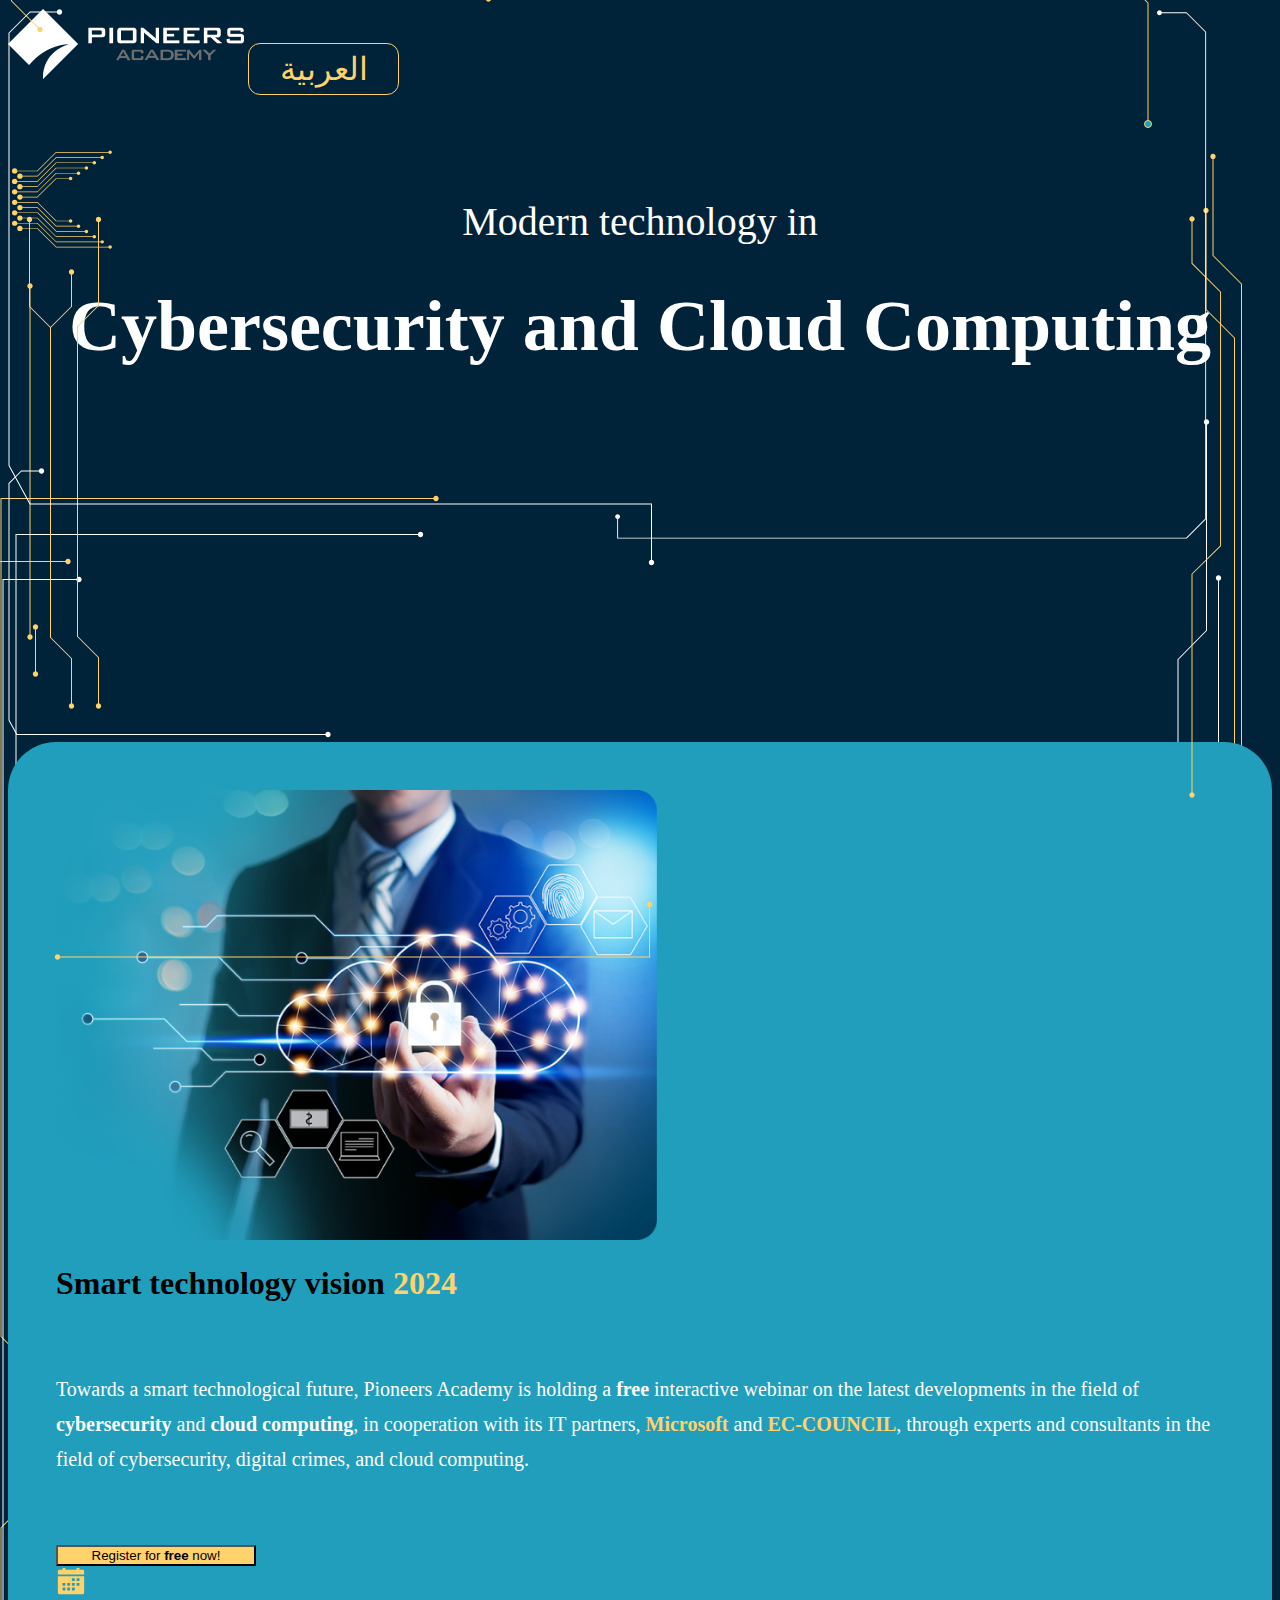
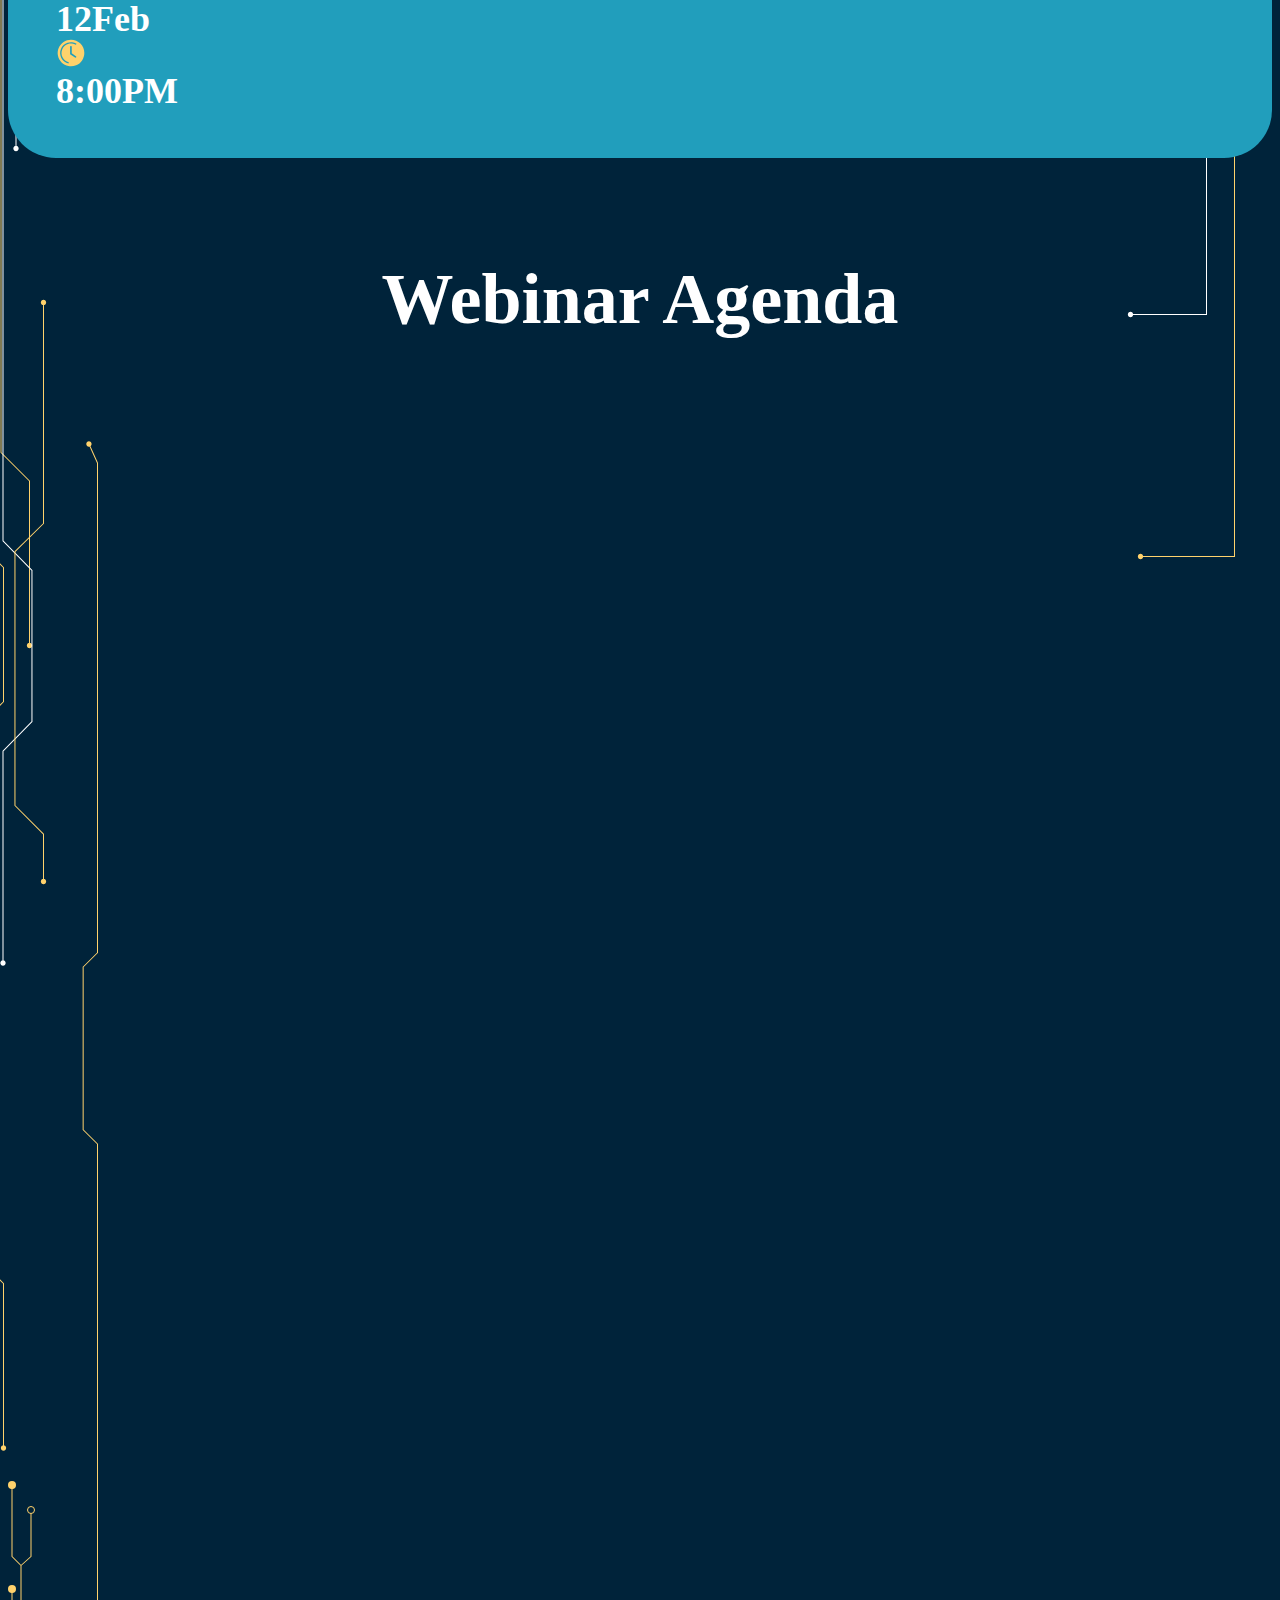
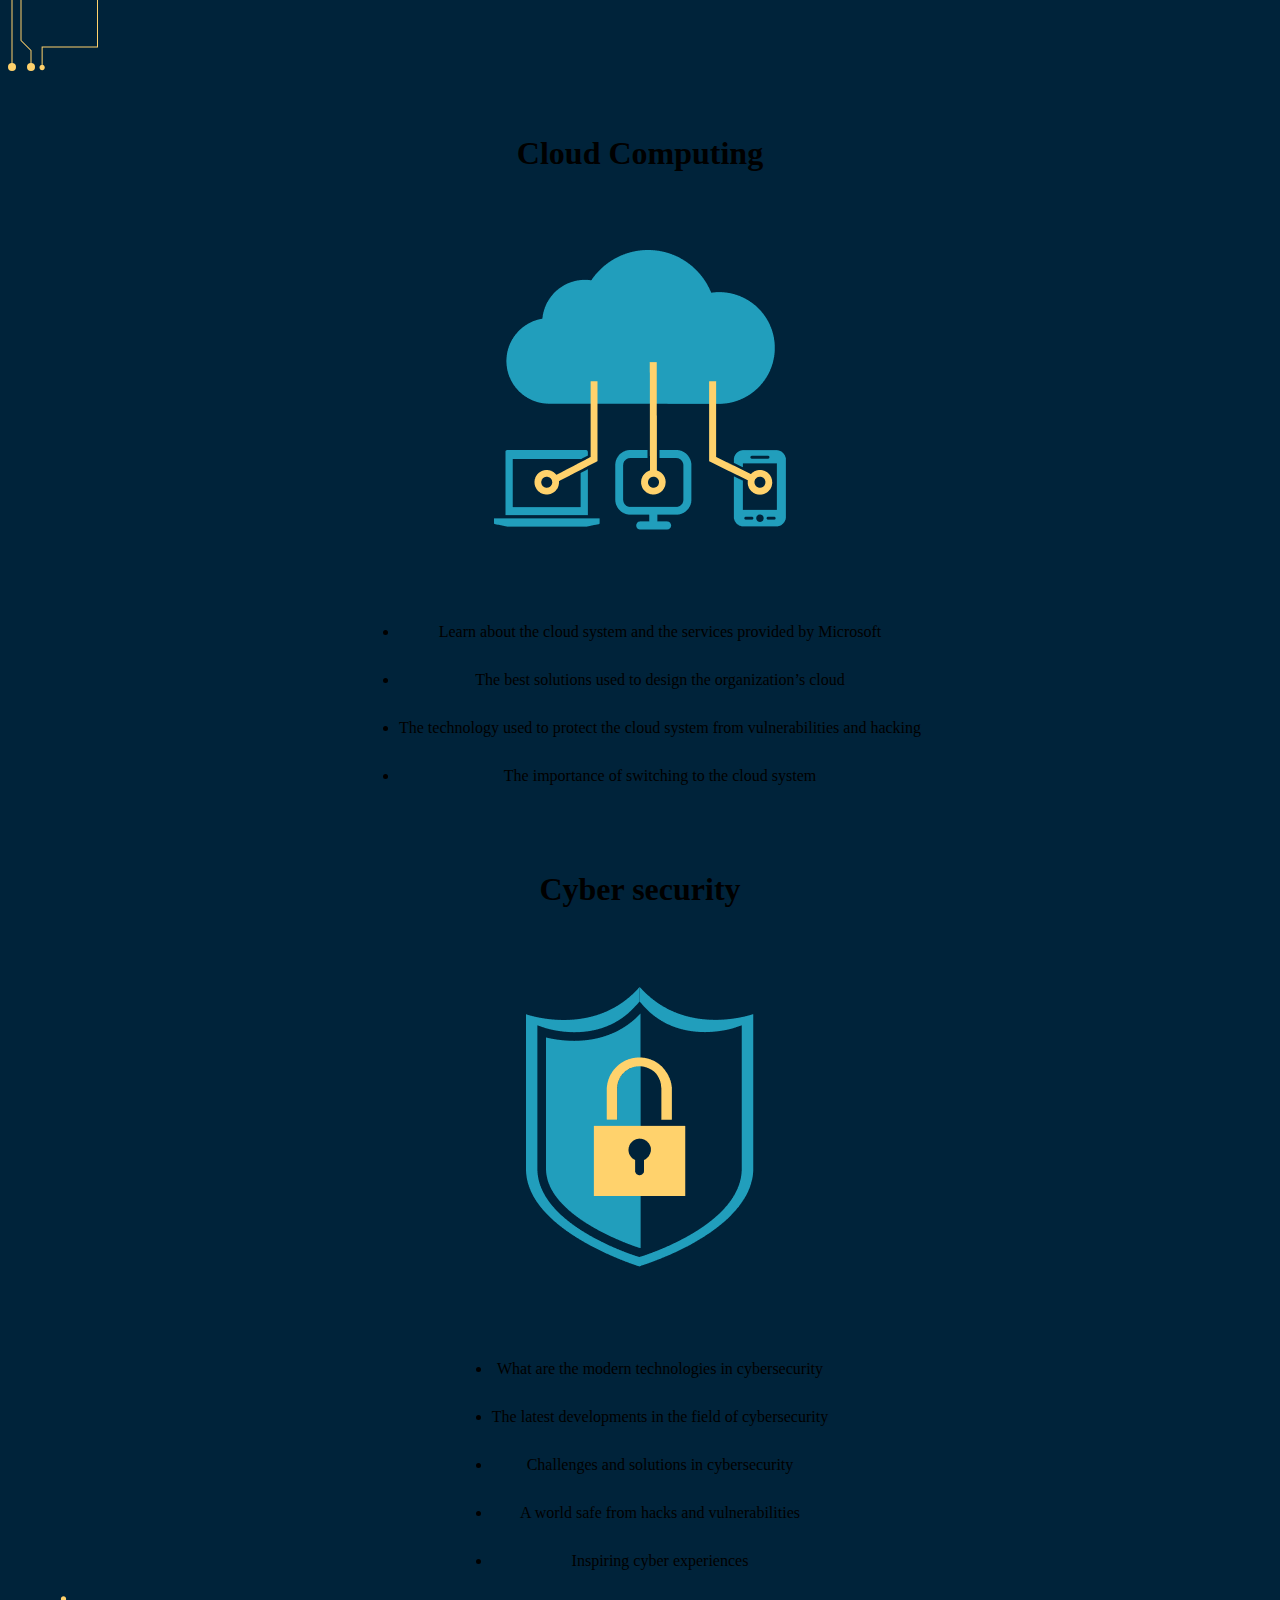
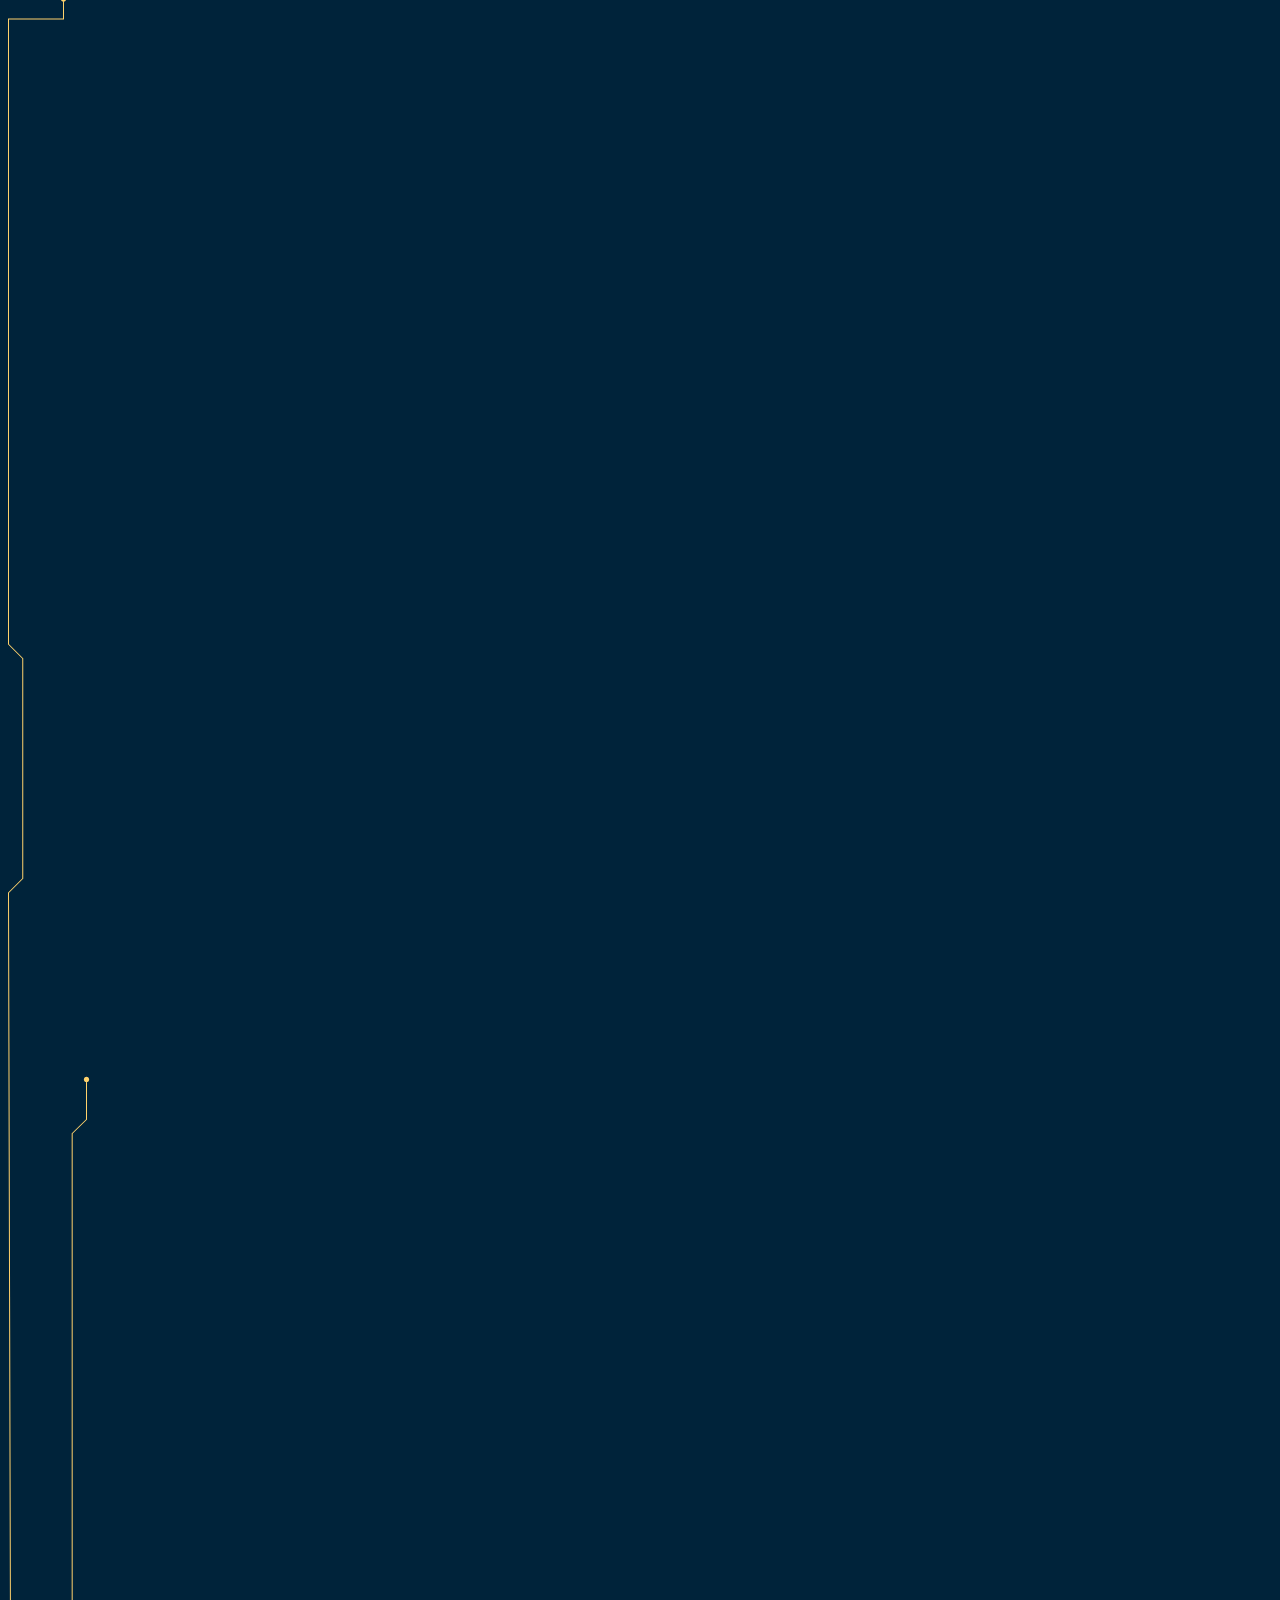
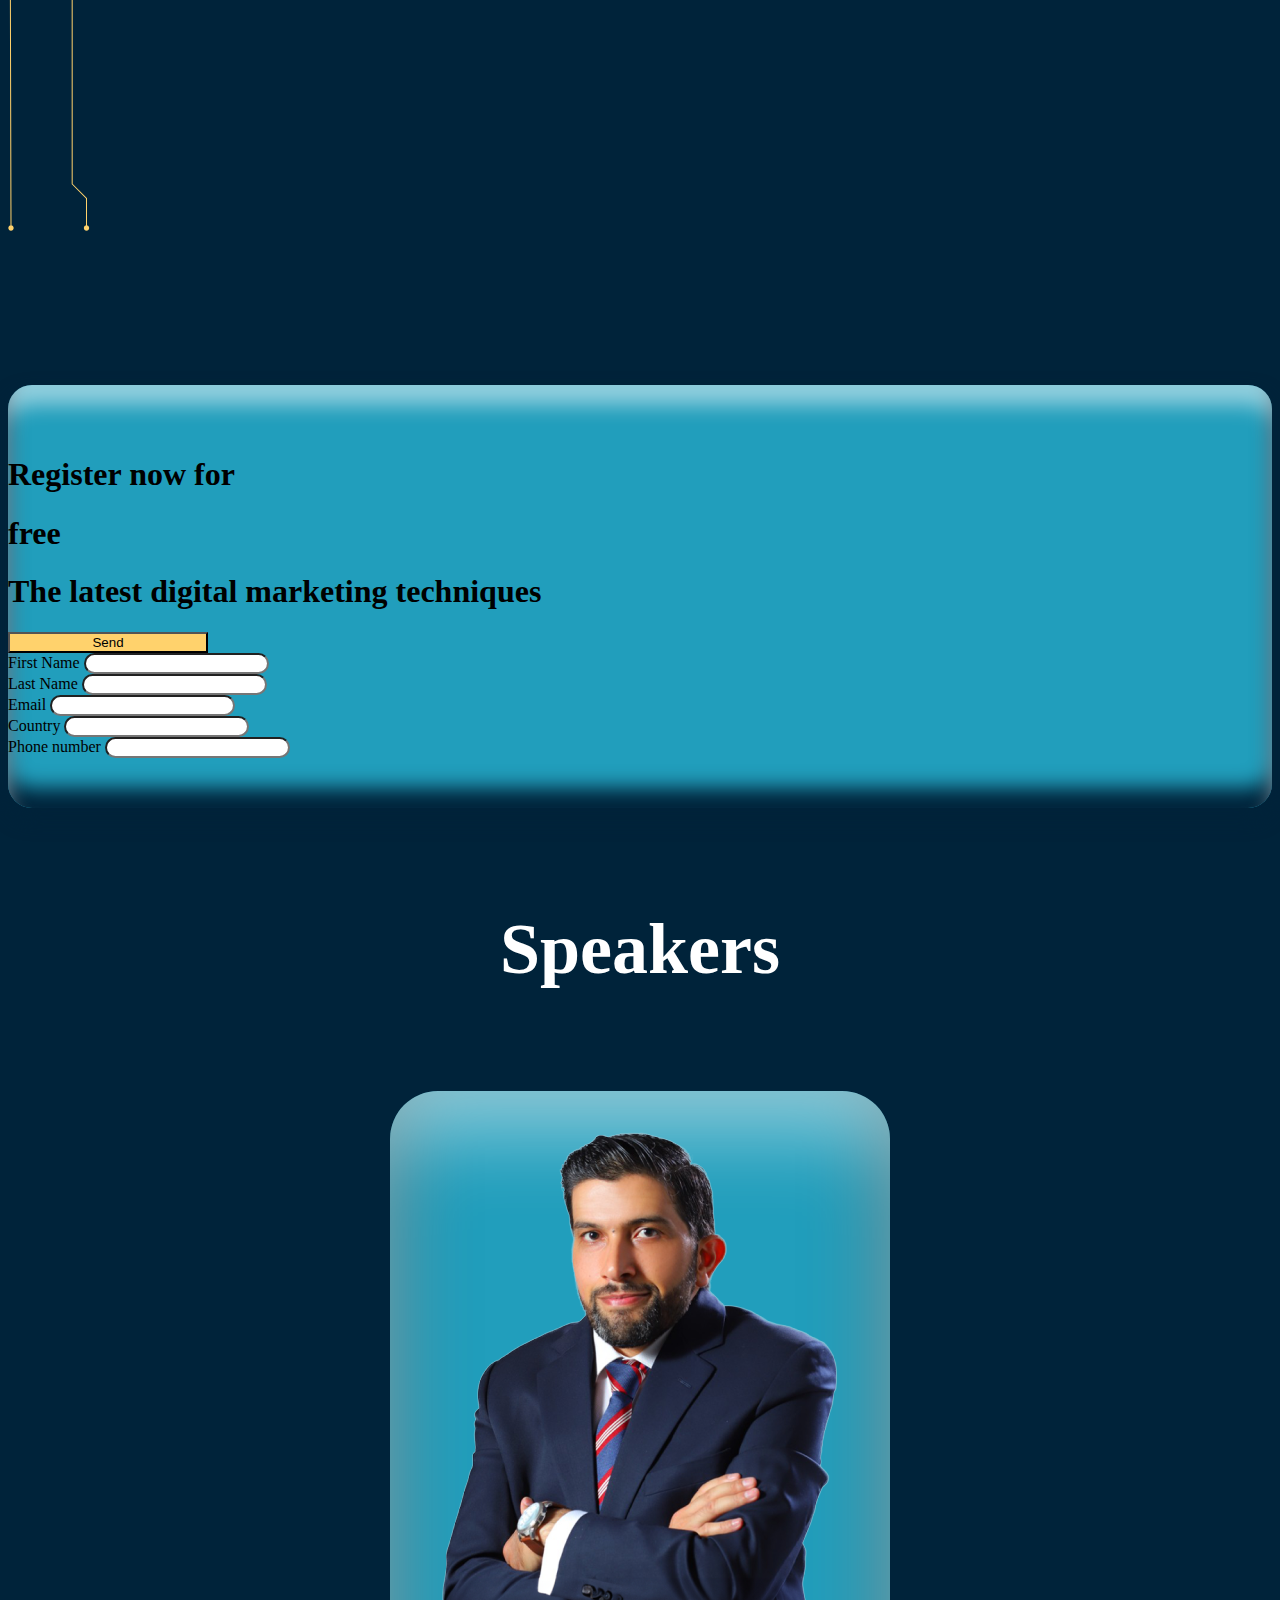
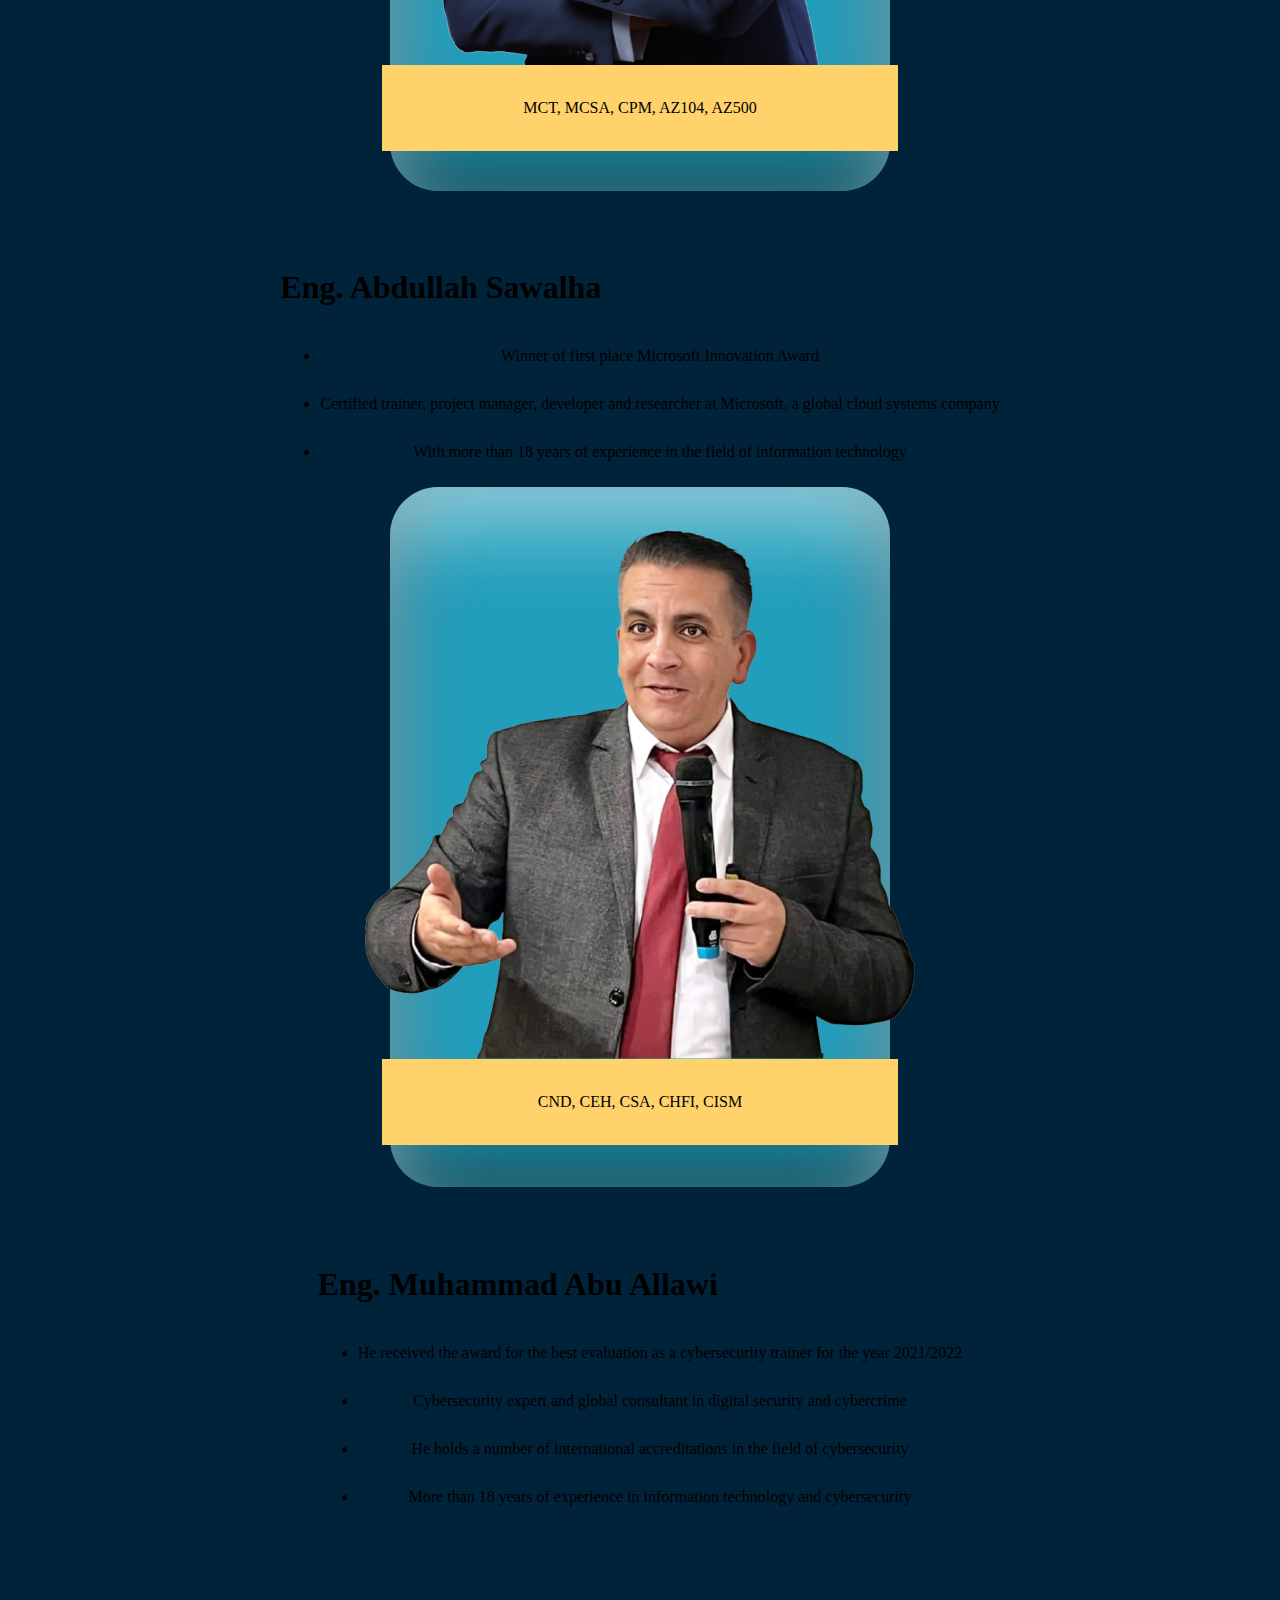
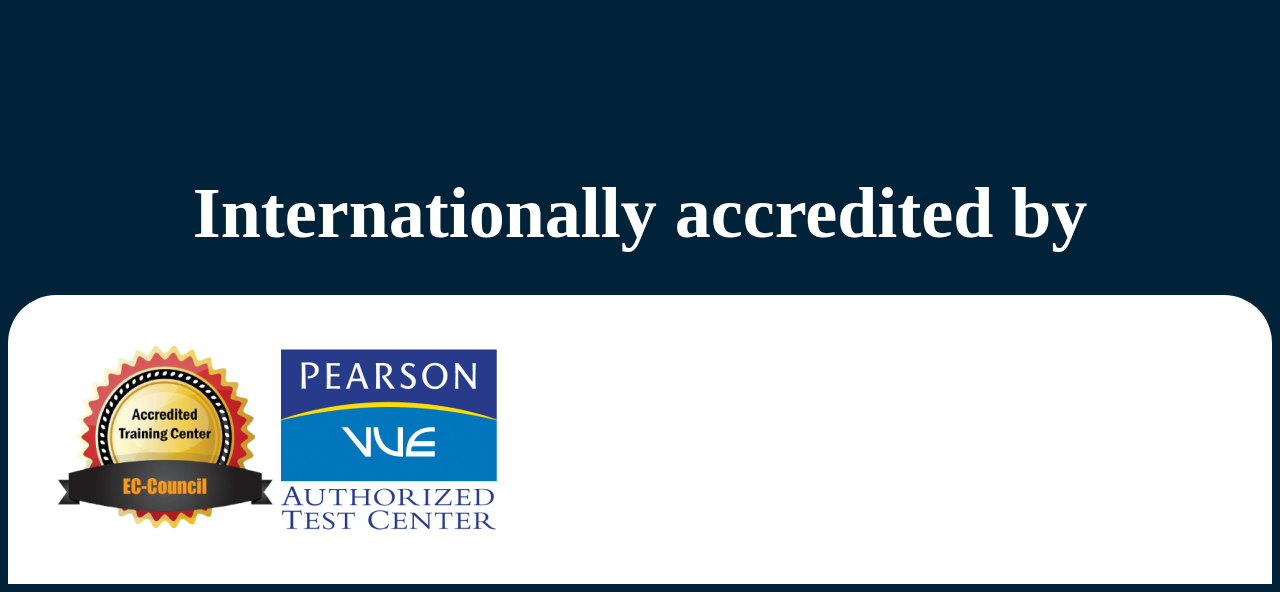
==== main.html @ d6704e97 "final" ====
<!DOCTYPE html>
<html lang="en" >
  <head>
    <meta charset="UTF-8" />
    <meta name="viewport" content="width=device-width, initial-scale=1.0" />
    <link
      href="https://cdn.jsdelivr.net/npm/bootstrap@5.0.2/dist/css/bootstrap.min.css"
      rel="stylesheet"
      integrity="sha384-EVSTQN3/azprG1Anm3QDgpJLIm9Nao0Yz1ztcQTwFspd3yD65VohhpuuCOmLASjC"
      crossorigin="anonymous"
    />
    
    <link rel="stylesheet" href="style2.css" />
    <style>
      .custom-mb-100 {
        margin-bottom: 100px;

      }
      .custom-mt-150 {
        margin-top: 150px;

      }

      .hero {
        background-color: #219EBC;
        padding: 3rem;
        border-radius: 48px;

      }

      .p-hero {
        color: #fff;
        line-height: 35px;
        padding: 3rem 0;
        font-size: 20px;
      }
      
      .btn-yellow {
        background-color: var(--bs-btn);
        color: #000;
        max-width: 350px;
        min-width: 200px;
        margin-inline-end: 1rem;
      }

      .btn-yellow:hover{
        background-color: var(--bs-btn-hover);
      }

      .hero-content{
        display: flex;
            flex-direction: column;
            justify-content: space-between;
      }

      .hero-content-svg-1{
        position: absolute;
        left: 12px;
        top: 150px;
        z-index: -1;
        WIDTH: 100px;
        height: auto;
      }
      .hero-content-md-svg-1{
        position: absolute;
        right: 10%;
        top: -80px;
      }
      .hero-content-svg-2 {
        position: absolute;
        left: 60px;
        top: -80px;
      }

      .hero-content-svg-3{
        position: absolute;
        top: -43px;
        /* right: 327px; */
      }
      .hero-content-svg-4{
        position: absolute;
        bottom: -60px;
        left: 54px;
      }
      .hero-content-svg-5{
        position: absolute;
        top: 10px;
        right: 46px;
        height: 529px;
        z-index: 1;
      }
      .hero-content-md-svg-5{
        position:absolute;
        z-index: 1;
        top: 1%;

      }
      .left-svg-1 {
        position: absolute;
        left: 2%;
        top: 24%;
      }
      .left-md-svg-1{
        position:absolute;
        left: -2%;
        top: 62%;
        z-index: -1;
      }
      .left-md-svg-2{
        position:absolute;
        left: 0%;
        top: 64%;
        z-index:-1;
      }
      .left-svg-2 {
        position: absolute;
        left: 6%;
        top: 24%;
      }
      .left-svg-3 {
        position: absolute;
        left: 2.5%;
        top: 69.3%;
      }

      .right-svg-1{
        position: absolute;
        right: 4.5%;
        top: 24%;
      }
      .right-svg-2{
        position: absolute;
        right: 3%;
        top: 17%;
        z-index: -1;
      }
      .right-svg-3{
        position: absolute;
        right: 4.5%;
        top: 63.9%;
        z-index: -1;
      }
      .left-lg-svg-1 {
        position: absolute;
        left: 0%;
        top: 55%;
        z-index: -1;

      }
      .left-lg-svg-2 {
        position: absolute;
        left: 1%;
        top: 59%;
        z-index: -1;

      }
      .left-lg-svg-3 {
        position: absolute;
        left: 1.1%;
        top: 211%;
        z-index: -1;

      }
      .left-md-svg-3 {
        position: absolute;
        left: 2.1%;
        top: 31.4%;
        z-index: -1;
      }
      .right-md-svg-1 {
        position: absolute;
        right: 3.5%;
        top: 23%;
        z-index: -1;
      }
      .right-md-svg-2{
        position: absolute;
        right: 5.5%;
        top: 46.5%;
        z-index: -1;
      }
      .footer {
        background-color: #fff;
        padding: 50px;
        border-radius: 48px 48px 0px 0px;
        gap:88px;
      }
   
    </style>
  <title>Pioneers Academy</title>
  </head>
  <body dir="ltr">
    <header class="container-fluid px-0">
          <div
            class="d-flex justify-content-between  py-4 px-5 header" style="height: 100px">
              <img src="/assets/logo.png" alt="" class="invert logo img-fluid" />
              <button class="nav-button">العربية</button>
          </div>
    </header>

    <main class="container-fluid px-0 justify-content-center align-items-center">

    <section>
      <div class="d-flex flex-column justify-content-center align-items-center custom-mb-100 px-5">
        <h2 class="heading">Modern technology in</h2>
        <h1 class="heading2">Cybersecurity and Cloud Computing</h1>
      </div>
    </section>
    
    <section class="position-relative">
      <div class="d-flex justify-content-center custom-mb-100">
        <svg xmlns="http://www.w3.org/2000/svg" class="hero-content-svg-5 d-lg-flex d-md-none d-none" width="647" height="578" viewBox="0 0 647 578" fill="none">
          <path d="M625 3L625.354 2.64645L625.207 2.5H625V3ZM646 24H646.5V23.7929L646.354 23.6464L646 24ZM646 556L646.354 556.354L646.5 556.207V556H646ZM625 577V577.5H625.207L625.354 577.354L625 577ZM592.833 3C592.833 4.47276 594.027 5.66667 595.5 5.66667C596.973 5.66667 598.167 4.47276 598.167 3C598.167 1.52724 596.973 0.333333 595.5 0.333333C594.027 0.333333 592.833 1.52724 592.833 3ZM3.5 577H3V577.5H3.5V577ZM0.833333 553.5C0.833333 554.973 2.02724 556.167 3.5 556.167C4.97276 556.167 6.16667 554.973 6.16667 553.5C6.16667 552.027 4.97276 550.833 3.5 550.833C2.02724 550.833 0.833333 552.027 0.833333 553.5ZM624.646 3.35355L645.646 24.3536L646.354 23.6464L625.354 2.64645L624.646 3.35355ZM645.5 24V556H646.5V24H645.5ZM645.646 555.646L624.646 576.646L625.354 577.354L646.354 556.354L645.646 555.646ZM625 2.5H595.5V3.5H625V2.5ZM625 576.5H595.5V577.5H625V576.5ZM595.5 576.5H3.5V577.5H595.5V576.5ZM4 577V553.5H3V577H4Z" fill="white"/>
        </svg>
        <svg xmlns="http://www.w3.org/2000/svg" class="hero-content-md-svg-5 d-none d-lg-none d-md-flex" width="647" height="557" viewBox="0 0 647 557" fill="none">
          <path d="M22 3L21.6464 2.64645L21.7929 2.5H22V3ZM1 24H0.5V23.7929L0.646423 23.6464L1 24ZM1 456.5L0.561035 456.739L0.5 456.628V456.5H1ZM22 495V495.5H21.7032L21.561 495.239L22 495ZM54.1667 3C54.1667 4.47276 52.9728 5.66667 51.5 5.66667C50.0272 5.66667 48.8333 4.47276 48.8333 3C48.8333 1.52724 50.0272 0.333333 51.5 0.333333C52.9728 0.333333 54.1667 1.52724 54.1667 3ZM643.5 495V494.5H644V495H643.5ZM646.167 553.5C646.167 554.973 644.973 556.167 643.5 556.167C642.027 556.167 640.833 554.973 640.833 553.5C640.833 552.027 642.027 550.833 643.5 550.833C644.973 550.833 646.167 552.027 646.167 553.5ZM22.3536 3.35355L1.35358 24.3536L0.646423 23.6464L21.6464 2.64645L22.3536 3.35355ZM1.5 24V456.5H0.5V24H1.5ZM1.43896 456.261L22.439 494.761L21.561 495.239L0.561035 456.739L1.43896 456.261ZM22 2.5H51.5V3.5H22V2.5ZM22 494.5H51.5V495.5H22V494.5ZM51.5 494.5H643.5V495.5H51.5V494.5ZM644 495V553.5H643V495H644Z" fill="white"/>
        </svg>
        <svg xmlns="http://www.w3.org/2000/svg" class=" d-flex d-lg-none d-md-none hero-content-sm-svg-5" width="323" height="270" viewBox="0 0 323 270" fill="none">
          <path d="M13.3194 3L12.9659 2.64644L13.1123 2.5H13.3194V3ZM0.999878 15.3192H0.499878V15.112L0.646332 14.9656L0.999878 15.3192ZM0.999878 252.148L0.560944 252.388L0.499878 252.276V252.148H0.999878ZM8.82819 266.5V267H8.53137L8.38925 266.739L8.82819 266.5ZM36.1667 3C36.1667 4.47276 34.9727 5.66667 33.5 5.66667C32.0273 5.66667 30.8333 4.47276 30.8333 3C30.8333 1.52724 32.0273 0.333333 33.5 0.333333C34.9727 0.333333 36.1667 1.52724 36.1667 3ZM322.667 266.5C322.667 267.973 321.473 269.167 320 269.167C318.527 269.167 317.333 267.973 317.333 266.5C317.333 265.027 318.527 263.833 320 263.833C321.473 263.833 322.667 265.027 322.667 266.5ZM13.6729 3.35356L1.35342 15.6727L0.646332 14.9656L12.9659 2.64644L13.6729 3.35356ZM1.49988 15.3192V252.148H0.499878V15.3192H1.49988ZM1.43881 251.909L9.26712 266.261L8.38925 266.739L0.560944 252.388L1.43881 251.909ZM13.3194 2.5H33.5V3.5H13.3194V2.5ZM8.82819 266H19.8251V267H8.82819V266ZM19.8251 266H240.509V267H19.8251V266ZM240.509 266H320V267H240.509V266Z" fill="white"/>
        </svg>
        <div class="row flex-row-reverse mx-0 mx-md-5 position-relative hero">
        
          <div class="col-lg-6 col-12 ps-3 pe-0 d-md-flex justify-content-end">
            <img src="/assets/header.png" class="img-fluid " alt="" style="max-height: 450px ;">
          </div>
       
          <div class="col-lg-6 col-12 pe-3 ps-0 text-light hero-content">
            <div style="z-index: 1; padding-inline-end: 12px;">
            <h1 class="px-0 pt-5 mx-lg-0 w-100">
              Smart technology vision
              <span style="color: #ffd26c; font-weight: 700">2024</span>
            </h1>
            <p class="p-hero">
              Towards a smart technological future, Pioneers Academy is holding
              a
              <b>free</b> interactive webinar on the latest developments in the
              field of <b>cybersecurity</b> and <b>cloud computing</b>, in
              cooperation with its IT partners,
              <span style="color: #ffd26c; font-weight: 700">Microsoft</span>
              and
              <span style="color: #ffd26c; font-weight: 700">EC-COUNCIL</span>,
              through experts and consultants in the field of cybersecurity,
              digital crimes, and cloud computing.
            </p>
          </div>
          <div class="d-flex justify-content-between align-items-start row-hero">
            <button class="btn btn-yellow">
              <span>Register for <b class="ms-1 me-1">free</b> now!</span>
            </button>
            <div class="d-flex">
              <div class="d-flex flex-row align-items-center">
                <svg width="30" height="30" viewBox="0 0 48 48" fill="none" xmlns="http://www.w3.org/2000/svg">
                  <g id="ion:calendar-sharp">
                    <path id="Vector" d="M3 42.75C3 43.3467 3.23705 43.919 3.65901 44.341C4.08097 44.7629 4.65326 45 5.25 45H42.75C43.3467 45 43.919 44.7629 44.341 44.341C44.7629 43.919 45 43.3467 45 42.75V16.5H3V42.75ZM33 19.875C33 19.7755 33.0395 19.6802 33.1098 19.6098C33.1802 19.5395 33.2755 19.5 33.375 19.5H37.125C37.2245 19.5 37.3198 19.5395 37.3902 19.6098C37.4605 19.6802 37.5 19.7755 37.5 19.875V23.625C37.5 23.7245 37.4605 23.8198 37.3902 23.8902C37.3198 23.9605 37.2245 24 37.125 24H33.375C33.2755 24 33.1802 23.9605 33.1098 23.8902C33.0395 23.8198 33 23.7245 33 23.625V19.875ZM33 27.375C33 27.2755 33.0395 27.1802 33.1098 27.1098C33.1802 27.0395 33.2755 27 33.375 27H37.125C37.2245 27 37.3198 27.0395 37.3902 27.1098C37.4605 27.1802 37.5 27.2755 37.5 27.375V31.125C37.5 31.2245 37.4605 31.3198 37.3902 31.3902C37.3198 31.4605 37.2245 31.5 37.125 31.5H33.375C33.2755 31.5 33.1802 31.4605 33.1098 31.3902C33.0395 31.3198 33 31.2245 33 31.125V27.375ZM25.5 19.875C25.5 19.7755 25.5395 19.6802 25.6098 19.6098C25.6802 19.5395 25.7755 19.5 25.875 19.5H29.625C29.7245 19.5 29.8198 19.5395 29.8902 19.6098C29.9605 19.6802 30 19.7755 30 19.875V23.625C30 23.7245 29.9605 23.8198 29.8902 23.8902C29.8198 23.9605 29.7245 24 29.625 24H25.875C25.7755 24 25.6802 23.9605 25.6098 23.8902C25.5395 23.8198 25.5 23.7245 25.5 23.625V19.875ZM25.5 27.375C25.5 27.2755 25.5395 27.1802 25.6098 27.1098C25.6802 27.0395 25.7755 27 25.875 27H29.625C29.7245 27 29.8198 27.0395 29.8902 27.1098C29.9605 27.1802 30 27.2755 30 27.375V31.125C30 31.2245 29.9605 31.3198 29.8902 31.3902C29.8198 31.4605 29.7245 31.5 29.625 31.5H25.875C25.7755 31.5 25.6802 31.4605 25.6098 31.3902C25.5395 31.3198 25.5 31.2245 25.5 31.125V27.375ZM25.5 34.875C25.5 34.7755 25.5395 34.6802 25.6098 34.6098C25.6802 34.5395 25.7755 34.5 25.875 34.5H29.625C29.7245 34.5 29.8198 34.5395 29.8902 34.6098C29.9605 34.6802 30 34.7755 30 34.875V38.625C30 38.7245 29.9605 38.8198 29.8902 38.8902C29.8198 38.9605 29.7245 39 29.625 39H25.875C25.7755 39 25.6802 38.9605 25.6098 38.8902C25.5395 38.8198 25.5 38.7245 25.5 38.625V34.875ZM18 27.375C18 27.2755 18.0395 27.1802 18.1098 27.1098C18.1802 27.0395 18.2755 27 18.375 27H22.125C22.2245 27 22.3198 27.0395 22.3902 27.1098C22.4605 27.1802 22.5 27.2755 22.5 27.375V31.125C22.5 31.2245 22.4605 31.3198 22.3902 31.3902C22.3198 31.4605 22.2245 31.5 22.125 31.5H18.375C18.2755 31.5 18.1802 31.4605 18.1098 31.3902C18.0395 31.3198 18 31.2245 18 31.125V27.375ZM18 34.875C18 34.7755 18.0395 34.6802 18.1098 34.6098C18.1802 34.5395 18.2755 34.5 18.375 34.5H22.125C22.2245 34.5 22.3198 34.5395 22.3902 34.6098C22.4605 34.6802 22.5 34.7755 22.5 34.875V38.625C22.5 38.7245 22.4605 38.8198 22.3902 38.8902C22.3198 38.9605 22.2245 39 22.125 39H18.375C18.2755 39 18.1802 38.9605 18.1098 38.8902C18.0395 38.8198 18 38.7245 18 38.625V34.875ZM10.5 27.375C10.5 27.2755 10.5395 27.1802 10.6098 27.1098C10.6802 27.0395 10.7755 27 10.875 27H14.625C14.7245 27 14.8198 27.0395 14.8902 27.1098C14.9605 27.1802 15 27.2755 15 27.375V31.125C15 31.2245 14.9605 31.3198 14.8902 31.3902C14.8198 31.4605 14.7245 31.5 14.625 31.5H10.875C10.7755 31.5 10.6802 31.4605 10.6098 31.3902C10.5395 31.3198 10.5 31.2245 10.5 31.125V27.375ZM10.5 34.875C10.5 34.7755 10.5395 34.6802 10.6098 34.6098C10.6802 34.5395 10.7755 34.5 10.875 34.5H14.625C14.7245 34.5 14.8198 34.5395 14.8902 34.6098C14.9605 34.6802 15 34.7755 15 34.875V38.625C15 38.7245 14.9605 38.8198 14.8902 38.8902C14.8198 38.9605 14.7245 39 14.625 39H10.875C10.7755 39 10.6802 38.9605 10.6098 38.8902C10.5395 38.8198 10.5 38.7245 10.5 38.625V34.875ZM42.75 6H37.5075V3H33.0075V6H14.9925V3H10.4925V6H5.25C4.95565 5.99753 4.66372 6.05332 4.39103 6.16417C4.11834 6.27501 3.87027 6.43872 3.66113 6.64586C3.45199 6.853 3.2859 7.09948 3.17243 7.37109C3.05896 7.6427 3.00036 7.93408 3 8.22844V13.5H45V8.22844C44.9996 7.93408 44.941 7.6427 44.8276 7.37109C44.7141 7.09948 44.548 6.853 44.3389 6.64586C44.1297 6.43872 43.8817 6.27501 43.609 6.16417C43.3363 6.05332 43.0443 5.99753 42.75 6Z" fill="#FFD26C"></path>
                  </g>
                </svg>
                <div class="text-light fs-5 subs ms-2">12Feb</div>
              </div>

              <div class="d-flex flex-row align-items-center ps-3">
                <svg width="30" height="30" viewBox="0 0 48 48" fill="none" xmlns="http://www.w3.org/2000/svg">
                  <g id="clarity:clock-solid" clip-path="url(#clip0_494_1000)">
                    <path id="Vector" d="M24.0003 2.6665C19.781 2.6665 15.6564 3.91768 12.1482 6.26182C8.63992 8.60595 5.90557 11.9378 4.2909 15.8359C2.67624 19.7341 2.25376 24.0235 3.07692 28.1618C3.90007 32.3 5.93187 36.1013 8.91539 39.0848C11.8989 42.0683 15.7001 44.1001 19.8384 44.9233C23.9767 45.7464 28.2661 45.3239 32.1642 43.7093C36.0624 42.0946 39.3942 39.3602 41.7384 35.852C44.0825 32.3438 45.3337 28.2192 45.3337 23.9998C45.3337 18.3419 43.0861 12.9157 39.0853 8.91489C35.0845 4.91412 29.6583 2.6665 24.0003 2.6665ZM32.267 30.9065C32.1701 31.0531 32.0453 31.1791 31.8995 31.2772C31.7538 31.3754 31.5902 31.4437 31.4179 31.4784C31.2457 31.5131 31.0683 31.5134 30.896 31.4794C30.7236 31.4453 30.5597 31.3775 30.4137 31.2798L22.547 25.9465V14.3332C22.547 13.9795 22.6875 13.6404 22.9375 13.3904C23.1876 13.1403 23.5267 12.9998 23.8803 12.9998C24.234 12.9998 24.5731 13.1403 24.8231 13.3904C25.0732 13.6404 25.2137 13.9795 25.2137 14.3332V24.5332L31.8803 29.0532C32.028 29.149 32.1552 29.2731 32.2546 29.4183C32.3541 29.5635 32.4238 29.727 32.4597 29.8993C32.4957 30.0716 32.4971 30.2493 32.4641 30.4222C32.431 30.595 32.364 30.7596 32.267 30.9065ZM31.8003 10.9732C29.9243 9.84239 27.8258 9.13083 25.6489 8.88732C23.472 8.64381 21.2682 8.8741 19.1886 9.5624C17.1091 10.2507 15.2031 11.3807 13.6013 12.8749C11.9996 14.3691 10.74 16.1922 9.90906 18.2189C9.07812 20.2457 8.69545 22.4282 8.78732 24.6168C8.87919 26.8053 9.44342 28.9481 10.4413 30.8981C11.4392 32.8481 12.8471 34.5592 14.5684 35.9139C16.2897 37.2686 18.2838 38.2349 20.4137 38.7465L20.0003 40.8398C17.5576 40.2713 15.2673 39.1794 13.2877 37.6395C11.308 36.0997 9.68606 34.1486 8.53384 31.9209C7.38163 29.6932 6.72657 27.242 6.61389 24.7365C6.50122 22.231 6.93361 19.7309 7.88122 17.4087C8.82883 15.0866 10.2691 12.9978 12.1025 11.2865C13.936 9.57513 16.119 8.28207 18.5009 7.49654C20.8827 6.71102 23.4067 6.45174 25.8985 6.7366C28.3903 7.02146 30.7906 7.84369 32.9337 9.1465L31.8003 10.9732Z" fill="#FFD26C"></path>
                  </g>
                  <defs>
                    <clipPath id="clip0_494_1000">
                      <rect width="48" height="48" fill="white"></rect>
                    </clipPath>
                  </defs>
                </svg>
                <div class="text-light fs-5 subs ms-2">8:00PM</div>
              </div>
            </div>
          </div>
        </div>           
      </div>
      <svg xmlns="http://www.w3.org/2000/svg"  class="hero-content-svg-1" viewBox="0 0 153 152" fill="none">
        <path d="M3.02246 34.7301C4.49522 34.7301 5.68913 33.5362 5.68913 32.0635C5.68913 30.5907 4.49522 29.3968 3.02246 29.3968C1.5497 29.3968 0.355794 30.5907 0.355794 32.0635C0.355794 33.5362 1.5497 34.7301 3.02246 34.7301ZM38.7912 32.0635L38.7912 32.5635L38.9972 32.5635L39.1434 32.4184L38.7912 32.0635ZM67.5069 3.56348L67.5069 3.06348L67.3009 3.06348L67.1547 3.20859L67.5069 3.56348ZM150.128 6.23014C151.6 6.23014 152.794 5.03624 152.794 3.56348C152.794 2.09072 151.6 0.89681 150.128 0.89681C148.655 0.89681 147.461 2.09072 147.461 3.56348C147.461 5.03624 148.655 6.23014 150.128 6.23014ZM3.02246 32.5635L38.7912 32.5635L38.7912 31.5635L3.02246 31.5635L3.02246 32.5635ZM39.1434 32.4184L67.8591 3.91836L67.1547 3.20859L38.439 31.7086L39.1434 32.4184ZM67.5069 4.06348L150.128 4.06348L150.128 3.06348L67.5069 3.06348L67.5069 4.06348Z" fill="#FFD26C"/>
        <path d="M3.02246 50.7301C4.49522 50.7301 5.68913 49.5362 5.68913 48.0635C5.68913 46.5907 4.49522 45.3968 3.02246 45.3968C1.5497 45.3968 0.355794 46.5907 0.355794 48.0635C0.355794 49.5362 1.5497 50.7301 3.02246 50.7301ZM38.7912 48.0635L38.7912 48.5635L38.9972 48.5635L39.1434 48.4184L38.7912 48.0635ZM67.5069 19.5635L67.5069 19.0635L67.3009 19.0635L67.1547 19.2086L67.5069 19.5635ZM125.946 22.2301C127.419 22.2301 128.613 21.0362 128.613 19.5635C128.613 18.0907 127.419 16.8968 125.946 16.8968C124.473 16.8968 123.279 18.0907 123.279 19.5635C123.279 21.0362 124.473 22.2301 125.946 22.2301ZM3.02246 48.5635L38.7912 48.5635L38.7912 47.5635L3.02246 47.5635L3.02246 48.5635ZM39.1434 48.4184L67.8591 19.9184L67.1547 19.2086L38.439 47.7086L39.1434 48.4184ZM67.5069 20.0635L125.946 20.0635L125.946 19.0635L67.5069 19.0635L67.5069 20.0635Z" fill="#FFD26C"/>
        <path d="M12.5947 42.7301C14.0675 42.7301 15.2614 41.5362 15.2614 40.0635C15.2614 38.5907 14.0675 37.3968 12.5947 37.3968C11.122 37.3968 9.92806 38.5907 9.92806 40.0635C9.92806 41.5362 11.122 42.7301 12.5947 42.7301ZM38.7915 40.0635L38.7915 40.5635L38.9975 40.5635L39.1437 40.4184L38.7915 40.0635ZM67.5073 11.5635L67.5073 11.0635L67.3013 11.0635L67.155 11.2086L67.5073 11.5635ZM138.037 14.2301C139.51 14.2301 140.704 13.0362 140.704 11.5635C140.704 10.0907 139.51 8.89681 138.037 8.89681C136.564 8.89681 135.37 10.0907 135.37 11.5635C135.37 13.0362 136.564 14.2301 138.037 14.2301ZM12.5947 40.5635L38.7915 40.5635L38.7915 39.5635L12.5947 39.5635L12.5947 40.5635ZM39.1437 40.4184L67.8595 11.9184L67.155 11.2086L38.4393 39.7086L39.1437 40.4184ZM67.5073 12.0635L138.037 12.0635L138.037 11.0635L67.5073 11.0635L67.5073 12.0635Z" fill="#FFD26C"/>
        <path d="M3.02246 66.7301C4.49522 66.7301 5.68913 65.5362 5.68913 64.0635C5.68913 62.5907 4.49522 61.3968 3.02246 61.3968C1.5497 61.3968 0.355794 62.5907 0.355794 64.0635C0.355794 65.5362 1.5497 66.7301 3.02246 66.7301ZM38.7912 64.0635L38.7912 64.5635L38.9972 64.5635L39.1434 64.4184L38.7912 64.0635ZM67.5069 35.5635L67.5069 35.0635L67.3009 35.0635L67.1547 35.2086L67.5069 35.5635ZM101.764 38.2301C103.237 38.2301 104.431 37.0362 104.431 35.5635C104.431 34.0907 103.237 32.8968 101.764 32.8968C100.291 32.8968 99.0976 34.0907 99.0976 35.5635C99.0976 37.0362 100.291 38.2301 101.764 38.2301ZM3.02246 64.5635L38.7912 64.5635L38.7912 63.5635L3.02246 63.5635L3.02246 64.5635ZM39.1434 64.4184L67.8591 35.9184L67.1547 35.2086L38.439 63.7086L39.1434 64.4184ZM67.5069 36.0635L101.764 36.0635L101.764 35.0635L67.5069 35.0635L67.5069 36.0635Z" fill="#FFD26C"/>
        <path d="M11.5869 74.7301C13.0597 74.7301 14.2536 73.5362 14.2536 72.0635C14.2536 70.5907 13.0597 69.3968 11.5869 69.3968C10.1142 69.3968 8.92025 70.5907 8.92025 72.0635C8.92025 73.5362 10.1142 74.7301 11.5869 74.7301ZM38.7913 72.0635L38.7913 72.5635L38.9973 72.5635L39.1435 72.4184L38.7913 72.0635ZM67.507 43.5635L67.507 43.0635L67.301 43.0635L67.1548 43.2086L67.507 43.5635ZM89.6735 46.2301C91.1463 46.2301 92.3402 45.0362 92.3402 43.5635C92.3402 42.0907 91.1463 40.8968 89.6735 40.8968C88.2008 40.8968 87.0069 42.0907 87.0069 43.5635C87.0069 45.0362 88.2008 46.2301 89.6735 46.2301ZM11.5869 72.5635L38.7913 72.5635L38.7913 71.5635L11.5869 71.5635L11.5869 72.5635ZM39.1435 72.4184L67.8592 43.9184L67.1548 43.2086L38.4391 71.7086L39.1435 72.4184ZM67.507 44.0635L89.6735 44.0635L89.6735 43.0635L67.507 43.0635L67.507 44.0635Z" fill="#FFD26C"/>
        <path d="M12.0908 58.7301C13.5636 58.7301 14.7575 57.5362 14.7575 56.0635C14.7575 54.5907 13.5636 53.3968 12.0908 53.3968C10.6181 53.3968 9.42415 54.5907 9.42415 56.0635C9.42415 57.5362 10.6181 58.7301 12.0908 58.7301ZM38.7914 56.0635L38.7914 56.5635L38.9974 56.5635L39.1436 56.4184L38.7914 56.0635ZM67.5071 27.5635L67.5071 27.0635L67.3011 27.0635L67.1549 27.2086L67.5071 27.5635ZM113.855 30.2301C115.328 30.2301 116.522 29.0362 116.522 27.5635C116.522 26.0907 115.328 24.8968 113.855 24.8968C112.383 24.8968 111.189 26.0907 111.189 27.5635C111.189 29.0362 112.383 30.2301 113.855 30.2301ZM12.0908 56.5635L38.7914 56.5635L38.7914 55.5635L12.0908 55.5635L12.0908 56.5635ZM39.1436 56.4184L67.8594 27.9184L67.1549 27.2086L38.4392 55.7086L39.1436 56.4184ZM67.5071 28.0635L113.855 28.0635L113.855 27.0635L67.5071 27.0635L67.5071 28.0635Z" fill="#FFD26C"/>
        <path d="M12.5947 117.397C14.0675 117.397 15.2614 118.591 15.2614 120.063C15.2614 121.536 14.0675 122.73 12.5947 122.73C11.122 122.73 9.92806 121.536 9.92806 120.063C9.92806 118.591 11.122 117.397 12.5947 117.397ZM38.7915 120.063L38.7915 119.563L38.9975 119.563L39.1437 119.709L38.7915 120.063ZM67.5073 148.563L67.5073 149.063L67.3013 149.063L67.155 148.918L67.5073 148.563ZM150.128 145.897C151.601 145.897 152.795 147.091 152.795 148.563C152.795 150.036 151.601 151.23 150.128 151.23C148.655 151.23 147.461 150.036 147.461 148.563C147.461 147.091 148.655 145.897 150.128 145.897ZM12.5947 119.563L38.7915 119.563L38.7915 120.563L12.5947 120.563L12.5947 119.563ZM39.1437 119.709L67.8595 148.209L67.155 148.918L38.4393 120.418L39.1437 119.709ZM67.5073 148.063L150.128 148.063L150.128 149.063L67.5073 149.063L67.5073 148.063Z" fill="#FFD26C"/>
        <path d="M12.5947 101.397C14.0675 101.397 15.2614 102.591 15.2614 104.063C15.2614 105.536 14.0675 106.73 12.5947 106.73C11.122 106.73 9.92806 105.536 9.92806 104.063C9.92806 102.591 11.122 101.397 12.5947 101.397ZM38.7915 104.063L38.7915 103.563L38.9975 103.563L39.1437 103.709L38.7915 104.063ZM67.5073 132.563L67.5073 133.063L67.3013 133.063L67.155 132.918L67.5073 132.563ZM125.946 129.897C127.419 129.897 128.613 131.091 128.613 132.563C128.613 134.036 127.419 135.23 125.946 135.23C124.474 135.23 123.28 134.036 123.28 132.563C123.28 131.091 124.474 129.897 125.946 129.897ZM12.5947 103.563L38.7915 103.563L38.7915 104.563L12.5947 104.563L12.5947 103.563ZM39.1437 103.709L67.8595 132.209L67.155 132.918L38.4393 104.418L39.1437 103.709ZM67.5073 132.063L125.946 132.063L125.946 133.063L67.5073 133.063L67.5073 132.063Z" fill="#FFD26C"/>
        <path d="M12.5947 85.3968C14.0675 85.3968 15.2614 86.5907 15.2614 88.0635C15.2614 89.5362 14.0675 90.7301 12.5947 90.7301C11.122 90.7301 9.92806 89.5362 9.92806 88.0635C9.92806 86.5907 11.122 85.3968 12.5947 85.3968ZM38.7915 88.0635L38.7915 87.5635L38.9975 87.5635L39.1437 87.7086L38.7915 88.0635ZM67.5073 116.563L67.5073 117.063L67.3013 117.063L67.155 116.918L67.5073 116.563ZM101.765 113.897C103.237 113.897 104.431 115.091 104.431 116.563C104.431 118.036 103.237 119.23 101.765 119.23C100.292 119.23 99.098 118.036 99.098 116.563C99.098 115.091 100.292 113.897 101.765 113.897ZM12.5947 87.5635L38.7915 87.5635L38.7915 88.5635L12.5947 88.5635L12.5947 87.5635ZM39.1437 87.7086L67.8595 116.209L67.155 116.918L38.4393 88.4184L39.1437 87.7086ZM67.5073 116.063L101.765 116.063L101.765 117.063L67.5073 117.063L67.5073 116.063Z" fill="#FFD26C"/>
        <path d="M3.52637 77.3968C4.99913 77.3968 6.19303 78.5907 6.19303 80.0635C6.19303 81.5362 4.99913 82.7301 3.52637 82.7301C2.05361 82.7301 0.8597 81.5362 0.8597 80.0635C0.8597 78.5907 2.05361 77.3968 3.52637 77.3968ZM38.7913 80.0635L38.7913 79.5635L38.9973 79.5635L39.1435 79.7086L38.7913 80.0635ZM67.507 108.563L67.507 109.063L67.301 109.063L67.1548 108.918L67.507 108.563ZM89.6736 105.897C91.1463 105.897 92.3402 107.091 92.3402 108.563C92.3402 110.036 91.1463 111.23 89.6736 111.23C88.2008 111.23 87.0069 110.036 87.0069 108.563C87.0069 107.091 88.2008 105.897 89.6736 105.897ZM3.52637 79.5635L38.7913 79.5635L38.7913 80.5635L3.52637 80.5635L3.52637 79.5635ZM39.1435 79.7086L67.8592 108.209L67.1548 108.918L38.4391 80.4184L39.1435 79.7086ZM67.507 108.063L89.6736 108.063L89.6736 109.063L67.507 109.063L67.507 108.063Z" fill="#FFD26C"/>
        <path d="M4.03027 93.3968C5.50303 93.3968 6.69694 94.5907 6.69694 96.0635C6.69694 97.5362 5.50303 98.7301 4.03027 98.7301C2.55751 98.7301 1.36361 97.5362 1.36361 96.0635C1.36361 94.5907 2.55751 93.3968 4.03027 93.3968ZM39.2952 96.0635L39.2952 95.5635L39.5012 95.5635L39.6474 95.7086L39.2952 96.0635ZM68.0109 124.563L68.0109 125.063L67.8049 125.063L67.6587 124.918L68.0109 124.563ZM113.855 121.897C115.328 121.897 116.522 123.091 116.522 124.563C116.522 126.036 115.328 127.23 113.855 127.23C112.383 127.23 111.189 126.036 111.189 124.563C111.189 123.091 112.383 121.897 113.855 121.897ZM4.03027 95.5635L39.2952 95.5635L39.2952 96.5635L4.03027 96.5635L4.03027 95.5635ZM39.6474 95.7086L68.3632 124.209L67.6587 124.918L38.943 96.4184L39.6474 95.7086ZM68.0109 124.063L113.855 124.063L113.855 125.063L68.0109 125.063L68.0109 124.063Z" fill="#FFD26C"/>
        <path d="M4.03027 109.397C5.50303 109.397 6.69694 110.591 6.69694 112.063C6.69694 113.536 5.50303 114.73 4.03027 114.73C2.55751 114.73 1.36361 113.536 1.36361 112.063C1.36361 110.591 2.55751 109.397 4.03027 109.397ZM38.7914 112.063L38.7914 111.563L38.9974 111.563L39.1436 111.709L38.7914 112.063ZM67.5071 140.563L67.5071 141.063L67.3011 141.063L67.1549 140.918L67.5071 140.563ZM138.037 137.897C139.51 137.897 140.704 139.091 140.704 140.563C140.704 142.036 139.51 143.23 138.037 143.23C136.564 143.23 135.37 142.036 135.37 140.563C135.37 139.091 136.564 137.897 138.037 137.897ZM4.03027 111.563L38.7914 111.563L38.7914 112.563L4.03027 112.563L4.03027 111.563ZM39.1436 111.709L67.8594 140.209L67.1549 140.918L38.4392 112.418L39.1436 111.709ZM67.5071 140.063L138.037 140.063L138.037 141.063L67.5071 141.063L67.5071 140.063Z" fill="#FFD26C"/>
        <ellipse cx="4.03028" cy="32.0635" rx="4.03028" ry="4" fill="#FFD26C"/>
        <ellipse cx="12.0908" cy="40.0635" rx="4.03028" ry="4" fill="#FFD26C"/>
        <ellipse cx="4.03028" cy="64.0635" rx="4.03028" ry="4" fill="#FFD26C"/>
        <ellipse cx="12.0908" cy="72.0635" rx="4.03028" ry="4" fill="#FFD26C"/>
        <ellipse cx="4.03028" cy="96.0635" rx="4.03028" ry="4" fill="#FFD26C"/>
        <ellipse cx="12.0908" cy="104.063" rx="4.03028" ry="4" fill="#FFD26C"/>
        <ellipse cx="4.03028" cy="48.0635" rx="4.03028" ry="4" fill="#FFD26C"/>
        <ellipse cx="12.0908" cy="56.0635" rx="4.03028" ry="4" fill="#FFD26C"/>
        <ellipse cx="4.03028" cy="80.0635" rx="4.03028" ry="4" fill="#FFD26C"/>
        <ellipse cx="12.0908" cy="88.0635" rx="4.03028" ry="4" fill="#FFD26C"/>
        <ellipse cx="4.03028" cy="112.063" rx="4.03028" ry="4" fill="#FFD26C"/>
        <ellipse cx="12.0908" cy="120.063" rx="4.03028" ry="4" fill="#FFD26C"/>
      </svg>
      <svg xmlns="http://www.w3.org/2000/svg" class="d-md-flex d-lg-none hero-content-md-svg-1" width="30" height="208" viewBox="0 0 30 208" fill="none">
        <circle cx="4" cy="4" r="4" fill="#FFD26C"/>
        <path d="M1.33333 5C1.33333 6.47276 2.52724 7.66667 4 7.66667C5.47276 7.66667 6.66667 6.47276 6.66667 5C6.66667 3.52724 5.47276 2.33333 4 2.33333C2.52724 2.33333 1.33333 3.52724 1.33333 5ZM4 61H3.5V61.2071L3.64645 61.3536L4 61ZM26 83H26.5V82.7929L26.3536 82.6464L26 83ZM23.3333 203.5C23.3333 204.973 24.5272 206.167 26 206.167C27.4728 206.167 28.6667 204.973 28.6667 203.5C28.6667 202.027 27.4728 200.833 26 200.833C24.5272 200.833 23.3333 202.027 23.3333 203.5ZM3.5 5V61H4.5V5H3.5ZM3.64645 61.3536L25.6464 83.3536L26.3536 82.6464L4.35355 60.6464L3.64645 61.3536ZM25.5 83V203.5H26.5V83H25.5Z" fill="#FFD26C"/>
        <circle cx="26" cy="204" r="3.5" fill="#219EBC" stroke="#FFD26C"/>
      </svg>
      <svg xmlns="http://www.w3.org/2000/svg" class="hero-content-svg-2 d-lg-flex d-md-none d-none" width="432" height="82" viewBox="0 0 432 82" fill="none">
        <path d="M402.5 3.5V3H402.707L402.854 3.14645L402.5 3.5ZM428.5 29.5L428.854 29.1464L429 29.2929V29.5H428.5ZM431.167 79C431.167 80.4728 429.973 81.6667 428.5 81.6667C427.027 81.6667 425.833 80.4728 425.833 79C425.833 77.5272 427.027 76.3333 428.5 76.3333C429.973 76.3333 431.167 77.5272 431.167 79ZM5.66666 3.5C5.66666 4.97276 4.47275 6.16667 3 6.16667C1.52725 6.16667 0.333344 4.97276 0.333344 3.5C0.333344 2.02724 1.52725 0.833333 3 0.833333C4.47275 0.833333 5.66666 2.02724 5.66666 3.5ZM402.854 3.14645L428.854 29.1464L428.146 29.8536L402.146 3.85355L402.854 3.14645ZM429 29.5V79H428V29.5H429ZM402.5 4H3V3H402.5V4Z" fill="#FFD26C"/>
      </svg>
      <svg xmlns="http://www.w3.org/2000/svg" class="hero-content-svg-3" width="35" height="76" viewBox="0 0 35 76" fill="none">
        <path d="M0.833333 3C0.833333 4.47276 2.02724 5.66667 3.5 5.66667C4.97276 5.66667 6.16667 4.47276 6.16667 3C6.16667 1.52724 4.97276 0.333333 3.5 0.333333C2.02724 0.333333 0.833333 1.52724 0.833333 3ZM3.5 44H3V44.2071L3.14645 44.3536L3.5 44ZM29.3333 72.5C29.3333 73.9728 30.5272 75.1667 32 75.1667C33.4728 75.1667 34.6667 73.9728 34.6667 72.5C34.6667 71.0272 33.4728 69.8333 32 69.8333C30.5272 69.8333 29.3333 71.0272 29.3333 72.5ZM3 3V44H4V3H3ZM3.14645 44.3536L31.6464 72.8536L32.3536 72.1464L3.85355 43.6464L3.14645 44.3536Z" fill="#FFD26C"/>
      </svg>
      <svg xmlns="http://www.w3.org/2000/svg" class="hero-content-svg-4 d-lg-flex d-md-none d-none" width="599" height="59" viewBox="0 0 599 59" fill="none">
        <path d="M592.833 3.5C592.833 4.97276 594.027 6.16667 595.5 6.16667C596.973 6.16667 598.167 4.97276 598.167 3.5C598.167 2.02724 596.973 0.833333 595.5 0.833333C594.027 0.833333 592.833 2.02724 592.833 3.5ZM595.5 56V56.5H596V56H595.5ZM0.833333 56C0.833333 57.4728 2.02724 58.6667 3.5 58.6667C4.97276 58.6667 6.16667 57.4728 6.16667 56C6.16667 54.5272 4.97276 53.3333 3.5 53.3333C2.02724 53.3333 0.833333 54.5272 0.833333 56ZM595 3.5V56H596V3.5H595ZM595.5 55.5H3.5V56.5H595.5V55.5Z" fill="#FFD26C"/>
      </svg>
   
    </section>

    <section>
      <div class="d-flex flex-column justify-content-center align-items-center custom-mb-100 px-5">
        <h1 class="heading2 text-center">Webinar Agenda</h1>
      </div>
    </section>

    <section class="position-relative">
      <svg xmlns="http://www.w3.org/2000/svg" class="left-svg-1 d-none d-md-flex" width="49" height="493" viewBox="0 0 49 493" fill="none">
        <path d="M48.1667 490C48.1667 488.527 46.9728 487.333 45.5 487.333C44.0272 487.333 42.8333 488.527 42.8333 490C42.8333 491.473 44.0272 492.667 45.5 492.667C46.9728 492.667 48.1667 491.473 48.1667 490ZM45.5 442.5L46 442.5L46 442.293L45.8536 442.146L45.5 442.5ZM24.5 421.5L24 421.5L24 421.707L24.1464 421.854L24.5 421.5ZM45.5 90.5L45.8536 90.8535L46 90.7071L46 90.5L45.5 90.5ZM48.1667 56C48.1667 54.5273 46.9728 53.3333 45.5 53.3333C44.0272 53.3333 42.8333 54.5273 42.8333 56C42.8333 57.4727 44.0272 58.6667 45.5 58.6667C46.9728 58.6667 48.1667 57.4727 48.1667 56ZM3.5 90.5L3 90.5L3 90.7071L3.14645 90.8535L3.5 90.5ZM6.16667 3.5C6.16667 2.02725 4.97277 0.833343 3.50001 0.833343C2.02725 0.833343 0.833338 2.02725 0.833338 3.5C0.833338 4.97275 2.02725 6.16666 3.50001 6.16666C4.97277 6.16666 6.16667 4.97275 6.16667 3.5ZM46 490L46 442.5L45 442.5L45 490L46 490ZM45.8536 442.146L24.8536 421.146L24.1464 421.854L45.1464 442.854L45.8536 442.146ZM25 421.5L25 111.5L24 111.5L24 421.5L25 421.5ZM24.8536 111.854L45.8536 90.8535L45.1465 90.1465L24.1465 111.146L24.8536 111.854ZM46 90.5L46 56L45 56L45 90.5L46 90.5ZM24.8536 111.146L3.85356 90.1465L3.14645 90.8535L24.1465 111.854L24.8536 111.146ZM4 90.5L4.00001 3.5L3.00001 3.5L3 90.5L4 90.5Z" fill="#FFD26C"/>
      </svg>
      <svg xmlns="http://www.w3.org/2000/svg" class="d-md-none d-lg-none left-sm-svg-1" width="27" height="190" viewBox="0 0 27 190" fill="none">
        <path d="M25.6667 185.5C25.6667 184.027 24.4728 182.833 23 182.833C21.5272 182.833 20.3333 184.027 20.3333 185.5C20.3333 186.973 21.5272 188.167 23 188.167C24.4728 188.167 25.6667 186.973 25.6667 185.5ZM23 169.5L23.5 169.5L23.5 169.293L23.3536 169.146L23 169.5ZM13 159.5L12.5 159.5L12.5 159.707L12.6464 159.854L13 159.5ZM23 75.5L23.3345 75.8717L23.5 75.7227L23.5 75.5L23 75.5ZM25.6667 29C25.6667 27.5272 24.4728 26.3333 23 26.3333C21.5272 26.3333 20.3333 27.5272 20.3333 29C20.3333 30.4728 21.5272 31.6667 23 31.6667C24.4728 31.6667 25.6667 30.4728 25.6667 29ZM4 75.5L3.5 75.5L3.5 75.7071L3.64644 75.8536L4 75.5ZM6.66666 5C6.66666 3.52724 5.47276 2.33333 4 2.33333C2.52724 2.33333 1.33333 3.52724 1.33333 5C1.33333 6.47276 2.52724 7.66667 4 7.66667C5.47276 7.66667 6.66666 6.47276 6.66666 5ZM23.5 185.5L23.5 169.5L22.5 169.5L22.5 185.5L23.5 185.5ZM13.5 159.5L13.5 84.5L12.5 84.5L12.5 159.5L13.5 159.5ZM23.5 75.5L23.5 29L22.5 29L22.5 75.5L23.5 75.5ZM13.3536 84.1464L4.35355 75.1464L3.64644 75.8536L12.6464 84.8536L13.3536 84.1464ZM4.5 75.5L4.5 5L3.5 5L3.5 75.5L4.5 75.5ZM13.3345 84.8717L23.3345 75.8717L22.6655 75.1283L12.6655 84.1283L13.3345 84.8717ZM23.3536 169.146L13.3536 159.146L12.6464 159.854L22.6464 169.854L23.3536 169.146Z" fill="#FFD26C"/>
        <circle cx="4" cy="4" r="4" transform="rotate(-90 4 4)" fill="#FFD26C"/>
        <circle cx="23" cy="186" r="4" transform="rotate(-90 23 186)" fill="#FFD26C"/>
        <circle cx="4" cy="186" r="4" transform="rotate(-90 4 186)" fill="#FFD26C"/>
        <circle cx="4" cy="108" r="4" transform="rotate(-90 4 108)" fill="#FFD26C"/>
        <circle cx="23" cy="29" r="3.5" transform="rotate(-90 23 29)" fill="#00233A" stroke="#FFD26C"/>
        <path d="M1.33333 108C1.33333 109.473 2.52724 110.667 4 110.667C5.47276 110.667 6.66667 109.473 6.66667 108C6.66667 106.527 5.47276 105.333 4 105.333C2.52724 105.333 1.33333 106.527 1.33333 108ZM1.33333 186C1.33333 187.473 2.52724 188.667 4 188.667C5.47276 188.667 6.66667 187.473 6.66667 186C6.66667 184.527 5.47276 183.333 4 183.333C2.52724 183.333 1.33333 184.527 1.33333 186ZM3.5 108V186H4.5V108H3.5Z" fill="#FFD26C"/>
      </svg>
      <svg xmlns="http://www.w3.org/2000/svg" class="d-md-none d-lg-none right-sm-svg-1" width="59" height="1230" viewBox="0 0 59 1230" fill="none">
        <path d="M47.2729 3C47.2729 4.47276 48.4668 5.66667 49.9395 5.66667C51.4123 5.66667 52.6062 4.47276 52.6062 3C52.6062 1.52724 51.4123 0.333333 49.9395 0.333333C48.4668 0.333333 47.2729 1.52724 47.2729 3ZM58.4966 22H58.9966V21.8926L58.9525 21.7947L58.4966 22ZM58.4966 511.75L58.8489 512.105L58.9966 511.958V511.75H58.4966ZM44.1509 526L43.7986 525.645L43.6509 525.792V526H44.1509ZM44.1509 688.75H43.6509V688.958L43.7986 689.105L44.1509 688.75ZM58.4966 703H58.9966V702.792L58.8489 702.645L58.4966 703ZM58.4966 1206V1206.5H58.9966V1206H58.4966ZM3.12744 1206V1205.5H2.62744V1206H3.12744ZM0.460775 1226.5C0.460775 1227.97 1.65468 1229.17 3.12744 1229.17C4.6002 1229.17 5.79411 1227.97 5.79411 1226.5C5.79411 1225.03 4.6002 1223.83 3.12744 1223.83C1.65468 1223.83 0.460775 1225.03 0.460775 1226.5ZM49.4836 3.20532L58.0407 22.2053L58.9525 21.7947L50.3954 2.79468L49.4836 3.20532ZM57.9966 22V511.75H58.9966V22H57.9966ZM43.6509 526V688.75H44.6509V526H43.6509ZM57.9966 703V1206H58.9966V703H57.9966ZM58.4966 1205.5H3.12744V1206.5H58.4966V1205.5ZM2.62744 1206V1226.5H3.62744V1206H2.62744ZM58.1442 511.395L43.7986 525.645L44.5033 526.355L58.8489 512.105L58.1442 511.395ZM43.7986 689.105L58.1442 703.355L58.8489 702.645L44.5033 688.395L43.7986 689.105Z" fill="#FFD26C"/>
      </svg>
      <svg xmlns="http://www.w3.org/2000/svg" class ="d-none d-md-none d-lg-flex left-svg-2" width="25" height="493" viewBox="0 0 25 493" fill="none">
        <path d="M24.1667 490C24.1667 488.527 22.9728 487.333 21.5 487.333C20.0272 487.333 18.8333 488.527 18.8333 490C18.8333 491.473 20.0272 492.667 21.5 492.667C22.9728 492.667 24.1667 491.473 24.1667 490ZM21.4999 441.5L21.9999 441.5L21.9999 441.293L21.8535 441.146L21.4999 441.5ZM0.499961 420.5L-3.92255e-05 420.5L-3.9228e-05 420.707L0.146407 420.854L0.499961 420.5ZM0.499963 110.5L0.146409 110.146L-3.74337e-05 110.293L-3.74362e-05 110.5L0.499963 110.5ZM21.4999 89.5L21.8535 89.8535L21.9999 89.7071L21.9999 89.5L21.4999 89.5ZM24.1666 3.5C24.1666 2.02725 22.9727 0.833344 21.4999 0.833344C20.0272 0.833343 18.8333 2.02725 18.8333 3.5C18.8333 4.97275 20.0272 6.16666 21.4999 6.16666C22.9727 6.16666 24.1666 4.97275 24.1666 3.5ZM22 490L21.9999 441.5L20.9999 441.5L21 490L22 490ZM21.8535 441.146L0.853515 420.146L0.146407 420.854L21.1464 441.854L21.8535 441.146ZM0.999961 420.5L0.999963 110.5L-3.74362e-05 110.5L-3.92255e-05 420.5L0.999961 420.5ZM0.853516 110.854L21.8535 89.8535L21.1464 89.1465L0.146409 110.146L0.853516 110.854ZM21.9999 89.5L21.9999 3.5L20.9999 3.5L20.9999 89.5L21.9999 89.5Z" fill="#FFD26C"/>
      </svg>
      <svg xmlns="http://www.w3.org/2000/svg" class ="d-none d-md-flex d-lg-none left-md-svg-3" width="6" height="357" viewBox="0 0 6 357" fill="none">
        <path d="M0.333333 3C0.333333 4.47276 1.52724 5.66667 3 5.66667C4.47276 5.66667 5.66667 4.47276 5.66667 3C5.66667 1.52724 4.47276 0.333333 3 0.333333C1.52724 0.333333 0.333333 1.52724 0.333333 3ZM0.333349 354C0.333349 355.473 1.52726 356.667 3.00002 356.667C4.47277 356.667 5.66668 355.473 5.66668 354C5.66668 352.527 4.47277 351.333 3.00002 351.333C1.52726 351.333 0.333349 352.527 0.333349 354ZM2.5 3L2.50002 354L3.50002 354L3.5 3L2.5 3Z" fill="#FFD26C"/>
      </svg>
      <svg xmlns="http://www.w3.org/2000/svg" class="left-svg-3 d-lg-flex d-none  d-md-none"width="7" height="53" viewBox="0 0 7 53" fill="none">
        <path d="M0.833333 3C0.833333 4.47276 2.02724 5.66667 3.5 5.66667C4.97276 5.66667 6.16667 4.47276 6.16667 3C6.16667 1.52724 4.97276 0.333333 3.5 0.333333C2.02724 0.333333 0.833333 1.52724 0.833333 3ZM0.833333 50C0.833333 51.4728 2.02724 52.6667 3.5 52.6667C4.97276 52.6667 6.16667 51.4728 6.16667 50C6.16667 48.5272 4.97276 47.3333 3.5 47.3333C2.02724 47.3333 0.833333 48.5272 0.833333 50ZM3 3V50H4V3H3Z" fill="#FFD26C"/>
      </svg>
      <div class="d-flex justify-content-center">
      <div class="row mx-5 con-cloud">
        <div class="col-12 col-lg-6 ps-md-3 pe-0 cloud">
          <h1 class="text-light text-center" style="margin-top: 60px;">Cloud Computing</h1>
          <img
            src="/assets/icon1.png"
            alt=""
            class="invert  img-fluid"
          />
          <div class="width">
          <ul>
            <li class="text-light">
              Learn about the cloud system and the services provided by
              Microsoft
            </li>
            <li class="text-light">
              The best solutions used to design the organization’s cloud
            </li>
            <li class="text-light">
              The technology used to protect the cloud system from
              vulnerabilities and hacking
            </li>
            <li class="text-light">
              The importance of switching to the cloud system
            </li>
          </ul></div>
        </div>
        <div class="col-12 col-lg-6 ps-md-3 pe-0 cloud ">
          <h1 class="text-light text-center" style="margin-top: 60px;">Cyber security</h1>
          <img
            src="/assets/icon2.png"
            alt=""
            class="invert  img-fluid"
          />
          <div class="width">
          <ul>
            <li class="text-light">
              What are the modern technologies in cybersecurity
            </li>
            <li class="text-light">
              The latest developments in the field of cybersecurity
            </li>
            <li class="text-light">
              Challenges and solutions in cybersecurity
            </li>
            <li class="text-light">
              A world safe from hacks and vulnerabilities
            </li>
            <li class="text-light">Inspiring cyber experiences</li>
          </ul></div>
        </div>
      </div>
    </div>
    <svg xmlns="http://www.w3.org/2000/svg" class="right-svg-1 d-lg-flex d-none d-md-none" width="33" height="582" viewBox="0 0 33 582" fill="none">
      <path d="M0.333333 3C0.333333 4.47276 1.52724 5.66667 3 5.66667C4.47276 5.66667 5.66667 4.47276 5.66667 3C5.66667 1.52724 4.47276 0.333333 3 0.333333C1.52724 0.333333 0.333333 1.52724 0.333333 3ZM3 47.4577H2.5V47.6648L2.6465 47.8113L3 47.4577ZM31.5492 75.9988H32.0492V75.7916L31.9027 75.6452L31.5492 75.9988ZM31.5492 329.772L31.9007 330.128L32.0492 329.981V329.772H31.5492ZM3 357.994L2.64849 357.639L2.5 357.785V357.994H3ZM0.333333 579C0.333333 580.473 1.52724 581.667 3 581.667C4.47276 581.667 5.66667 580.473 5.66667 579C5.66667 577.527 4.47276 576.333 3 576.333C1.52724 576.333 0.333333 577.527 0.333333 579ZM2.5 3V47.4577H3.5V3H2.5ZM2.6465 47.8113L31.1957 76.3524L31.9027 75.6452L3.3535 47.1041L2.6465 47.8113ZM31.0492 75.9988V329.772H32.0492V75.9988H31.0492ZM31.1977 329.417L2.64849 357.639L3.35151 358.35L31.9007 330.128L31.1977 329.417ZM2.5 357.994V579H3.5V357.994H2.5Z" fill="#FFD26C"/>
    </svg>
    <svg xmlns="http://www.w3.org/2000/svg" class="right-svg-2 d-lg-flex d-none d-md-none" width="450" height="1197" viewBox="0 0 450 1197" fill="none">
      <path d="M418.333 3.5C418.333 4.97276 419.527 6.16667 421 6.16667C422.473 6.16667 423.667 4.97276 423.667 3.5C423.667 2.02724 422.473 0.833333 421 0.833333C419.527 0.833333 418.333 2.02724 418.333 3.5ZM421 102.5H420.5V102.707L420.646 102.854L421 102.5ZM449.5 131H450V130.793L449.854 130.646L449.5 131ZM449.5 655.75L449.854 656.104L450 655.957V655.75H449.5ZM421 684.25L420.646 683.896L420.5 684.043V684.25H421ZM421 818.5H420.5V818.707L420.646 818.854L421 818.5ZM449.5 847H450V846.793L449.854 846.646L449.5 847ZM449.5 1193.5V1194H450V1193.5H449.5ZM0.333333 1193.5C0.333333 1194.97 1.52724 1196.17 3 1196.17C4.47276 1196.17 5.66667 1194.97 5.66667 1193.5C5.66667 1192.03 4.47276 1190.83 3 1190.83C1.52724 1190.83 0.333333 1192.03 0.333333 1193.5ZM420.5 3.5V102.5H421.5V3.5H420.5ZM420.646 102.854L449.146 131.354L449.854 130.646L421.354 102.146L420.646 102.854ZM449 131V655.75H450V131H449ZM449.146 655.396L420.646 683.896L421.354 684.604L449.854 656.104L449.146 655.396ZM420.5 684.25V818.5H421.5V684.25H420.5ZM420.646 818.854L449.146 847.354L449.854 846.646L421.354 818.146L420.646 818.854ZM449 847V1193.5H450V847H449ZM449.5 1193H3V1194H449.5V1193Z" fill="#FFD26C"/>
    </svg>
    <svg xmlns="http://www.w3.org/2000/svg" class="right-svg-3 d-lg-flex d-none d-md-none" width="422" height="729" viewBox="0 0 422 729" fill="none">
      <path d="M421.167 3C421.167 4.47276 419.973 5.66667 418.5 5.66667C417.027 5.66667 415.833 4.47276 415.833 3C415.833 1.52724 417.027 0.333333 418.5 0.333333C419.973 0.333333 421.167 1.52724 421.167 3ZM418.5 211.5H419V211.705L418.857 211.85L418.5 211.5ZM390 240.5H389.5V240.295L389.643 240.15L390 240.5ZM390 389.5L389.643 389.85L389.5 389.705V389.5H390ZM418.5 418.5L418.857 418.15L419 418.295V418.5H418.5ZM418.5 725.5H419V726H418.5V725.5ZM6.16666 725.5C6.16666 726.973 4.97275 728.167 3.5 728.167C2.02725 728.167 0.833344 726.973 0.833344 725.5C0.833344 724.027 2.02725 722.833 3.5 722.833C4.97275 722.833 6.16666 724.027 6.16666 725.5ZM419 3V211.5H418V3L419 3ZM418.857 211.85L390.357 240.85L389.643 240.15L418.143 211.15L418.857 211.85ZM390.5 240.5V389.5H389.5V240.5H390.5ZM390.357 389.15L418.857 418.15L418.143 418.85L389.643 389.85L390.357 389.15ZM419 418.5V725.5H418V418.5H419ZM418.5 726H3.5V725H418.5V726Z" fill="white"/>
    </svg>

    <svg xmlns="http://www.w3.org/2000/svg" class=" right-md-svg-1 d-lg-none d-none d-md-flex" width="98" height="1953" viewBox="0 0 98 1953" fill="none">
      <path d="M66.3333 3.5C66.3333 4.97276 67.5272 6.16667 69 6.16667C70.4728 6.16667 71.6667 4.97276 71.6667 3.5C71.6667 2.02724 70.4728 0.833333 69 0.833333C67.5272 0.833333 66.3333 2.02724 66.3333 3.5ZM69 102.5H68.5V102.707L68.6464 102.854L69 102.5ZM97.5 131H98V130.793L97.8536 130.646L97.5 131ZM97.5 655.75L97.8536 656.104L98 655.957V655.75H97.5ZM69 684.25L68.6464 683.896L68.5 684.043V684.25H69ZM69 818.5H68.5V818.707L68.6464 818.854L69 818.5ZM97.5 847H98V846.793L97.8536 846.646L97.5 847ZM97.5 1949.5V1950H98V1949.5H97.5ZM0.833333 1949.5C0.833333 1950.97 2.02724 1952.17 3.5 1952.17C4.97276 1952.17 6.16667 1950.97 6.16667 1949.5C6.16667 1948.03 4.97276 1946.83 3.5 1946.83C2.02724 1946.83 0.833333 1948.03 0.833333 1949.5ZM68.5 3.5V102.5H69.5V3.5H68.5ZM68.6464 102.854L97.1464 131.354L97.8536 130.646L69.3536 102.146L68.6464 102.854ZM97 131V655.75H98V131H97ZM97.1464 655.396L68.6464 683.896L69.3536 684.604L97.8536 656.104L97.1464 655.396ZM68.5 684.25V818.5H69.5V684.25H68.5ZM68.6464 818.854L97.1464 847.354L97.8536 846.646L69.3536 818.146L68.6464 818.854ZM97 847V1949.5H98V847H97ZM97.5 1949H3.5V1950H97.5V1949Z" fill="#FFD26C"/>
    </svg>
    <svg xmlns="http://www.w3.org/2000/svg"class="right-md-svg-2 d-lg-none d-md-flex d-none" width="83" height="1499" viewBox="0 0 83 1499" fill="none">
      <path d="M82.1667 3C82.1667 4.47276 80.9728 5.66667 79.5 5.66667C78.0272 5.66667 76.8333 4.47276 76.8333 3C76.8333 1.52724 78.0272 0.333333 79.5 0.333333C80.9728 0.333333 82.1667 1.52724 82.1667 3ZM79.5 211.5H80V211.705L79.8566 211.85L79.5 211.5ZM51 240.5H50.5V240.295L50.6434 240.15L51 240.5ZM51 389.5L50.6434 389.85L50.5 389.705V389.5H51ZM79.5 418.5L79.8566 418.15L80 418.295V418.5H79.5ZM79.5 1495.5H80V1496H79.5V1495.5ZM6.16666 1495.5C6.16666 1496.97 4.97276 1498.17 3.5 1498.17C2.02724 1498.17 0.833336 1496.97 0.833336 1495.5C0.833336 1494.03 2.02724 1492.83 3.5 1492.83C4.97276 1492.83 6.16666 1494.03 6.16666 1495.5ZM80 3V211.5H79V3L80 3ZM79.8566 211.85L51.3566 240.85L50.6434 240.15L79.1434 211.15L79.8566 211.85ZM51.5 240.5V389.5H50.5V240.5H51.5ZM51.3566 389.15L79.8566 418.15L79.1434 418.85L50.6434 389.85L51.3566 389.15ZM80 418.5V1495.5H79V418.5H80ZM79.5 1496H3.5V1495H79.5V1496Z" fill="white"/>
      </svg>
    </section>

    <section class="position-relative d-flex justify-content-center mx-5 mx-md-5">
      <svg xmlns="http://www.w3.org/2000/svg" class="d-lg-flex d-none d-md-none left-lg-svg-1" width="439" height="1754" viewBox="0 0 439 1754" fill="none">
        <path d="M32.1667 1750.5C32.1667 1749.03 30.9728 1747.83 29.5001 1747.83C28.0273 1747.83 26.8334 1749.03 26.8334 1750.5C26.8334 1751.97 28.0273 1753.17 29.5001 1753.17C30.9728 1753.17 32.1667 1751.97 32.1667 1750.5ZM29.5001 1586H30.0001V1585.79L29.8536 1585.65L29.5001 1586ZM1.00012 1557.5H0.500122V1557.71L0.646576 1557.85L1.00012 1557.5ZM1.00012 1032.75L0.646576 1032.4L0.500122 1032.54V1032.75H1.00012ZM29.5001 1004.25L29.8536 1004.6L30.0001 1004.46V1004.25H29.5001ZM29.5001 870H30.0001V869.793L29.8536 869.646L29.5001 870ZM1.00012 841.5H0.500122V841.707L0.646576 841.854L1.00012 841.5ZM1.00012 3.5V3H0.500122V3.5H1.00012ZM438.667 3.5C438.667 2.02722 437.473 0.833374 436 0.833374C434.527 0.833374 433.333 2.02722 433.333 3.5C433.333 4.97278 434.527 6.16663 436 6.16663C437.473 6.16663 438.667 4.97278 438.667 3.5ZM30.0001 1750.5V1586H29.0001V1750.5H30.0001ZM29.8536 1585.65L1.35367 1557.15L0.646576 1557.85L29.1465 1586.35L29.8536 1585.65ZM1.50012 1557.5V1032.75H0.500122V1557.5H1.50012ZM1.35367 1033.1L29.8536 1004.6L29.1465 1003.9L0.646576 1032.4L1.35367 1033.1ZM30.0001 1004.25V870H29.0001V1004.25H30.0001ZM29.8536 869.646L1.35367 841.146L0.646576 841.854L29.1465 870.354L29.8536 869.646ZM1.50012 841.5V3.5H0.500122V841.5H1.50012ZM1.00012 4H436V3H1.00012V4Z" fill="#FFD26C"></path>
      </svg>
      <svg xmlns="http://www.w3.org/2000/svg" class="d-md-flex d-lg-none d-none left-md-svg-1" width="97" height="2493" viewBox="0 0 97 2493" fill="none">
        <path d="M32.1668 2490C32.1668 2488.53 30.9729 2487.33 29.5001 2487.33C28.0273 2487.33 26.8334 2488.53 26.8334 2490C26.8334 2491.47 28.0273 2492.67 29.5001 2492.67C30.9729 2492.67 32.1668 2491.47 32.1668 2490ZM29.5001 2325.5H30.0001V2325.29L29.8536 2325.15L29.5001 2325.5ZM1.00012 2297H0.500122V2297.21L0.646568 2297.35L1.00012 2297ZM1.00012 1772.25L0.646568 1771.9L0.500122 1772.04V1772.25H1.00012ZM29.5001 1743.75L29.8536 1744.1L30.0001 1743.96V1743.75H29.5001ZM29.5001 1609.5H30.0001V1609.29L29.8536 1609.15L29.5001 1609.5ZM1.00012 1581H0.500122V1581.21L0.646568 1581.35L1.00012 1581ZM1.00012 3.5V3H0.500122V3.5H1.00012ZM96.6667 3.5C96.6667 2.02734 95.4728 0.833252 94 0.833252C92.5272 0.833252 91.3333 2.02734 91.3333 3.5C91.3333 4.97266 92.5272 6.16675 94 6.16675C95.4728 6.16675 96.6667 4.97266 96.6667 3.5ZM30.0001 2490V2325.5H29.0001V2490H30.0001ZM29.8536 2325.15L1.35368 2296.65L0.646568 2297.35L29.1465 2325.85L29.8536 2325.15ZM1.50012 2297V1772.25H0.500122V2297H1.50012ZM1.35368 1772.6L29.8536 1744.1L29.1465 1743.4L0.646568 1771.9L1.35368 1772.6ZM30.0001 1743.75V1609.5H29.0001V1743.75H30.0001ZM29.8536 1609.15L1.35368 1580.65L0.646568 1581.35L29.1465 1609.85L29.8536 1609.15ZM1.50012 1581V3.5H0.500122V1581H1.50012ZM1.00012 4H94V3H1.00012V4Z" fill="#FFD26C"></path>
      </svg>
      <svg xmlns="http://www.w3.org/2000/svg" class="d-md-flex d-lg-none d-none left-md-svg-2" width="82" height="1990" viewBox="0 0 82 1990" fill="none">
        <path d="M0.333333 1987C0.333333 1985.53 1.52724 1984.33 3 1984.33C4.47276 1984.33 5.66667 1985.53 5.66667 1987C5.66667 1988.47 4.47276 1989.67 3 1989.67C1.52724 1989.67 0.333333 1988.47 0.333333 1987ZM3 1775.16H2.5V1774.96L2.64341 1774.81L3 1775.16ZM31.9597 1745.7H32.4597V1745.9L32.3163 1746.05L31.9597 1745.7ZM31.9597 1594.31L32.3163 1593.96L32.4597 1594.11V1594.31H31.9597ZM3 1564.85L2.64341 1565.2L2.5 1565.05V1564.85H3ZM3 3.5H2.5V3H3V3.5ZM76.3333 3.5C76.3333 2.02722 77.5272 0.833374 79 0.833374C80.4728 0.833374 81.6667 2.02722 81.6667 3.5C81.6667 4.97278 80.4728 6.16663 79 6.16663C77.5272 6.16663 76.3333 4.97278 76.3333 3.5ZM2.5 1987V1775.16H3.5V1987H2.5ZM2.64341 1774.81L31.6031 1745.35L32.3163 1746.05L3.35659 1775.51L2.64341 1774.81ZM31.4597 1745.7V1594.31H32.4597V1745.7H31.4597ZM31.6031 1594.66L2.64341 1565.2L3.35659 1564.5L32.3163 1593.96L31.6031 1594.66ZM2.5 1564.85V3.5H3.5V1564.85H2.5ZM3 3H79V4H3V3Z" fill="white"></path>
      </svg>
      <svg xmlns="http://www.w3.org/2000/svg" class="d-lg-flex d-none d-md-none left-lg-svg-2" width="411" height="1221" viewBox="0 0 411 1221" fill="none">
        <path d="M0.333333 1217.5C0.333333 1216.03 1.52724 1214.83 3 1214.83C4.47276 1214.83 5.66667 1216.03 5.66667 1217.5C5.66667 1218.97 4.47276 1220.17 3 1220.17C1.52724 1220.17 0.333333 1218.97 0.333333 1217.5ZM3 1009H2.5V1008.8L2.64339 1008.65L3 1009ZM31.5 980H32V980.205L31.8566 980.35L31.5 980ZM31.5 831L31.8566 830.65L32 830.795V831H31.5ZM3 802L2.64339 802.35L2.5 802.205V802H3ZM3 3.5H2.5V3H3V3.5ZM404.833 3.5C404.833 2.02722 406.027 0.833374 407.5 0.833374C408.973 0.833374 410.167 2.02722 410.167 3.5C410.167 4.97278 408.973 6.16663 407.5 6.16663C406.027 6.16663 404.833 4.97278 404.833 3.5ZM2.5 1217.5V1009H3.5V1217.5L2.5 1217.5ZM2.64339 1008.65L31.1434 979.65L31.8566 980.35L3.35661 1009.35L2.64339 1008.65ZM31 980V831H32V980H31ZM31.1434 831.35L2.64339 802.35L3.35661 801.65L31.8566 830.65L31.1434 831.35ZM2.5 802V3.5H3.5V802H2.5ZM3 3H407.5V4H3V3Z" fill="white"></path>
      </svg>
      <svg xmlns="http://www.w3.org/2000/svg" class="d-lg-flex d-none d-md-none left-lg-svg-3" width="33" height="586" viewBox="0 0 33 586" fill="none">
        <path d="M32.1667 582.5C32.1667 581.027 30.9728 579.833 29.5 579.833C28.0272 579.833 26.8333 581.027 26.8333 582.5C26.8333 583.973 28.0272 585.167 29.5 585.167C30.9728 585.167 32.1667 583.973 32.1667 582.5ZM29.5 535.042H30V534.835L29.8535 534.689L29.5 535.042ZM0.95076 506.501H0.45076V506.708L0.597258 506.855L0.95076 506.501ZM0.95076 252.728L0.599251 252.372L0.45076 252.519V252.728H0.95076ZM29.5 224.506L29.8515 224.861L30 224.715V224.506H29.5ZM32.1667 3.5C32.1667 2.02722 30.9728 0.833313 29.5 0.833313C28.0272 0.833313 26.8333 2.02722 26.8333 3.5C26.8333 4.97272 28.0272 6.16663 29.5 6.16663C30.9728 6.16663 32.1667 4.97272 32.1667 3.5ZM30 582.5V535.042H29V582.5H30ZM29.8535 534.689L1.30426 506.148L0.597258 506.855L29.1465 535.396L29.8535 534.689ZM1.45076 506.501V252.728H0.45076V506.501H1.45076ZM1.30227 253.083L29.8515 224.861L29.1485 224.15L0.599251 252.372L1.30227 253.083ZM30 224.506V3.5H29V224.506H30Z" fill="#FFD26C"></path>
      </svg>
      <svg xmlns="http://www.w3.org/2000/svg" class="d-md-none d-lg-none left-sm-svg-3" width="59" height="1835" viewBox="0 0 59 1835" fill="none">
        <path d="M5.66667 1832C5.66667 1830.53 4.47276 1829.33 3 1829.33C1.52724 1829.33 0.333332 1830.53 0.333332 1832C0.333332 1833.47 1.52724 1834.67 3 1834.67C4.47276 1834.67 5.66667 1833.47 5.66667 1832ZM0.500122 896.77L0.146324 896.416L-0.000431061 896.563L0.00012207 896.771L0.500122 896.77ZM14.7501 882.5L15.1039 882.853L15.2501 882.707V882.5H14.7501ZM14.7501 662.5H15.2501V662.293L15.1037 662.146L14.7501 662.5ZM0.500122 648.25H0.00012207V648.457L0.146568 648.604L0.500122 648.25ZM0.500122 23V22.5H0.00012207V23H0.500122ZM58.1667 3C58.1667 1.52722 56.9728 0.333374 55.5 0.333374C54.0272 0.333374 52.8333 1.52722 52.8333 3C52.8333 4.47278 54.0272 5.66663 55.5 5.66663C56.9728 5.66663 58.1667 4.47278 58.1667 3ZM55.5 23V23.5H56V23H55.5ZM3.5 1832L1.00012 896.768L0.00012207 896.771L2.5 1832L3.5 1832ZM15.2501 882.5V662.5H14.2501V882.5H15.2501ZM1.00012 648.25V23H0.00012207V648.25H1.00012ZM0.85392 897.123L15.1039 882.853L14.3963 882.147L0.146324 896.416L0.85392 897.123ZM15.1037 662.146L0.853676 647.896L0.146568 648.604L14.3966 662.854L15.1037 662.146ZM0.500122 23.5H55.5V22.5H0.500122V23.5ZM56 23V3H55V23H56Z" fill="#FFD26C"></path>
      </svg>
      <svg xmlns="http://www.w3.org/2000/svg" class="d-md-none d-lg-none left-sm-svg-4" width="19" height="755" viewBox="0 0 19 755" fill="none">
        <path d="M18.1669 752C18.1669 750.527 16.973 749.333 15.5002 749.333C14.0275 749.333 12.8336 750.527 12.8336 752C12.8336 753.473 14.0275 754.667 15.5002 754.667C16.973 754.667 18.1669 753.473 18.1669 752ZM15.5002 722.313H16.0002V722.106L15.8537 721.96L15.5002 722.313ZM1.17873 708H0.678726V708.207L0.825274 708.354L1.17873 708ZM1.17873 57.5092L0.829283 57.1516L0.678726 57.2986V57.5092H1.17873ZM15.5002 43.515L15.8497 43.8726L16.0002 43.7255V43.515H15.5002ZM18.1669 3.5C18.1669 2.02722 16.973 0.833313 15.5002 0.833313C14.0275 0.833313 12.8336 2.02722 12.8336 3.5C12.8336 4.97278 14.0275 6.16669 15.5002 6.16669C16.973 6.16669 18.1669 4.97278 18.1669 3.5ZM16.0002 752V722.313H15.0002V752H16.0002ZM15.8537 721.96L1.53218 707.646L0.825274 708.354L15.1468 722.667L15.8537 721.96ZM1.67873 708V57.5092H0.678726V708H1.67873ZM1.52817 57.8668L15.8497 43.8726L15.1508 43.1573L0.829283 57.1516L1.52817 57.8668ZM16.0002 43.515V3.5H15.0002V43.515H16.0002Z" fill="#FFD26C"></path>
      </svg>
      <div class=" row registration custom-mb-100 custom-mt-150">
        <div class="col-xl-6 col-lg-6 col-12 px-3 mb-4 px-lg-0">
          <h1 class="text-light fs-2 text-center">Register now for</h1>
          <h1 class="fw-bold text-light mb-3 text-center">free</h1>
          <h1 class="fs-6 lh-1 mb-3 text-center">
            The latest digital marketing techniques
          </h1>
          <div class="d-flex justify-content-center align-items-center">
            <button class="btn btn-block mt-4 btn-yellow ">Send</button>
          </div>
        </div>
        <form id="form-control" class="col-xl-6 col-lg-6 col-12 px-3 px-lg-0">
          <div class="row mx-0 mx-md-5">
            <div class="col-6 col-md-6 mb-3">
              <label for="firstName" class="form-label">First Name</label>
              <input type="text" class="form-control" id="firstName">
            </div>
            <div class="col-6 col-md-6 mb-3">
              <label for="lastName" class="form-label">Last Name</label>
              <input type="text" class="form-control" id="lastName">
            </div>

            <div class="col-12 mb-3">
              <label for="email" class="form-label">Email</label>
              <input type="email" class="form-control" id="email">
            </div>

            <div class="col-4 col-md-4 mb-3">
              <label for="country" class="form-label">Country</label>
              <input type="text" class="form-control" id="country">
            </div>
            <div class="col-8 col-md-8">
              <label for="phone" class="form-label">Phone number</label>
              <input type="tel" class="form-control" id="phone">
            </div>
          </div>
        </form>
      </div>
 
     </section>

    <section>
      <div class="d-flex flex-column justify-content-center align-items-center custom-mb-100 px-5">
        <h1 class="heading2">Speakers</h1>
      </div>
    </section>

    <section class="d-flex justify-content-center ">
      <div class="row mx-0 mx-md-5">
        <div class="col-12 col-xl-6 mx-0 px-0 px-lg-5 cloud ">
            <div class=" position-relative speakers mb-3">
              <img src="/assets/02.png" alt="" class="invert speakers-two" />
              <div class="box">
                <p class="fs-4">MCT, MCSA, CPM, AZ104, AZ500</p>
              </div>
            </div>
            <div class="width " >
              <h1 class="text-light">Eng. Abdullah Sawalha</h1>
              <ul >
                <li class="text-light">
                  Winner of first place Microsoft Innovation Award
                </li>
                <li class="text-light">
                  Certified trainer, project manager, developer and
                  researcher at Microsoft, a global cloud systems company
                </li>
                <li class="text-light">
                  With more than 18 years of experience in the field of
                  information technology
                </li>
              </ul>
            </div>
       
        </div>
        <div class="col-12 col-xl-6 mx-0 px-0 px-lg-5 cloud ">
        
       
            <div class="container speakers mb-3">
              <img src="/assets/01.png" alt="" class="invert speakers-one" />
              <div class="box">
                <p class="fs-4">CND, CEH, CSA, CHFI, CISM</p>
              </div>
            </div>
            <div class="width" style="margin-bottom:200px;">
              <h1 class="text-light">Eng. Muhammad Abu Allawi</h1>
              <ul >
                <li class="text-light">
                  He received the award for the best evaluation as a
                  cybersecurity trainer for the year 2021/2022
                </li>
                <li class="text-light">
                  Cybersecurity expert and global consultant in digital
                  security and cybercrime
                </li>
                <li class="text-light">
                  He holds a number of international accreditations in the
                  field of cybersecurity
                </li>
                <li class="text-light">
                  More than 18 years of experience in information technology
                  and cybersecurity
                </li>
              </ul>
            </div>
        
    
        </div>
      </div>
    </section>

    </main>


    <section>
      <div class="d-flex flex-column justify-content-center px-0 px-md-5">
        <h1 class="heading2">Internationally accredited by</h1>
      </div>
    </section>
    <footer class="d-flex justify-content-center align-items-center footer">
        <div class="row justify-content-center align-items-center px-0 mx-0 mx-md-5 row-footer">
          <img
          src="/assets/image1.png"
          class="col-6 ps-4 pe-0 d-md-flex-column col-lg-3"
          alt=""
        />
        <img
          src="/assets/layer.png"
          class="col-12  ps-2 pe-0 d-md-flex-column col-lg-6"
          alt=""
        />
        <img
          src="/assets/image2.png"
          class="col-6 ps-4 pe-0 d-md-flex-column col-lg-3"
          alt=""
        />
        </div>
    </footer>


    <script
      src="https://cdn.jsdelivr.net/npm/bootstrap@5.0.2/dist/js/bootstrap.bundle.min.js"
      integrity="sha384-MrcW6ZMFYlzcLA8Nl+NtUVF0sA7MsXsP1UyJoMp4YLEuNSfAP+JcXn/tWtIaxVXM"
      crossorigin="anonymous"
    ></script>
    <script src="https://ajax.googleapis.com/ajax/libs/jquery/3.5.1/jquery.min.js"></script>
    <script src="https://cdnjs.cloudflare.com/ajax/libs/popper.js/1.16.0/umd/popper.min.js"></script>
    <script src="https://maxcdn.bootstrapcdn.com/bootstrap/4.5.2/js/bootstrap.min.js"></script>
  </body>
</html>
---- style2.css ----
:root {
  --bs-blue: #00233a;
  --bs-hero: #219ebc;
  --bs-btn: #ffd26c;
  --bs-btn-hover: rgba(255, 210, 108, 0.8);
}

body {
  background-color: var(--bs-blue);
}

.nav-button {
  display: inline-flex;
  padding: 6px 30px 6px 31px;
  justify-content: center;
  align-items: center;
  background-color: var(--bs-blue);
  border-radius: 12px;
  border: 1px solid #ffd26c;
  color: #ffd26c;
  justify-content: end;
  text-align: center;
  font-family: Geeza Pro;
  font-size: 32px;
  font-style: normal;
  font-weight: 400;
  line-height: 38px;
}


.heading {
  font-size: 40px;
  font-weight: 300;
  color: white;
  font-style: normal;
  text-align: center;
  margin-top: 90px;
}

.heading2 {
  font-size: 72px;
  font-weight: 700;
  color: white;
  font-style: normal;
  text-align: center;
  margin-top: 40px;
  margin-bottom: 40px;
}

.img-header {
  flex-shrink: 0;
  height: 524px;
  border-radius: 8px;
}
.register {
  margin-top: 50px;
  align-items: center;
  justify-content: center;
}

.p1 {
  color: #fff;
  font-size: 20px;
  font-style: normal;
  font-weight: 400;
  line-height: 36px;
  padding-top: 0;
  padding: 20px;
}
.btn1 {
  background-color: var(--bs-btn);
}

.subs {
  color: #fff;
  font-size: 36px;
  font-style: normal;
  font-weight: 700;
  line-height: 38px;
}

.icons {
  justify-content: center;
}

.cloud {
  display: flex;
  flex-direction: column;
  align-items: center;
  gap: 57px;
}


.registration {
  background-color: var(--bs-hero);
  padding-top: 50px;
  padding-bottom: 50px;
  border-radius: 24px;
  align-content: center;
  align-items: center;
  box-shadow: 0px 10px 20px 0px #00233a,
    0px 20px 20px 0px rgba(255, 255, 255, 0.5) inset,
    0px -20px 20px 0px #00233a inset;
}

#form-control input {
  border-radius: 12px;
}

#form-control input:focus {
  box-shadow: 0 0 0 0.25rem rgba(0, 123, 255, 0.25);
}

.btn2 {
  background-color: var(--bs-btn);
  display: inline-flex;
  padding: 3px 20px;
  justify-content: center;
  align-items: center;
  border-radius: 12px;
}

.speakers {
  display: flex;
  flex-direction: column;
  justify-content: center;
  align-items: center;
  max-width: 500px;
  height: 700px;
  border-radius: 48px;
  background: var(--bs-hero);
  box-shadow: 0px 40px 80px 0px rgba(255, 255, 255, 0.5) inset,
    0px -40px 80px 0px rgba(0, 0, 0, 0.5) inset;
}

.box {
  display: flex;
  width: 500px;
  height: 70px;
  padding: 8px;
  justify-content: center;
  align-items: center;
  gap: 10px;
  background: var(--bs-btn);
}

/* .width h1 {
  margin-top: 30px;
  display: flex;
  flex-wrap: wrap;
  font-size: 30px;
  margin-left: 40px;
} */

/* .width {
  max-width: 507px;
  padding: 30px;
} */
.width ul li {
  line-height: 38px;
  padding-top: 10px;
  text-align: center;
}

/* responsive */
@media screen and (min-width:992px) and (max-width:1200px){
  .left-svg-3 {
   
    top: 69.3%;
  }
  .left-svg-1 {
    left:1%;
    top: 24.2%;
  }
  .left-svg-2 {
      left: 5%;
      top: 24.2%;
    }
    .right-svg-3 {
      right: 2.5%;
      top: 61.9%;

    }
    .right-svg-2 {
      right: 1%;
      top: 17%;
  }
  .right-svg-1 {
      right: 2.5%;
  }
  .left-lg-svg-1 {
      left: -3%;
  }
  .left-lg-svg-2 {
      left: -1%;
  }
  .left-lg-svg-3 {
      left: -0.9%;
  }
  .hero-content-svg-5 {
    top: 18px;
    right: 4%;
    /* height: 567px; */
}
.hero-content-svg-3 {
    right: 327px;
}
}
@media screen and (min-width:768px) and (max-width:1024px){
  .hero-content-md-svg-5 {
      position: absolute;
      z-index: 1;
      top: 1%;
      left: 9%;
  }
  /* .hero-img {
    max-height:450px ;
  } */
}

@media screen and (max-width:425px){
  .hero-content-md-svg-1 {
      right: 4%;
      top: -72px;
  }
  .hero{
    min-width:379px;
  }
  .speakers {
      width: 364px;
      height: 554px;
    }
    .box {
      width: 364px;
    }

    /* .registration {
      min-width: 442px;
    } */
    .row-hero {
      flex-direction: column-reverse;
      align-self:center;
    }
    .speakers-one {
      width:354px;
      height:358px;
    }

    .speakers-two{
      width: 297px;
    }

    .heading2 {
        min-width: 327px;
        font-size: 38px;
    }
    
    .hero-content-sm-svg-5{
      position: absolute;
      top:2.5%;
      left:10%;
      z-index:1;
    }
    .left-sm-svg-1{
      position:absolute;
      top:-14%;
      left:1%;

    }
    .right-sm-svg-1{
      position:absolute;
      top:47.5%;
      right:1%;
    }
    .left-sm-svg-3{
      position:absolute;
      top:89.5%;
      left:-9%;
      z-index: -1
    }
    .left-sm-svg-4 {
      position:absolute;
      top: 203%;
      left: -7%;
      z-index:-1;
    }
    .p-hero {
      text-align: justify;
    }
    .footer {
      min-width: 378px;

    }
    .row-footer {
      min-width: 330px;
    }

}

@media screen and (max-width:360px){
  .hero-content-sm-svg-5 {
    position: absolute;
    top: 3px;
    left: 24px;
    z-index: 1;
  }
  .header {
    width:200px;
  }
  .hero-content h1 {
    min-width: 228px
  }
  .p-hero {
    width: 231px
  } 
  .hero-content-md-svg-1 {
      right: 4%;
      top: -72px;
  }
  .hero{
    min-width:360px;
  }
  .heading2 {
    font-size: 28px;
  }
  .abdu {
    margin-left: 50px;
  }
  .abdu .width {
    margin-left: 50px;
  }
  .registration{
    min-width: 360px;
  }
  .width {
      display: flex;
      width: 276px;
      flex-direction: column;
      align-items: center;
      /* padding: 14px; */
      row-gap: 34px;
  }
  .width h1 {
    /* width: 300px;
    height: auto; */
    text-align: center;
    font-size: 28px;
    font-style: normal;
    font-weight: 700;
    line-height: 38px;
  }
  .width li {
    text-align: center;
    font-size: 16px;
    font-style: normal;
    font-weight: 400;
    line-height: 24px;
  }
  /* .width ul{
    width: 312px;
  }          */
  .speakers {
    width: 360px;
    height: 477px;
    }
    .box {
      width: 360px;
    }

    .row-hero {
      align-self:center;
  }
    .speakers-one {
      width: 350px;
      height: 331px;
    }

    .speakers-two{
      width: 218px;
    }
      .footer{
        min-width:359px;
      }

    .p-hero {
      text-align: justify;
    }
    .row-footer {
      min-width: 330px;
    }
  } 
@media screen and (max-width:320px){
  .hero-content-sm-svg-5 {
      top: 36px;
      left: 1px;
      height: 185px;
  }
  .header {
    width:200px;
  }
  .hero-content h1 {
    min-width: 228px
  }
  .p-hero {
    width: 231px
  } 
  .heading {
    font-size: 18px; 
  
  }
  .hero-content-md-svg-1 {
      right: 4%;
      top: -72px;
  }
  .hero{
    min-width:320px;
  }
  .heading2 {

    font-size: 36px;
  }
  .abdu {
    margin-left: 50px;
  }
  .abdu .width {
    margin-left: 50px;
  }
  .registration{
    min-width: 320px;
  }
  .width {
      display: flex;
      /* width: 276px; */
      flex-direction: column;
      align-items: center;
      /* padding: 14px; */
      row-gap: 34px;
  }
  .width h1 {
    /* width: auto;
    height: auto; */
    text-align: center;
    font-size: 28px;
    font-style: normal;
    font-weight: 700;
    line-height: 38px;
  }
  .width li {
    text-align: center;
    font-size: 16px;
    font-style: normal;
    font-weight: 400;
    line-height: 24px;
  }
  .width ul{
    width: 312px;
  }         
  .speakers {
    width: 300px;
    height: 477px;
    }
    .box {
      width: 300px;
    }

 
    .row-hero {
    
      align-self:center;
    }
    .speakers-one {
      width: 266px;
      height: 294px;
    }

    .speakers-two{
      width: 218px;
    }
      .footer{
        min-width:319px;
      }
     .heading2 {

      font-size: 37px;
    }
    .hero-content-sm-svg-5{
      position: absolute;
      top:2.5%;
      left:0.5%;
      z-index:1;
    }
    .left-sm-svg-1{
      display: none;

    }
    .right-sm-svg-1{
      display: none;
    }
    .left-sm-svg-3{
      display: none;
    }
    .left-sm-svg-4 {
      display: none;
    }
    .p-hero {
      text-align: justify;
    }
    .row-footer {
      min-width: 330px;
    }
    .custom-mb-100 {
      margin-bottom: 14px;
  }
  }
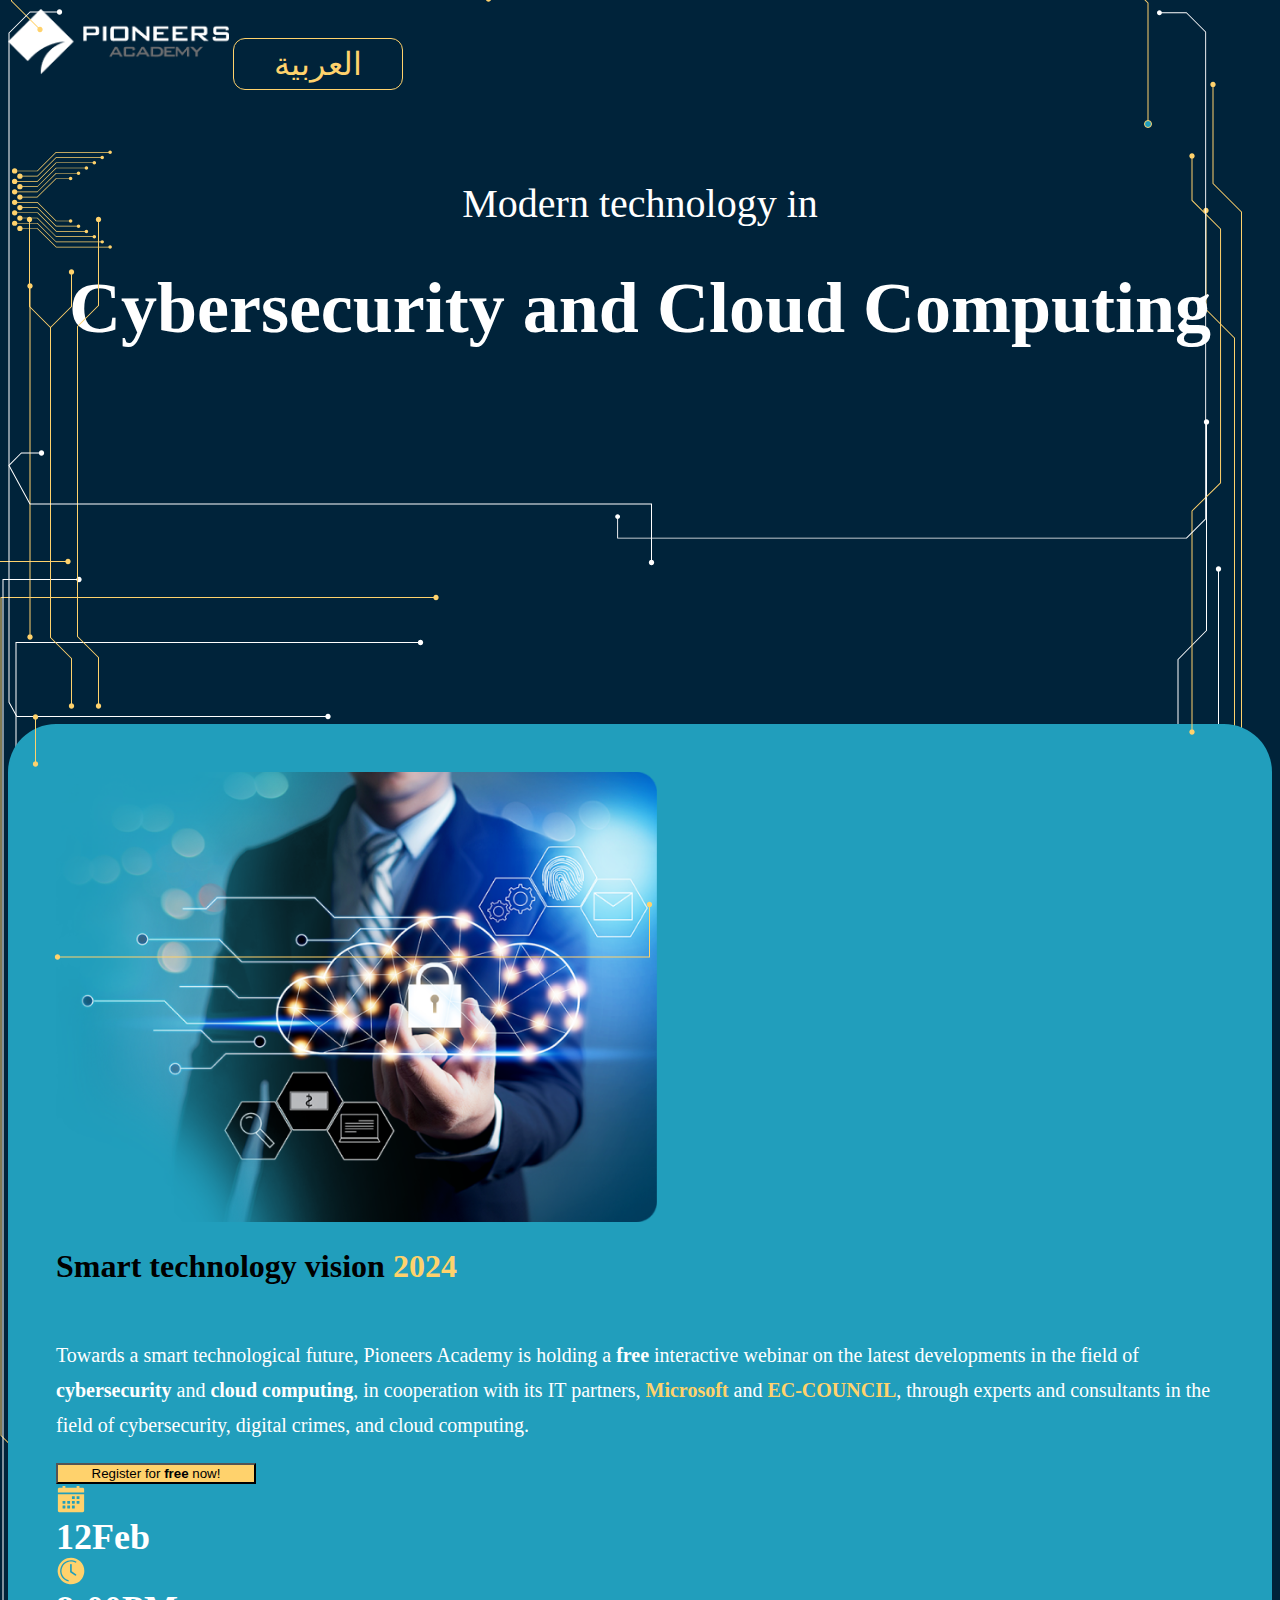
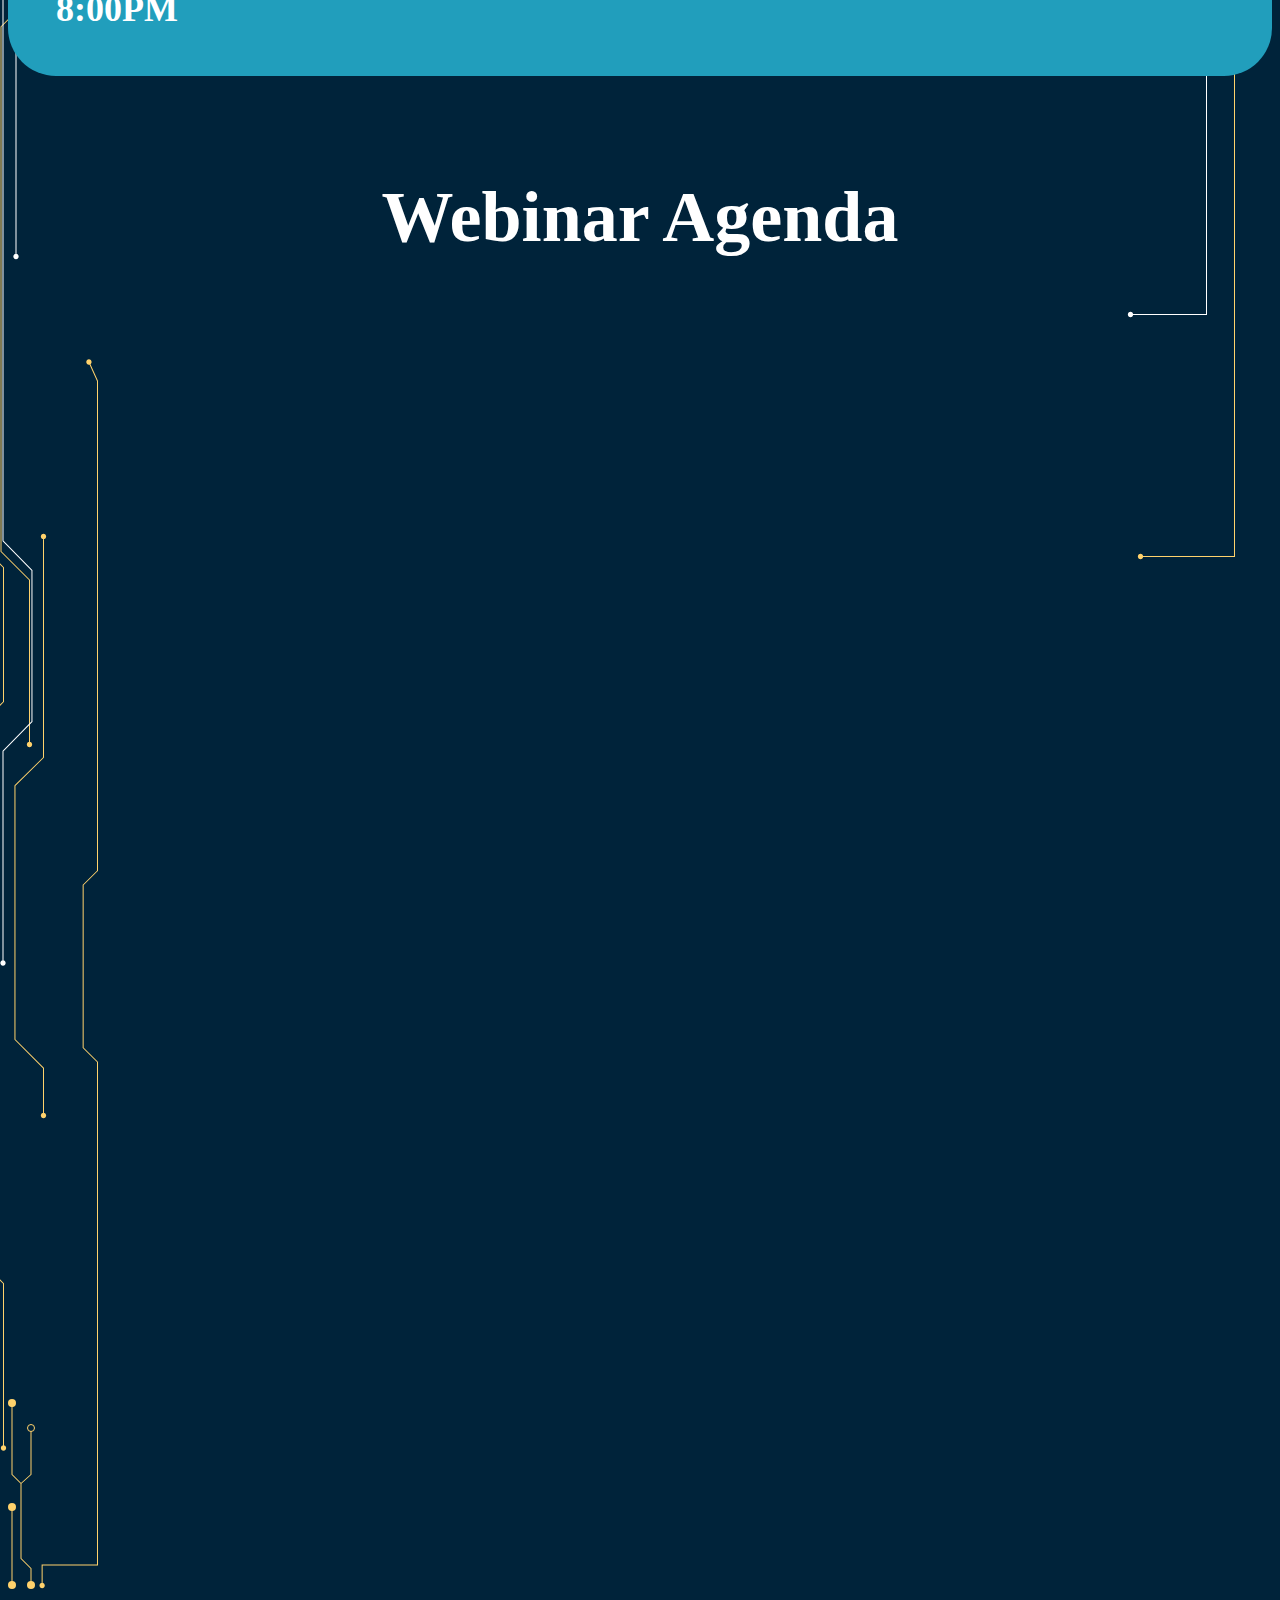
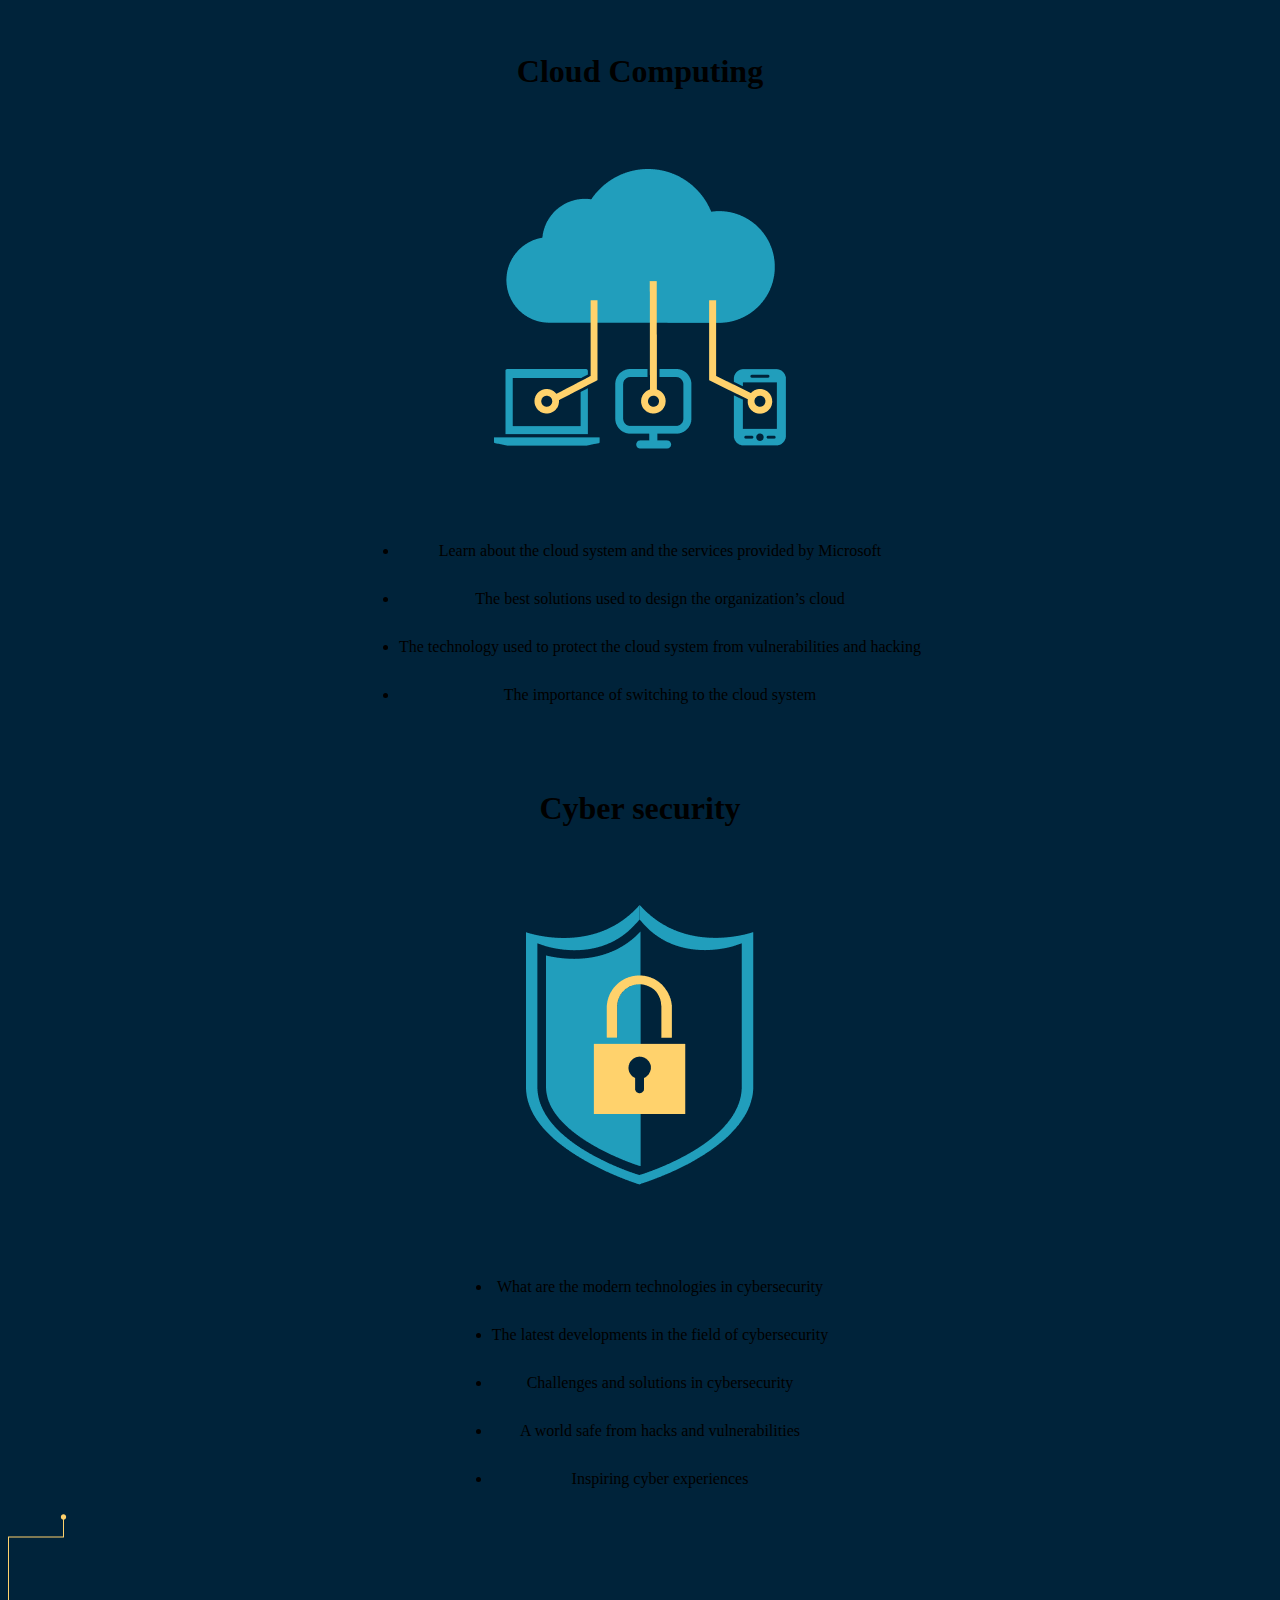
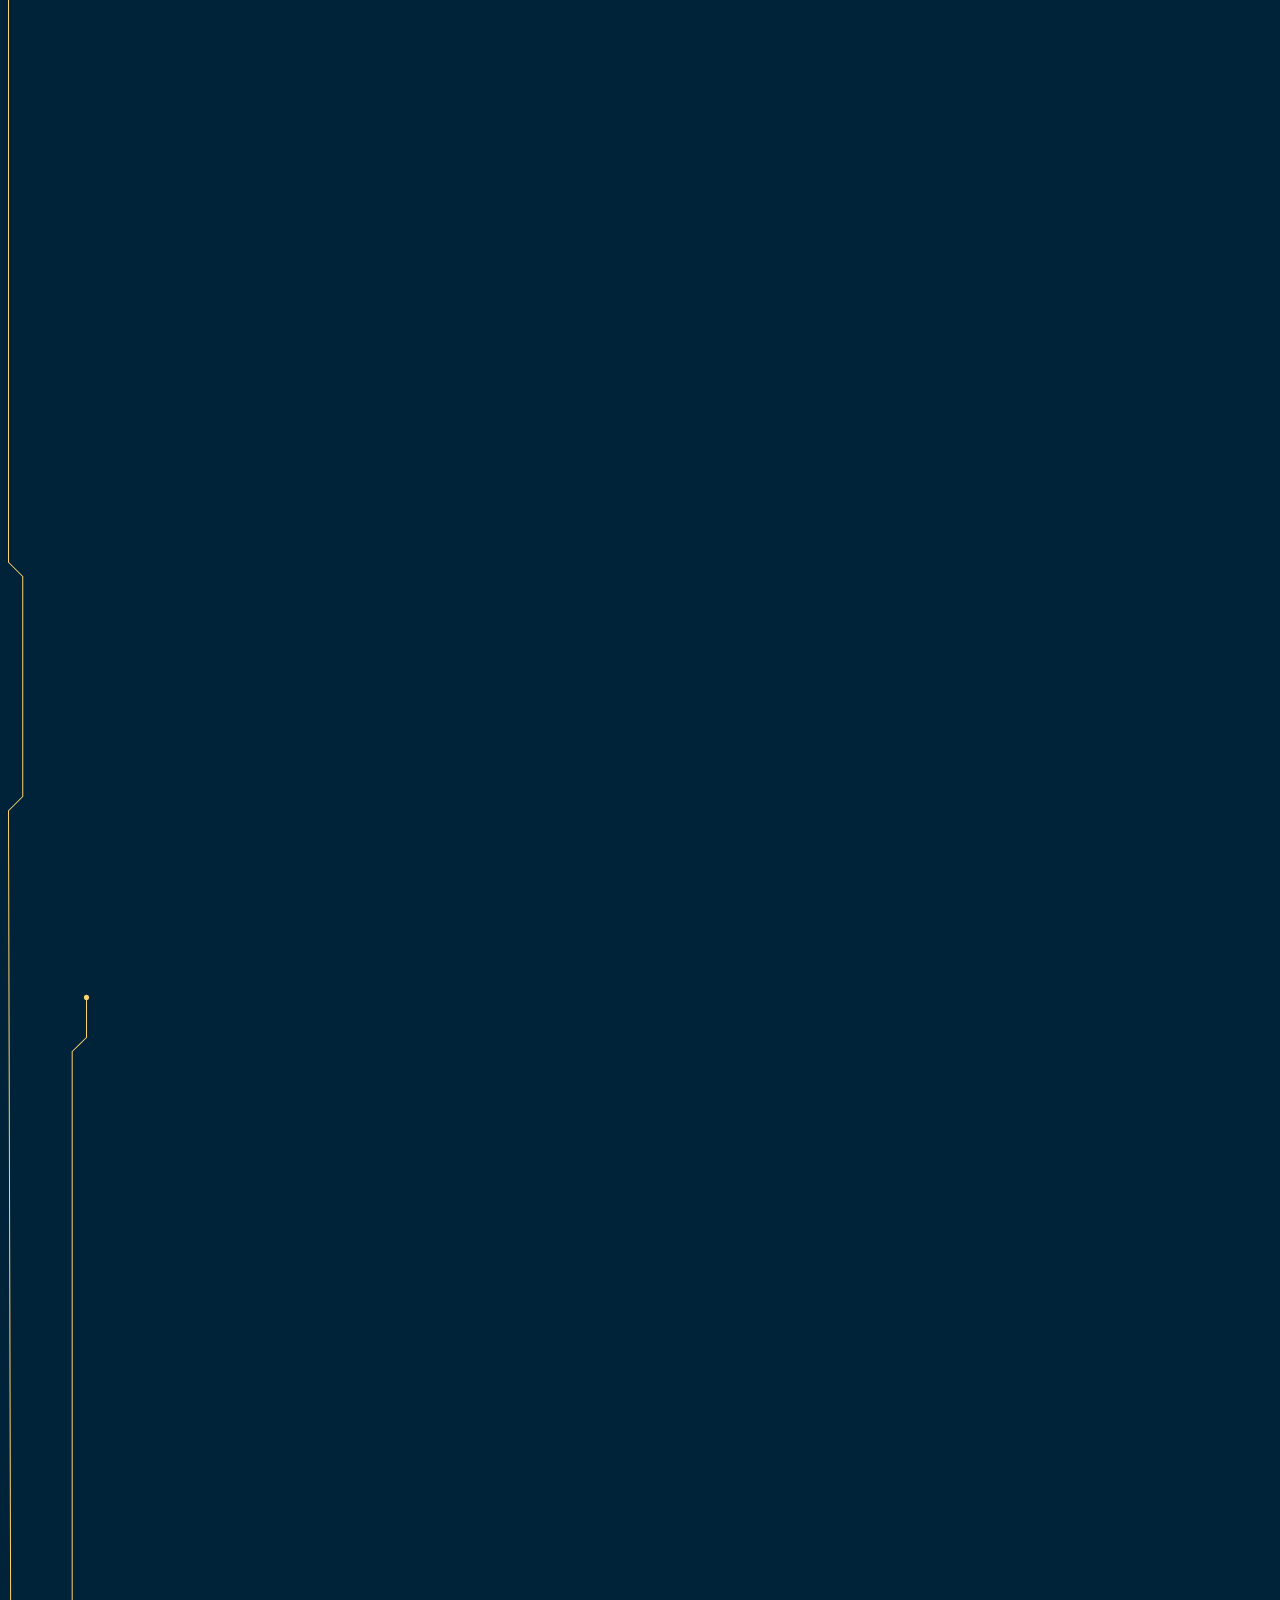
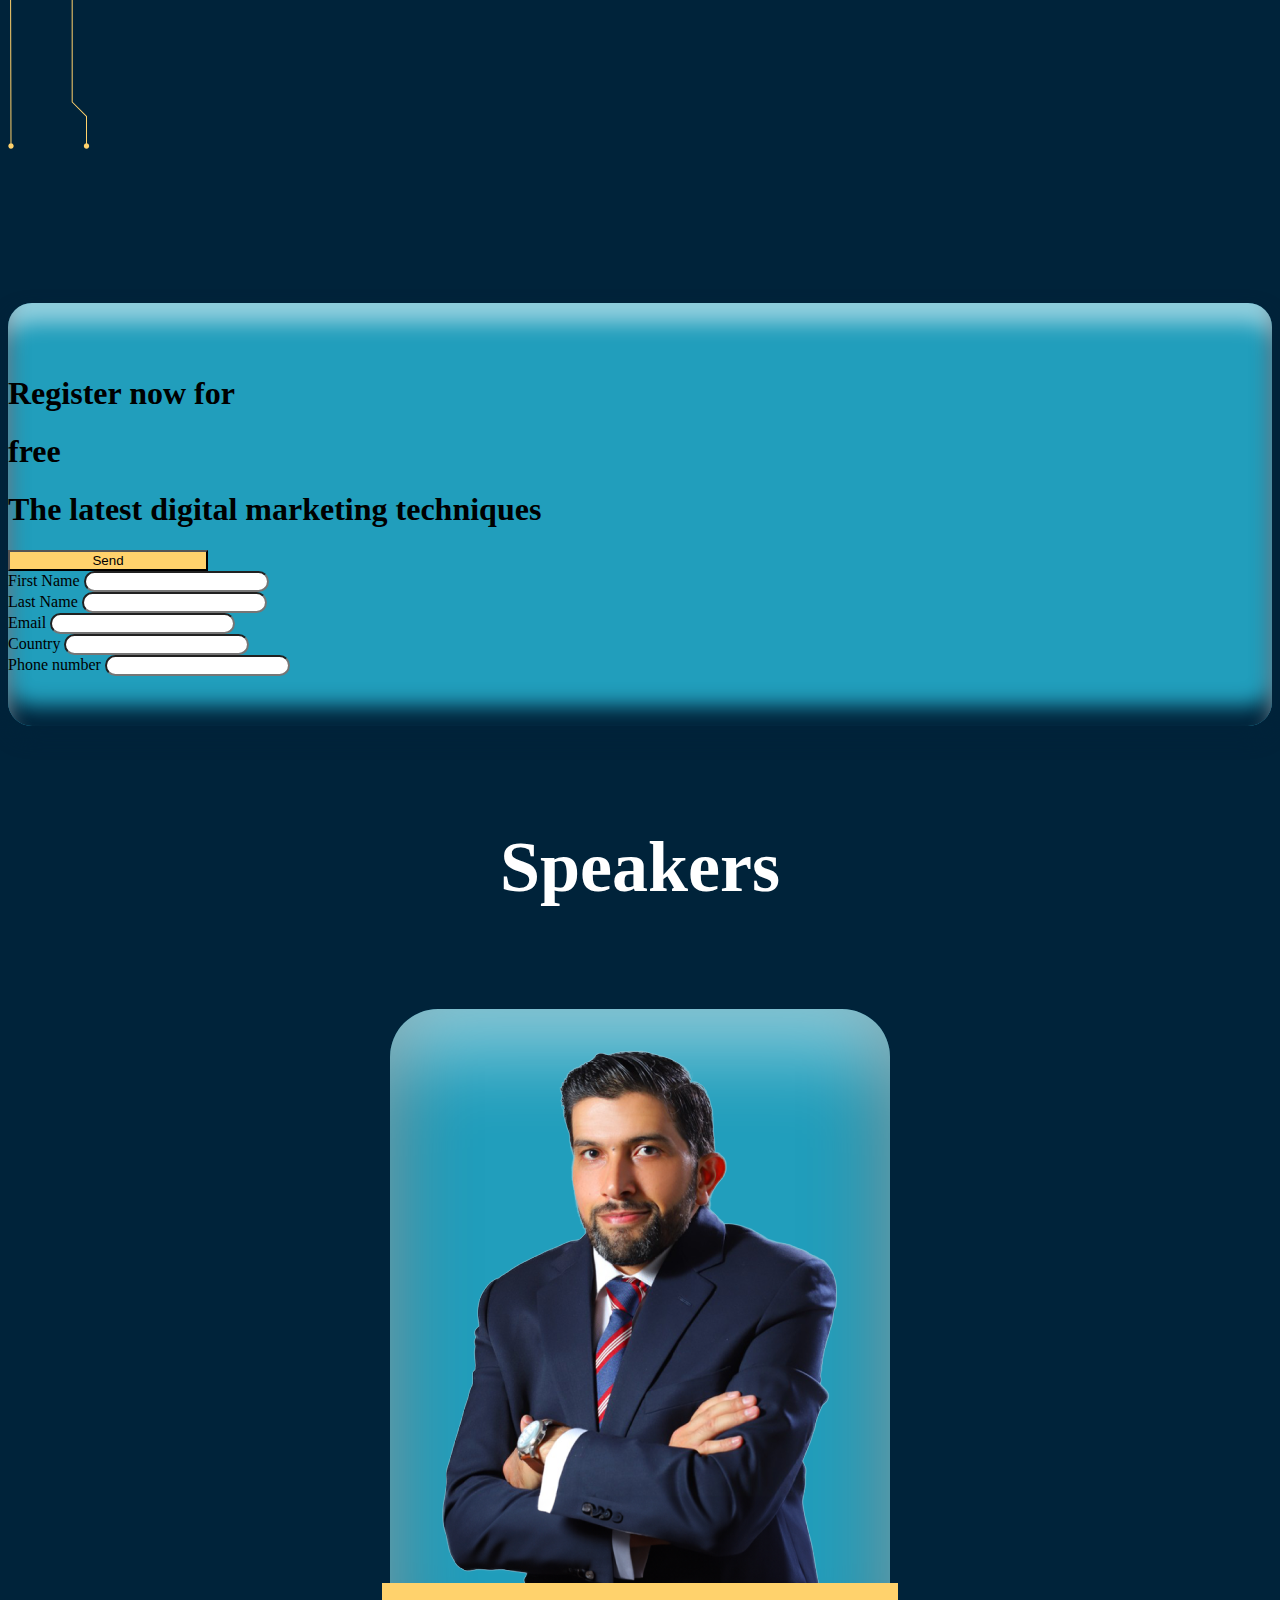
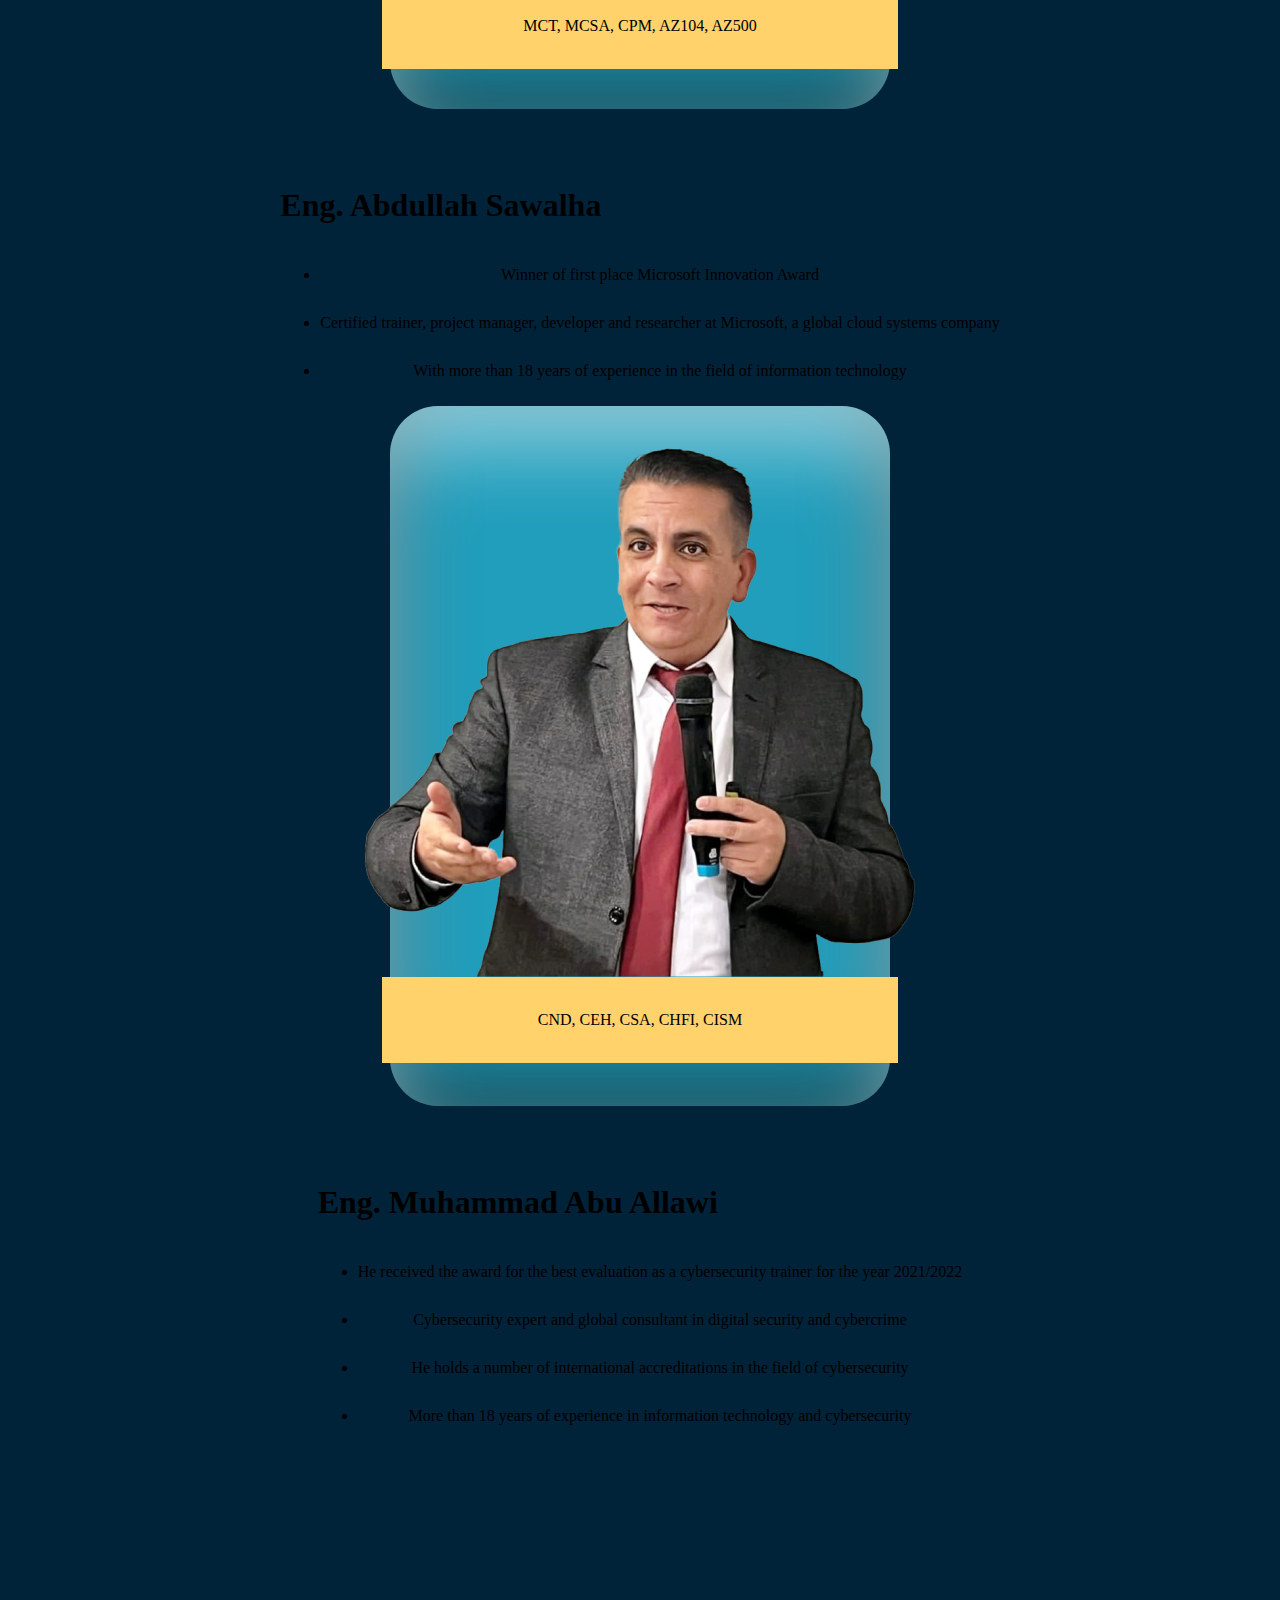
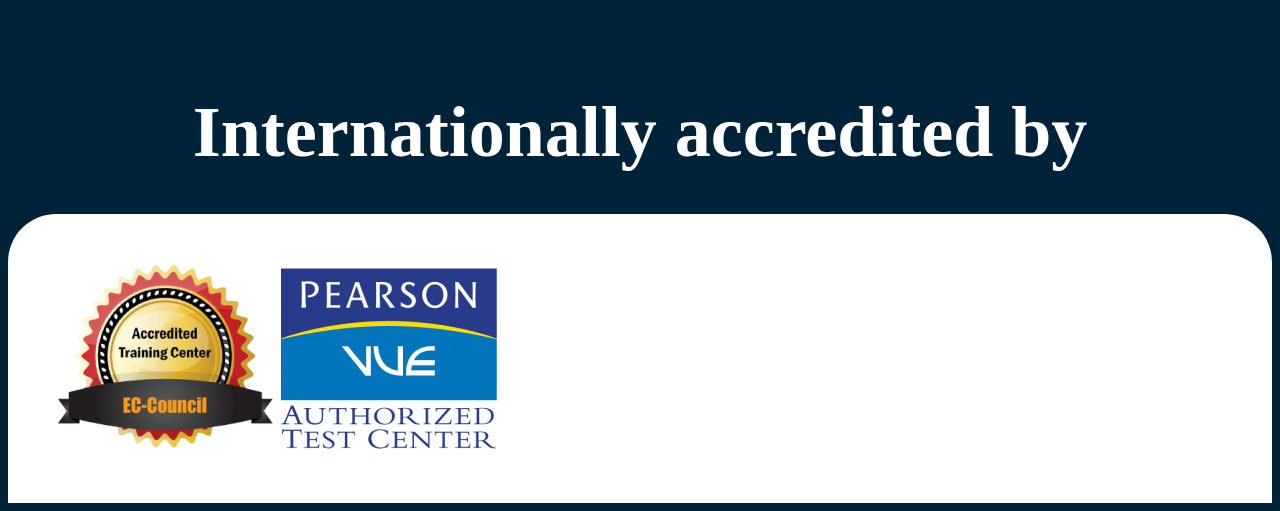
==== commit 7a478c64: "final-pioneers-campaign" ====
--- a/main.html
+++ b/main.html
@@ -11,191 +11,16 @@
     />
     
     <link rel="stylesheet" href="style2.css" />
-    <style>
-      .custom-mb-100 {
-        margin-bottom: 100px;
-
-      }
-      .custom-mt-150 {
-        margin-top: 150px;
-
-      }
-
-      .hero {
-        background-color: #219EBC;
-        padding: 3rem;
-        border-radius: 48px;
-
-      }
-
-      .p-hero {
-        color: #fff;
-        line-height: 35px;
-        padding: 3rem 0;
-        font-size: 20px;
-      }
-      
-      .btn-yellow {
-        background-color: var(--bs-btn);
-        color: #000;
-        max-width: 350px;
-        min-width: 200px;
-        margin-inline-end: 1rem;
-      }
-
-      .btn-yellow:hover{
-        background-color: var(--bs-btn-hover);
-      }
-
-      .hero-content{
-        display: flex;
-            flex-direction: column;
-            justify-content: space-between;
-      }
-
-      .hero-content-svg-1{
-        position: absolute;
-        left: 12px;
-        top: 150px;
-        z-index: -1;
-        WIDTH: 100px;
-        height: auto;
-      }
-      .hero-content-md-svg-1{
-        position: absolute;
-        right: 10%;
-        top: -80px;
-      }
-      .hero-content-svg-2 {
-        position: absolute;
-        left: 60px;
-        top: -80px;
-      }
-
-      .hero-content-svg-3{
-        position: absolute;
-        top: -43px;
-        /* right: 327px; */
-      }
-      .hero-content-svg-4{
-        position: absolute;
-        bottom: -60px;
-        left: 54px;
-      }
-      .hero-content-svg-5{
-        position: absolute;
-        top: 10px;
-        right: 46px;
-        height: 529px;
-        z-index: 1;
-      }
-      .hero-content-md-svg-5{
-        position:absolute;
-        z-index: 1;
-        top: 1%;
-
-      }
-      .left-svg-1 {
-        position: absolute;
-        left: 2%;
-        top: 24%;
-      }
-      .left-md-svg-1{
-        position:absolute;
-        left: -2%;
-        top: 62%;
-        z-index: -1;
-      }
-      .left-md-svg-2{
-        position:absolute;
-        left: 0%;
-        top: 64%;
-        z-index:-1;
-      }
-      .left-svg-2 {
-        position: absolute;
-        left: 6%;
-        top: 24%;
-      }
-      .left-svg-3 {
-        position: absolute;
-        left: 2.5%;
-        top: 69.3%;
-      }
-
-      .right-svg-1{
-        position: absolute;
-        right: 4.5%;
-        top: 24%;
-      }
-      .right-svg-2{
-        position: absolute;
-        right: 3%;
-        top: 17%;
-        z-index: -1;
-      }
-      .right-svg-3{
-        position: absolute;
-        right: 4.5%;
-        top: 63.9%;
-        z-index: -1;
-      }
-      .left-lg-svg-1 {
-        position: absolute;
-        left: 0%;
-        top: 55%;
-        z-index: -1;
-
-      }
-      .left-lg-svg-2 {
-        position: absolute;
-        left: 1%;
-        top: 59%;
-        z-index: -1;
-
-      }
-      .left-lg-svg-3 {
-        position: absolute;
-        left: 1.1%;
-        top: 211%;
-        z-index: -1;
-
-      }
-      .left-md-svg-3 {
-        position: absolute;
-        left: 2.1%;
-        top: 31.4%;
-        z-index: -1;
-      }
-      .right-md-svg-1 {
-        position: absolute;
-        right: 3.5%;
-        top: 23%;
-        z-index: -1;
-      }
-      .right-md-svg-2{
-        position: absolute;
-        right: 5.5%;
-        top: 46.5%;
-        z-index: -1;
-      }
-      .footer {
-        background-color: #fff;
-        padding: 50px;
-        border-radius: 48px 48px 0px 0px;
-        gap:88px;
-      }
-   
-    </style>
-  <title>Pioneers Academy</title>
+     <title>Pioneers Academy</title>
   </head>
   <body dir="ltr">
     <header class="container-fluid px-0">
-          <div
-            class="d-flex justify-content-between  py-4 px-5 header" style="height: 100px">
-              <img src="/assets/logo.png" alt="" class="invert logo img-fluid" />
-              <button class="nav-button">العربية</button>
-          </div>
+      <div class="row mx-0 mx-md-0 d-flex justify-content-around my-3" style="flex-direction: row;">
+          <img src="assets/logo.png" alt="" class=" col-6 col-lg-2 invert logo img-fluid" style="max-width: 221px;">
+          <button class=" nav-button col-4 col-md-2">
+          <span class="fs-3">العربية</span>
+          </button>
+      </div>
     </header>
 
     <main class="container-fluid px-0 justify-content-center align-items-center">
@@ -497,8 +322,8 @@
                 <p class="fs-4">MCT, MCSA, CPM, AZ104, AZ500</p>
               </div>
             </div>
-            <div class="width " >
-              <h1 class="text-light">Eng. Abdullah Sawalha</h1>
+            <div class="width speaker-margin-bottom" >
+              <h1 class="text-light text-center">Eng. Abdullah Sawalha</h1>
               <ul >
                 <li class="text-light">
                   Winner of first place Microsoft Innovation Award
@@ -525,7 +350,7 @@
               </div>
             </div>
             <div class="width" style="margin-bottom:200px;">
-              <h1 class="text-light">Eng. Muhammad Abu Allawi</h1>
+              <h1 class="text-light text-center">Eng. Muhammad Abu Allawi</h1>
               <ul >
                 <li class="text-light">
                   He received the award for the best evaluation as a
--- a/style2.css
+++ b/style2.css
@@ -8,31 +8,37 @@
 body {
   background-color: var(--bs-blue);
 }
+.custom-mb-100 {
+  margin-bottom: 100px;
+}
+.custom-mt-150 {
+  margin-top: 150px;
+}
+
+.hero {
+  background-color: var(--bs-hero);
+  padding: 3rem;
+  border-radius: 48px;
+}
 
 .nav-button {
-  display: inline-flex;
+  width: 170px;
   padding: 6px 30px 6px 31px;
   justify-content: center;
   align-items: center;
   background-color: var(--bs-blue);
   border-radius: 12px;
-  border: 1px solid #ffd26c;
-  color: #ffd26c;
-  justify-content: end;
+  border: 1px solid var( --bs-btn);
+  color: var( --bs-btn);
   text-align: center;
   font-family: Geeza Pro;
   font-size: 32px;
-  font-style: normal;
-  font-weight: 400;
-  line-height: 38px;
-}
-
+}
 
 .heading {
   font-size: 40px;
   font-weight: 300;
   color: white;
-  font-style: normal;
   text-align: center;
   margin-top: 90px;
 }
@@ -41,7 +47,6 @@
   font-size: 72px;
   font-weight: 700;
   color: white;
-  font-style: normal;
   text-align: center;
   margin-top: 40px;
   margin-bottom: 40px;
@@ -58,17 +63,29 @@
   justify-content: center;
 }
 
-.p1 {
+.p-hero {
   color: #fff;
+  padding-top: 2rem;
+  line-height: 35px;
   font-size: 20px;
-  font-style: normal;
-  font-weight: 400;
-  line-height: 36px;
-  padding-top: 0;
-  padding: 20px;
-}
-.btn1 {
+}
+
+.hero-content {
+  display: flex;
+  flex-direction: column;
+  justify-content: space-between;
+}
+
+.btn-yellow {
   background-color: var(--bs-btn);
+  color: #000;
+  max-width: 350px;
+  min-width: 200px;
+  margin-inline-end: 1rem;
+}
+
+.btn-yellow:hover {
+  background-color: var(--bs-btn-hover);
 }
 
 .subs {
@@ -89,7 +106,6 @@
   align-items: center;
   gap: 57px;
 }
-
 
 .registration {
   background-color: var(--bs-hero);
@@ -144,160 +160,281 @@
   background: var(--bs-btn);
 }
 
-/* .width h1 {
-  margin-top: 30px;
-  display: flex;
-  flex-wrap: wrap;
-  font-size: 30px;
-  margin-left: 40px;
-} */
-
-/* .width {
-  max-width: 507px;
-  padding: 30px;
-} */
 .width ul li {
   line-height: 38px;
   padding-top: 10px;
   text-align: center;
 }
+.hero-content-svg-1 {
+  position: absolute;
+  left: 12px;
+  top: 150px;
+  z-index: -1;
+  width: 100px;
+  height: auto;
+}
+.hero-content-md-svg-1 {
+  position: absolute;
+  right: 10%;
+  top: -80px;
+}
+.hero-content-svg-2 {
+  position: absolute;
+  left: 60px;
+  top: -80px;
+}
+
+.hero-content-svg-3 {
+  position: absolute;
+  top: -43px;
+}
+.hero-content-svg-4 {
+  position: absolute;
+  bottom: -60px;
+  left: 54px;
+}
+.hero-content-svg-5 {
+  position: absolute;
+  top: 10px;
+  right: 46px;
+  height: 529px;
+  z-index: 1;
+}
+.hero-content-md-svg-5 {
+  position: absolute;
+  z-index: 1;
+  top: 1%;
+}
+.left-svg-1 {
+  position: absolute;
+  left: 2%;
+  top: 24%;
+}
+.left-md-svg-1 {
+  position: absolute;
+  left: -2%;
+  top: 62%;
+  z-index: -1;
+}
+.left-md-svg-2 {
+  position: absolute;
+  left: 0%;
+  top: 64%;
+  z-index: -1;
+}
+.left-svg-2 {
+  position: absolute;
+  left: 6%;
+  top: 24%;
+}
+.left-svg-3 {
+  position: absolute;
+  left: 2.5%;
+  top: 79.3%;
+}
+
+.right-svg-1 {
+  position: absolute;
+  right: 4.5%;
+  top: 17%;
+}
+.right-svg-2 {
+  position: absolute;
+  right: 3%;
+  top: 9%;
+  z-index: -1;
+}
+.right-svg-3 {
+  position: absolute;
+  right: 4.5%;
+  top: 62.9%;
+  z-index: -1;
+}
+.left-lg-svg-1 {
+  position: absolute;
+  left: 0%;
+  top: 66%;
+  z-index: -1;
+}
+.left-lg-svg-2 {
+  position: absolute;
+  left: 1%;
+  top: 71%;
+  z-index: -1;
+}
+.left-lg-svg-3 {
+  position: absolute;
+  left: 1.1%;
+  top: 237%;
+  z-index: -1;
+}
+.left-md-svg-3 {
+  position: absolute;
+  left: 2.1%;
+  top: 31.4%;
+  z-index: -1;
+}
+.right-md-svg-1 {
+  position: absolute;
+  right: 3.5%;
+  top: 23%;
+  z-index: -1;
+}
+.right-md-svg-2 {
+  position: absolute;
+  right: 5.5%;
+  top: 46.5%;
+  z-index: -1;
+}
+.footer {
+  background-color: #fff;
+  padding: 50px;
+  border-radius: 48px 48px 0px 0px;
+  gap: 88px;
+}
 
 /* responsive */
-@media screen and (min-width:992px) and (max-width:1200px){
+@media screen and (min-width: 992px) and (max-width: 1200px) {
+  .heading2 {
+    font-size: 61px;
+  }
   .left-svg-3 {
-   
-    top: 69.3%;
+    top: 79.7%;
   }
   .left-svg-1 {
-    left:1%;
+    left: 1%;
     top: 24.2%;
   }
   .left-svg-2 {
-      left: 5%;
-      top: 24.2%;
-    }
-    .right-svg-3 {
-      right: 2.5%;
-      top: 61.9%;
-
-    }
-    .right-svg-2 {
-      right: 1%;
-      top: 17%;
+    left: 5%;
+    top: 24.2%;
+  }
+  .right-svg-3 {
+    right: 2.5%;
+    top: 61.9%;
+  }
+  .right-svg-2 {
+    right: 1%;
+    top: 7%;
   }
   .right-svg-1 {
-      right: 2.5%;
+    right: 2.5%;
   }
   .left-lg-svg-1 {
-      left: -3%;
+    left: -3%;
   }
   .left-lg-svg-2 {
-      left: -1%;
+    left: -1%;
   }
   .left-lg-svg-3 {
-      left: -0.9%;
+    left: -0.9%;
   }
   .hero-content-svg-5 {
     top: 18px;
     right: 4%;
-    /* height: 567px; */
-}
-.hero-content-svg-3 {
+  }
+  .hero-content-svg-3 {
     right: 327px;
-}
-}
-@media screen and (min-width:768px) and (max-width:1024px){
+  }
+}
+@media screen and (min-width: 760px) and (max-width: 1024px) {
   .hero-content-md-svg-5 {
-      position: absolute;
-      z-index: 1;
-      top: 1%;
-      left: 9%;
-  }
-  /* .hero-img {
-    max-height:450px ;
-  } */
-}
-
-@media screen and (max-width:425px){
+    position: absolute;
+    z-index: 1;
+    top: 1%;
+    left: 9%;
+  }
+  .right-md-svg-2 {
+    position: absolute;
+    right: 3.5% !important;
+    top: 38.5% !important;
+    z-index: -1;
+}
+.right-md-svg-1 {
+  position: absolute;
+  right: 1.5% !important;
+  top: 9% !important;
+  z-index: -1;
+}
+.hero-content h1 {
+  text-align: center;
+}
+.heading2 {
+  font-size : 45px;
+}
+.speaker-margin-bottom{
+  margin-bottom: 75px;
+}
+
+}
+@media screen and (max-width: 425px) {
   .hero-content-md-svg-1 {
-      right: 4%;
-      top: -72px;
-  }
-  .hero{
-    min-width:379px;
+    right: 4%;
+    top: -72px;
+  }
+  .hero {
+    min-width: 379px;
   }
   .speakers {
-      width: 364px;
-      height: 554px;
-    }
-    .box {
-      width: 364px;
-    }
-
-    /* .registration {
-      min-width: 442px;
-    } */
-    .row-hero {
-      flex-direction: column-reverse;
-      align-self:center;
-    }
-    .speakers-one {
-      width:354px;
-      height:358px;
-    }
-
-    .speakers-two{
-      width: 297px;
-    }
-
-    .heading2 {
-        min-width: 327px;
-        font-size: 38px;
-    }
-    
-    .hero-content-sm-svg-5{
-      position: absolute;
-      top:2.5%;
-      left:10%;
-      z-index:1;
-    }
-    .left-sm-svg-1{
-      position:absolute;
-      top:-14%;
-      left:1%;
-
-    }
-    .right-sm-svg-1{
-      position:absolute;
-      top:47.5%;
-      right:1%;
-    }
-    .left-sm-svg-3{
-      position:absolute;
-      top:89.5%;
-      left:-9%;
-      z-index: -1
-    }
-    .left-sm-svg-4 {
-      position:absolute;
-      top: 203%;
-      left: -7%;
-      z-index:-1;
-    }
-    .p-hero {
-      text-align: justify;
-    }
-    .footer {
-      min-width: 378px;
-
-    }
-    .row-footer {
-      min-width: 330px;
-    }
-
-}
-
-@media screen and (max-width:360px){
+    width: 364px;
+    height: 554px;
+  }
+  .box {
+    width: 364px;
+  }
+  .row-hero {
+    flex-direction: column-reverse;
+    align-self: center;
+  }
+  .speakers-one {
+    width: 354px;
+    height: 358px;
+  }
+
+  .speakers-two {
+    width: 297px;
+  }
+
+  .heading2 {
+    min-width: 327px;
+    font-size: 38px;
+  }
+  .hero-content-sm-svg-5 {
+    position: absolute;
+    top: 2.5%;
+    left: 10%;
+    z-index: 1;
+  }
+  .left-sm-svg-1 {
+    position: absolute;
+    top: -14%;
+    left: 1%;
+  }
+  .right-sm-svg-1 {
+    position: absolute;
+    top: 39.5%;
+    right: 1%;
+  }
+  .left-sm-svg-3 {
+    position: absolute;
+    top: 89.5%;
+    left: -9%;
+    z-index: -1;
+  }
+  .left-sm-svg-4 {
+    display:none;
+  }
+  .p-hero {
+    text-align: justify;
+  }
+  .footer {
+    min-width: 378px;
+  }
+  .row-footer {
+    min-width: 330px;
+  }
+}
+@media screen and (max-width: 360px) {
   .hero-content-sm-svg-5 {
     position: absolute;
     top: 3px;
@@ -305,20 +442,20 @@
     z-index: 1;
   }
   .header {
-    width:200px;
+    width: 200px;
   }
   .hero-content h1 {
-    min-width: 228px
+    min-width: 228px;
   }
   .p-hero {
-    width: 231px
-  } 
+    width: 231px;
+  }
   .hero-content-md-svg-1 {
-      right: 4%;
-      top: -72px;
-  }
-  .hero{
-    min-width:360px;
+    right: 4%;
+    top: -72px;
+  }
+  .hero {
+    min-width: 360px;
   }
   .heading2 {
     font-size: 28px;
@@ -329,20 +466,17 @@
   .abdu .width {
     margin-left: 50px;
   }
-  .registration{
+  .registration {
     min-width: 360px;
   }
   .width {
-      display: flex;
-      width: 276px;
-      flex-direction: column;
-      align-items: center;
-      /* padding: 14px; */
-      row-gap: 34px;
+    display: flex;
+    width: 276px;
+    flex-direction: column;
+    align-items: center;
+    row-gap: 34px;
   }
   .width h1 {
-    /* width: 300px;
-    height: auto; */
     text-align: center;
     font-size: 28px;
     font-style: normal;
@@ -356,67 +490,61 @@
     font-weight: 400;
     line-height: 24px;
   }
-  /* .width ul{
-    width: 312px;
-  }          */
   .speakers {
     width: 360px;
     height: 477px;
-    }
-    .box {
-      width: 360px;
-    }
-
-    .row-hero {
-      align-self:center;
-  }
-    .speakers-one {
-      width: 350px;
-      height: 331px;
-    }
-
-    .speakers-two{
-      width: 218px;
-    }
-      .footer{
-        min-width:359px;
-      }
-
-    .p-hero {
-      text-align: justify;
-    }
-    .row-footer {
-      min-width: 330px;
-    }
-  } 
-@media screen and (max-width:320px){
+  }
+  .box {
+    width: 360px;
+  }
+
+  .row-hero {
+    align-self: center;
+  }
+  .speakers-one {
+    width: 350px;
+    height: 331px;
+  }
+
+  .speakers-two {
+    width: 218px;
+  }
+  .footer {
+    min-width: 359px;
+  }
+
+  .p-hero {
+    text-align: justify;
+  }
+  .row-footer {
+    min-width: 330px;
+  }
+}
+@media screen and (max-width: 320px) {
   .hero-content-sm-svg-5 {
-      top: 36px;
-      left: 1px;
-      height: 185px;
+    top: 4.5% !important;
+    left: 0.5% !important;
+    height: 185px;
   }
   .header {
-    width:200px;
-  }
-  .hero-content h1 {
-    min-width: 228px
+    width: 200px;
   }
   .p-hero {
-    width: 231px
-  } 
+    padding: 0px 0px 0px 0px;
+    line-height: 29px !important;
+    font-size: 15px !important;
+  }
   .heading {
-    font-size: 18px; 
-  
+    font-size: 18px;
   }
   .hero-content-md-svg-1 {
-      right: 4%;
-      top: -72px;
-  }
-  .hero{
-    min-width:320px;
+    right: 4%;
+    top: -72px;
+  }
+  .hero {
+    min-width: 320px;
   }
   .heading2 {
-
     font-size: 36px;
   }
   .abdu {
@@ -425,25 +553,19 @@
   .abdu .width {
     margin-left: 50px;
   }
-  .registration{
+  .registration {
     min-width: 320px;
   }
   .width {
-      display: flex;
-      /* width: 276px; */
-      flex-direction: column;
-      align-items: center;
-      /* padding: 14px; */
-      row-gap: 34px;
+    display: flex;
+    flex-direction: column;
+    align-items: center;
+    row-gap: 34px;
   }
   .width h1 {
-    /* width: auto;
-    height: auto; */
     text-align: center;
-    font-size: 28px;
-    font-style: normal;
+    font-size: 22px;
     font-weight: 700;
-    line-height: 38px;
   }
   .width li {
     text-align: center;
@@ -452,63 +574,60 @@
     font-weight: 400;
     line-height: 24px;
   }
-  .width ul{
-    width: 312px;
-  }         
+
   .speakers {
     width: 300px;
     height: 477px;
-    }
-    .box {
-      width: 300px;
-    }
-
- 
-    .row-hero {
-    
-      align-self:center;
-    }
-    .speakers-one {
-      width: 266px;
-      height: 294px;
-    }
-
-    .speakers-two{
-      width: 218px;
-    }
-      .footer{
-        min-width:319px;
-      }
-     .heading2 {
-
-      font-size: 37px;
-    }
-    .hero-content-sm-svg-5{
-      position: absolute;
-      top:2.5%;
-      left:0.5%;
-      z-index:1;
-    }
-    .left-sm-svg-1{
-      display: none;
-
-    }
-    .right-sm-svg-1{
-      display: none;
-    }
-    .left-sm-svg-3{
-      display: none;
-    }
-    .left-sm-svg-4 {
-      display: none;
-    }
-    .p-hero {
-      text-align: justify;
-    }
-    .row-footer {
-      min-width: 330px;
-    }
-    .custom-mb-100 {
-      margin-bottom: 14px;
-  }
-  } 
+  }
+  .box {
+    width: 300px;
+  }
+  .row-hero {
+    align-items: center !important;
+  }
+  .speakers-one {
+    width: 266px;
+    height: 294px;
+  }
+
+  .speakers-two {
+    width: 218px;
+  }
+  .footer {
+    min-width: 319px;
+  }
+  .heading2 {
+    font-size: 37px;
+  }
+  .hero-content-sm-svg-5 {
+    position: absolute;
+    top: 2.5%;
+    left: 0.5%;
+    z-index: 1;
+  }
+  .left-sm-svg-1 {
+    display: none;
+  }
+  .right-sm-svg-1 {
+    display: none;
+  }
+  .left-sm-svg-3 {
+    display: none;
+  }
+  .left-sm-svg-4 {
+    display: none;
+  }
+  .p-hero {
+    text-align: justify;
+  }
+  .row-footer {
+    min-width: 330px;
+  }
+  .custom-mb-100 {
+    margin-top: 48px !important;
+    margin-bottom: -16px !important;
+  }
+  .fs-4 {
+    font-size: calc(1.275rem + -0.7vw) !important;
+  }
+}
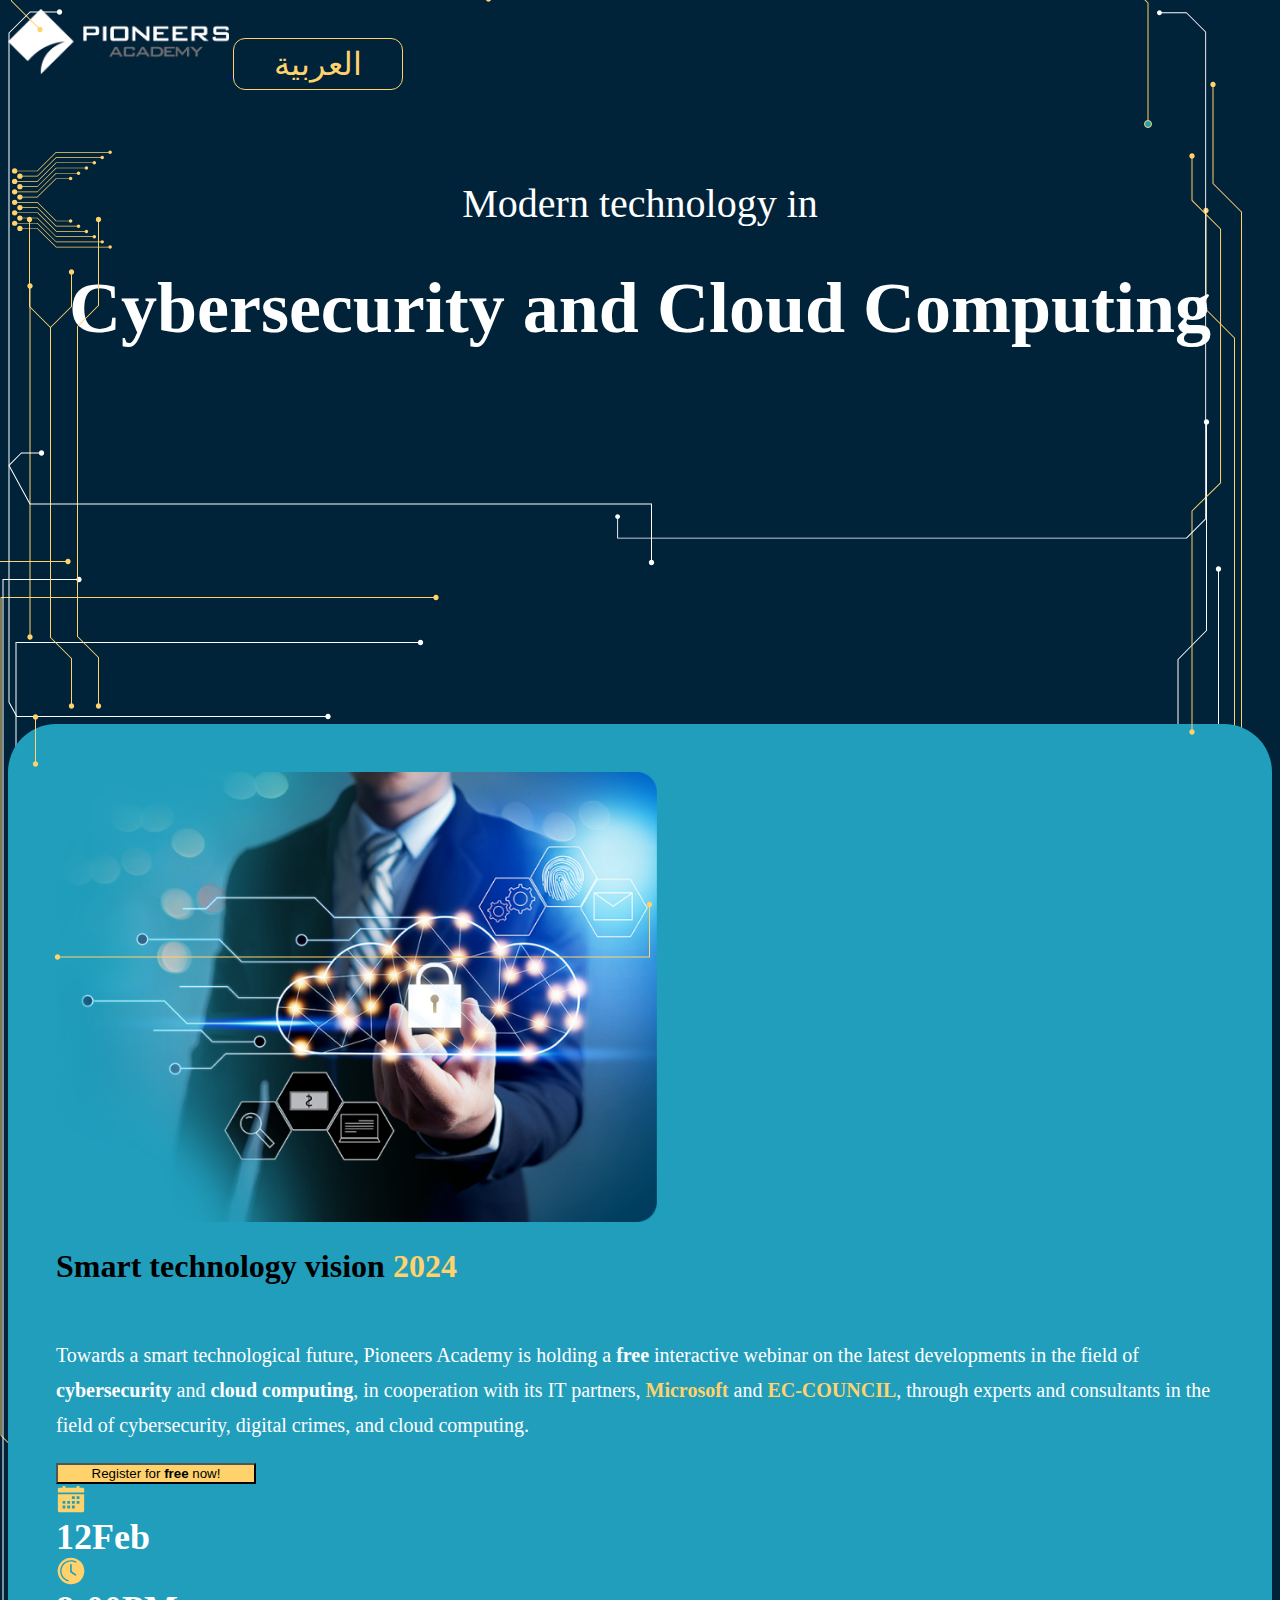
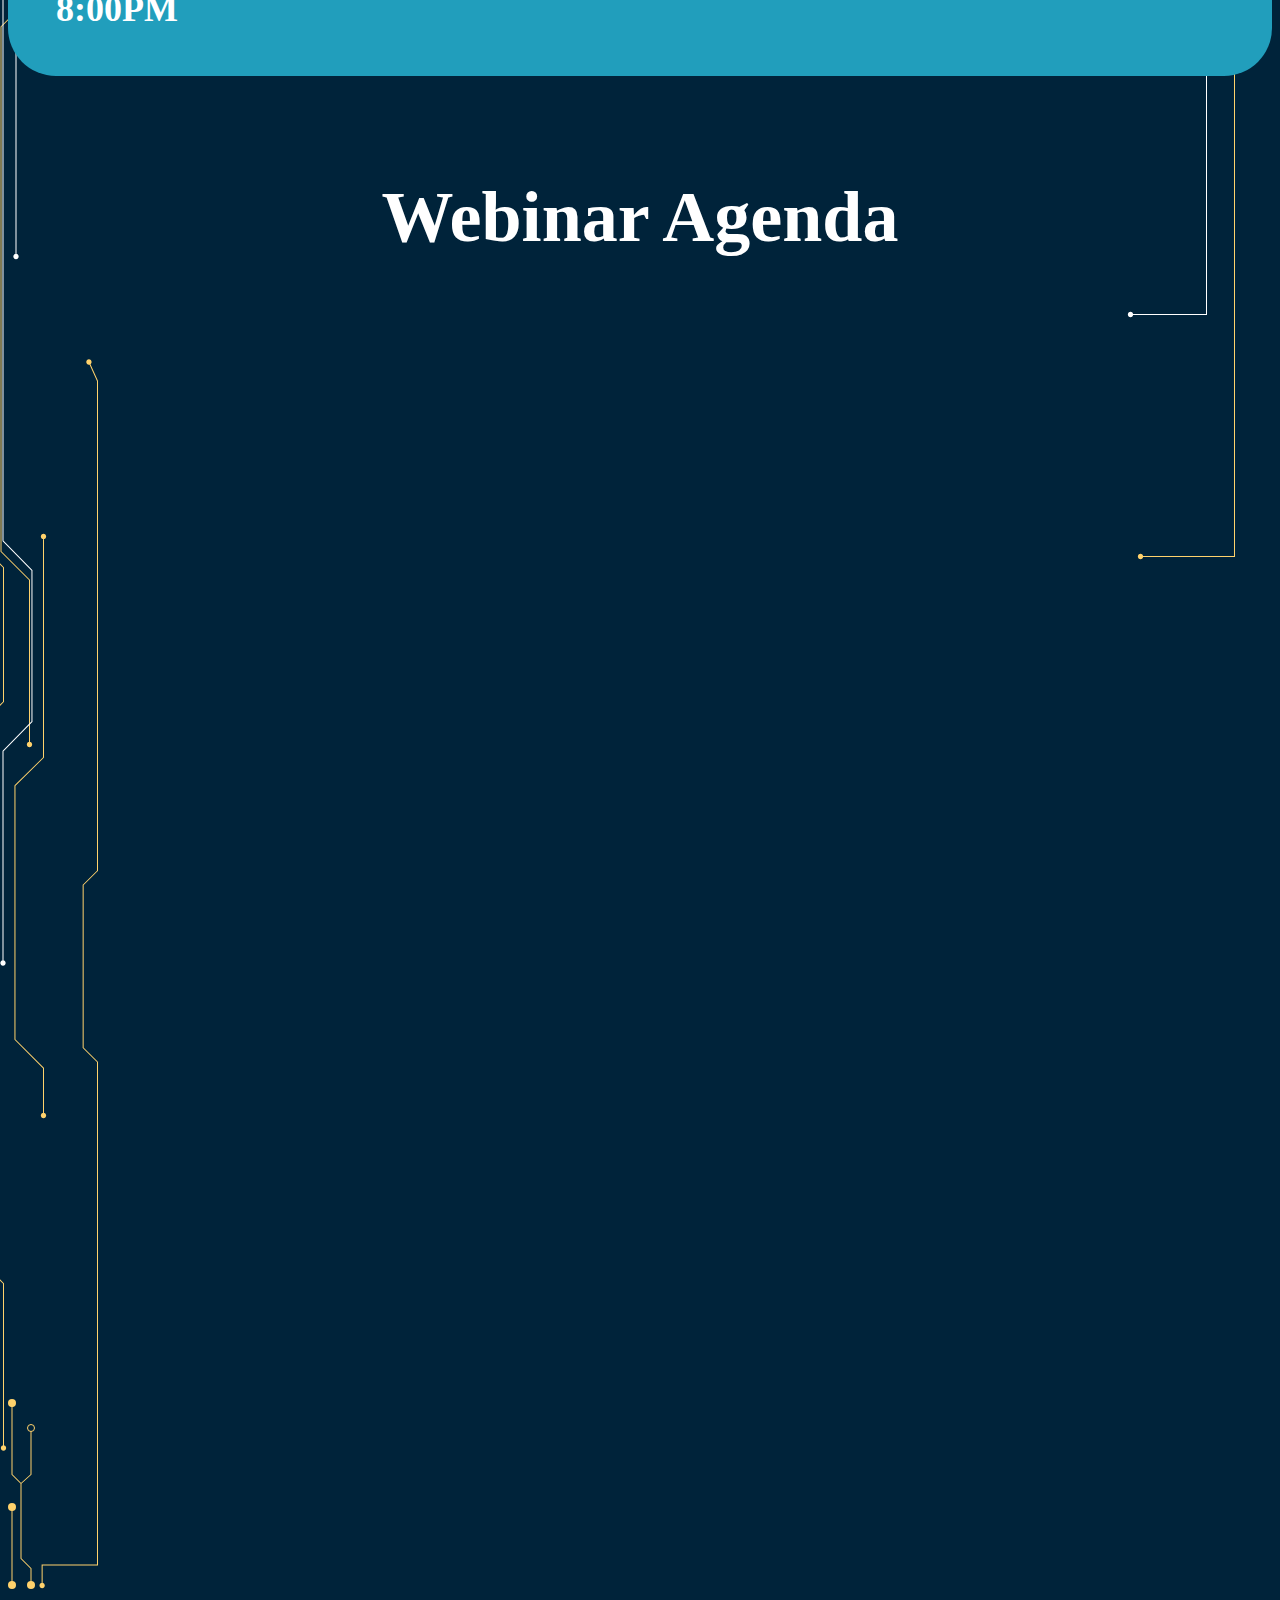
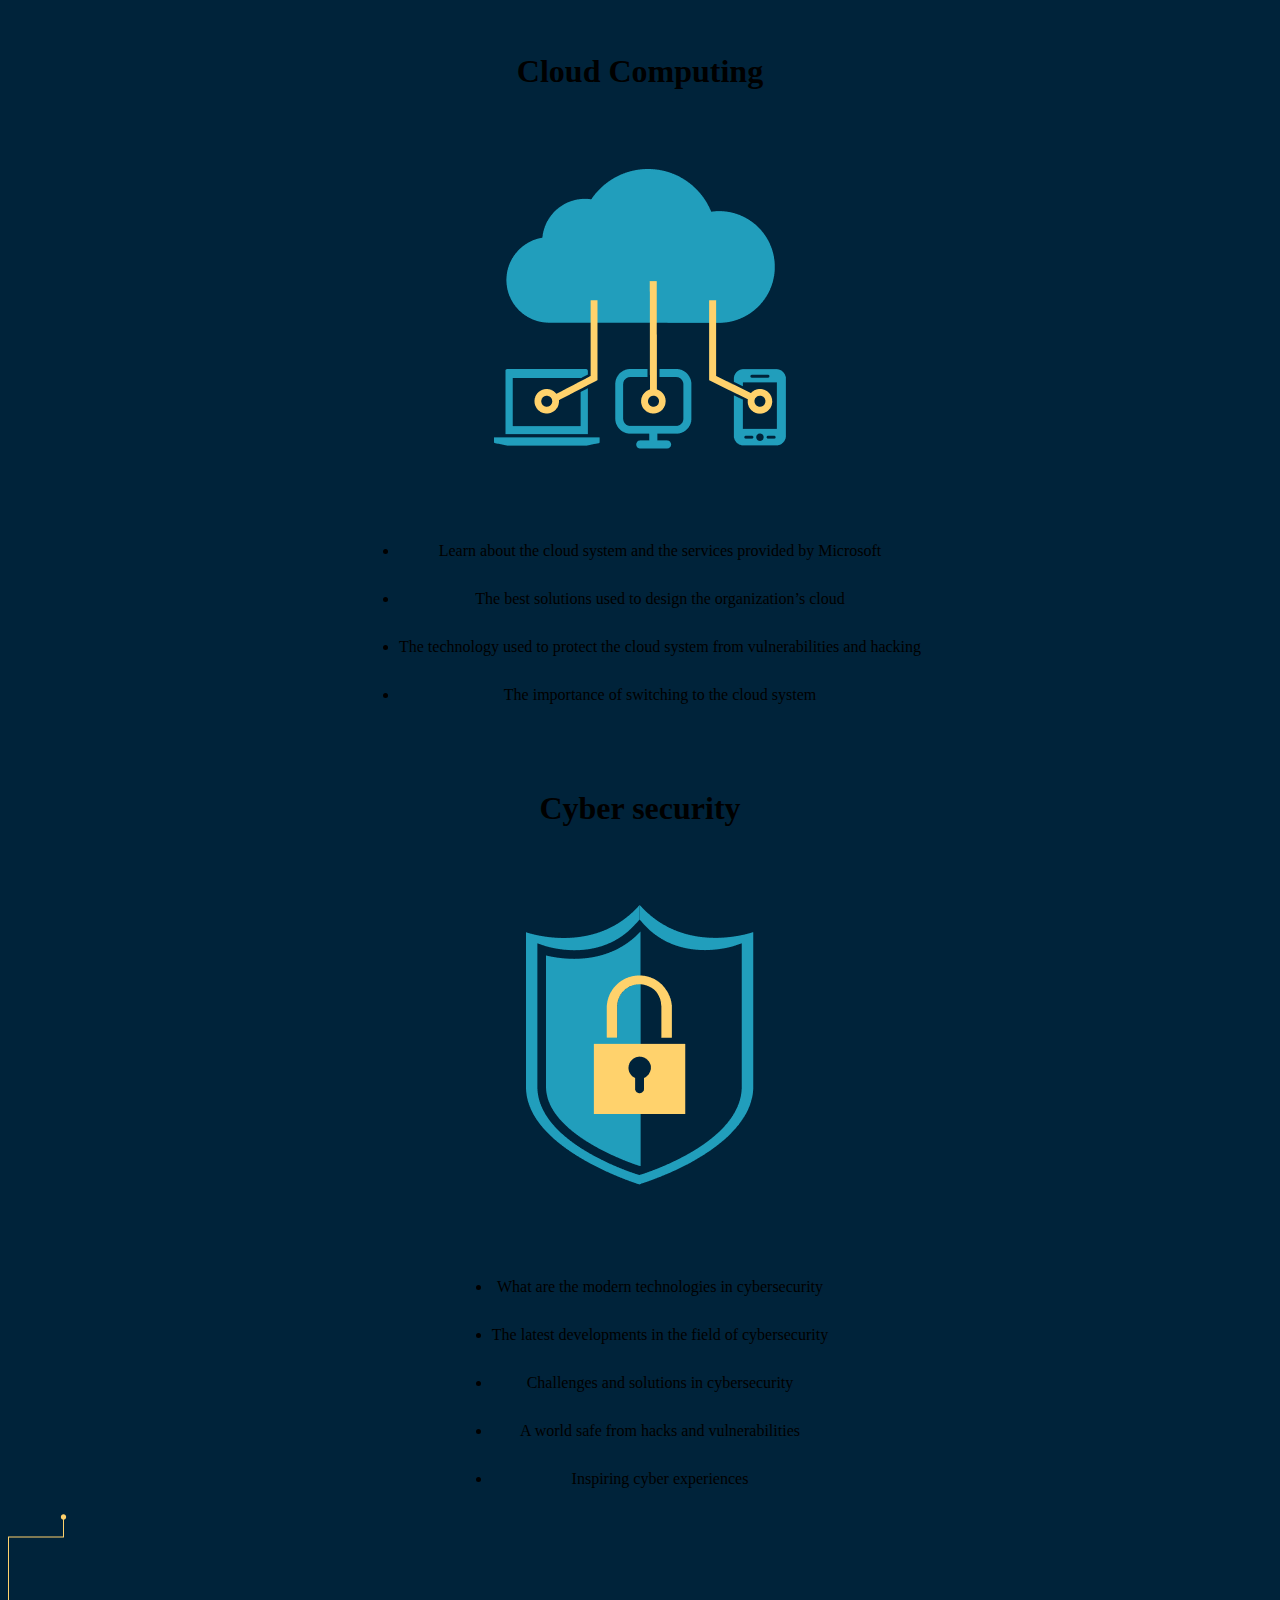
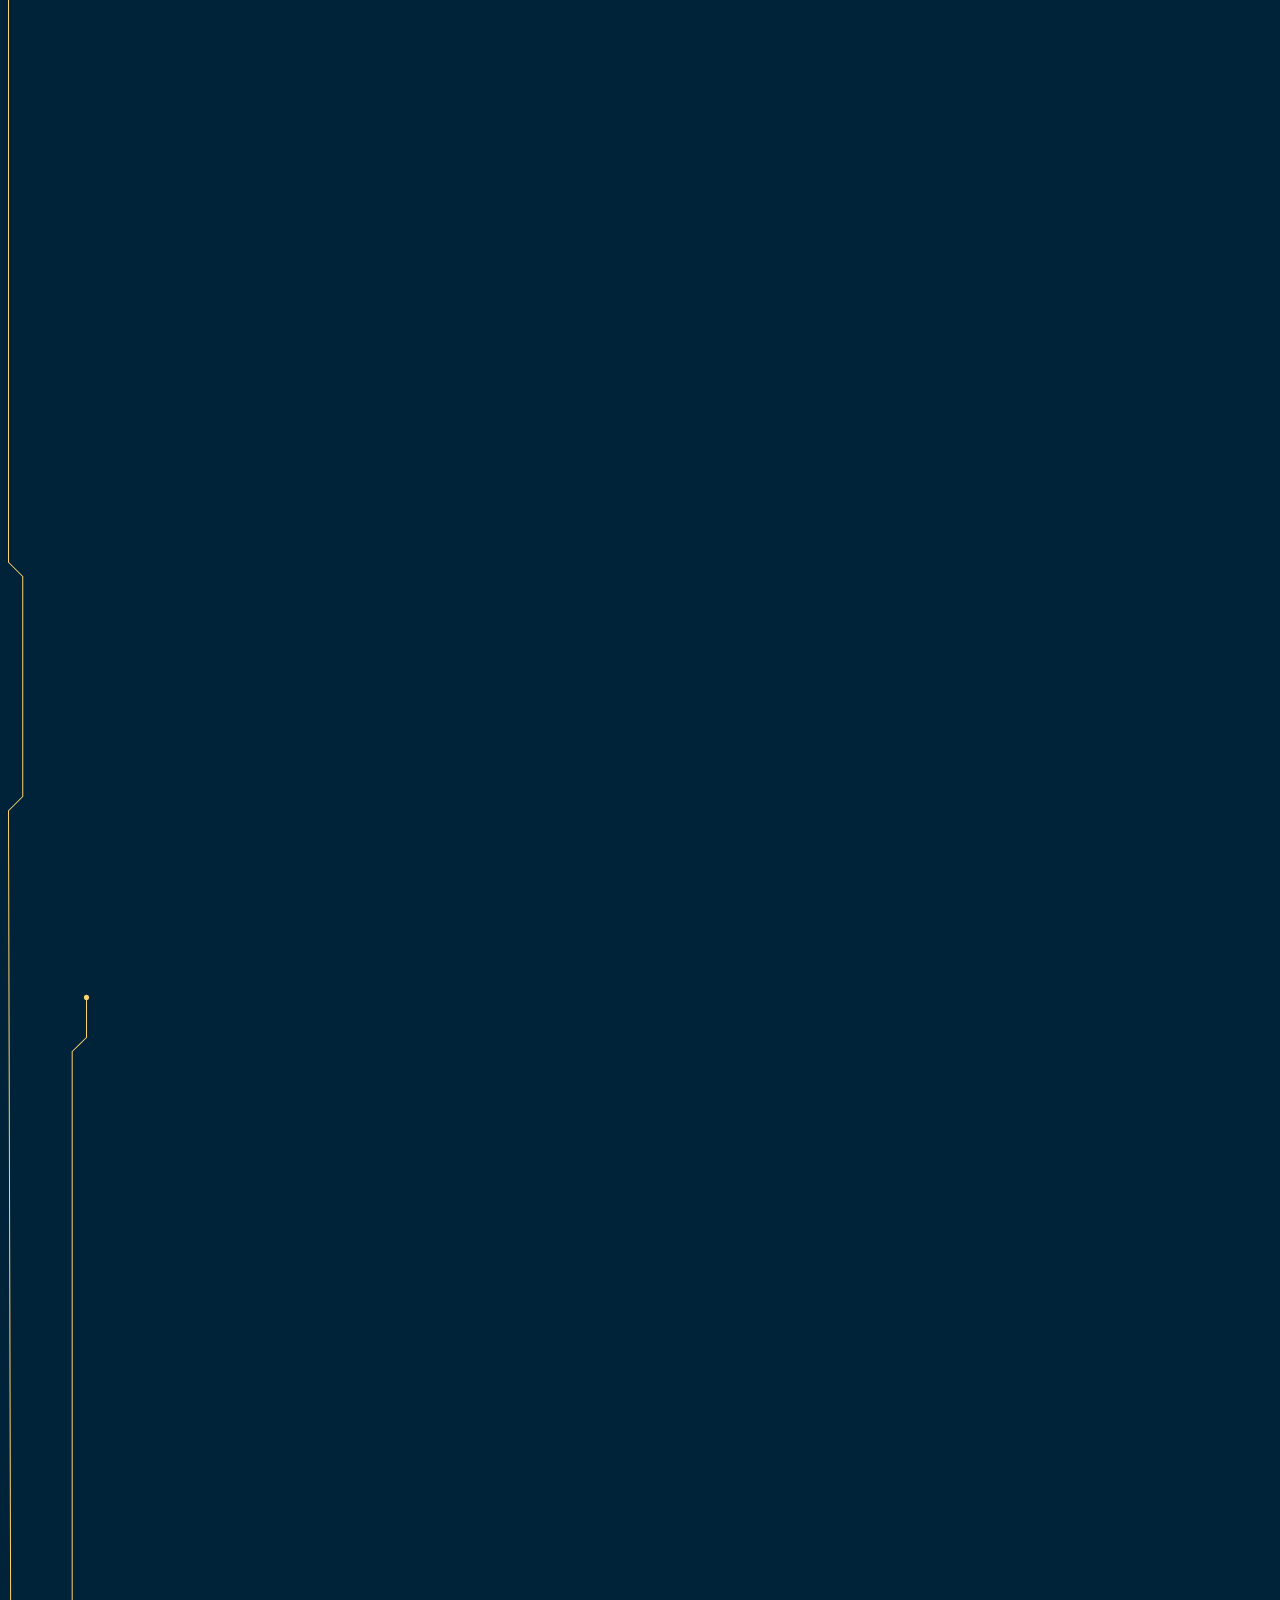
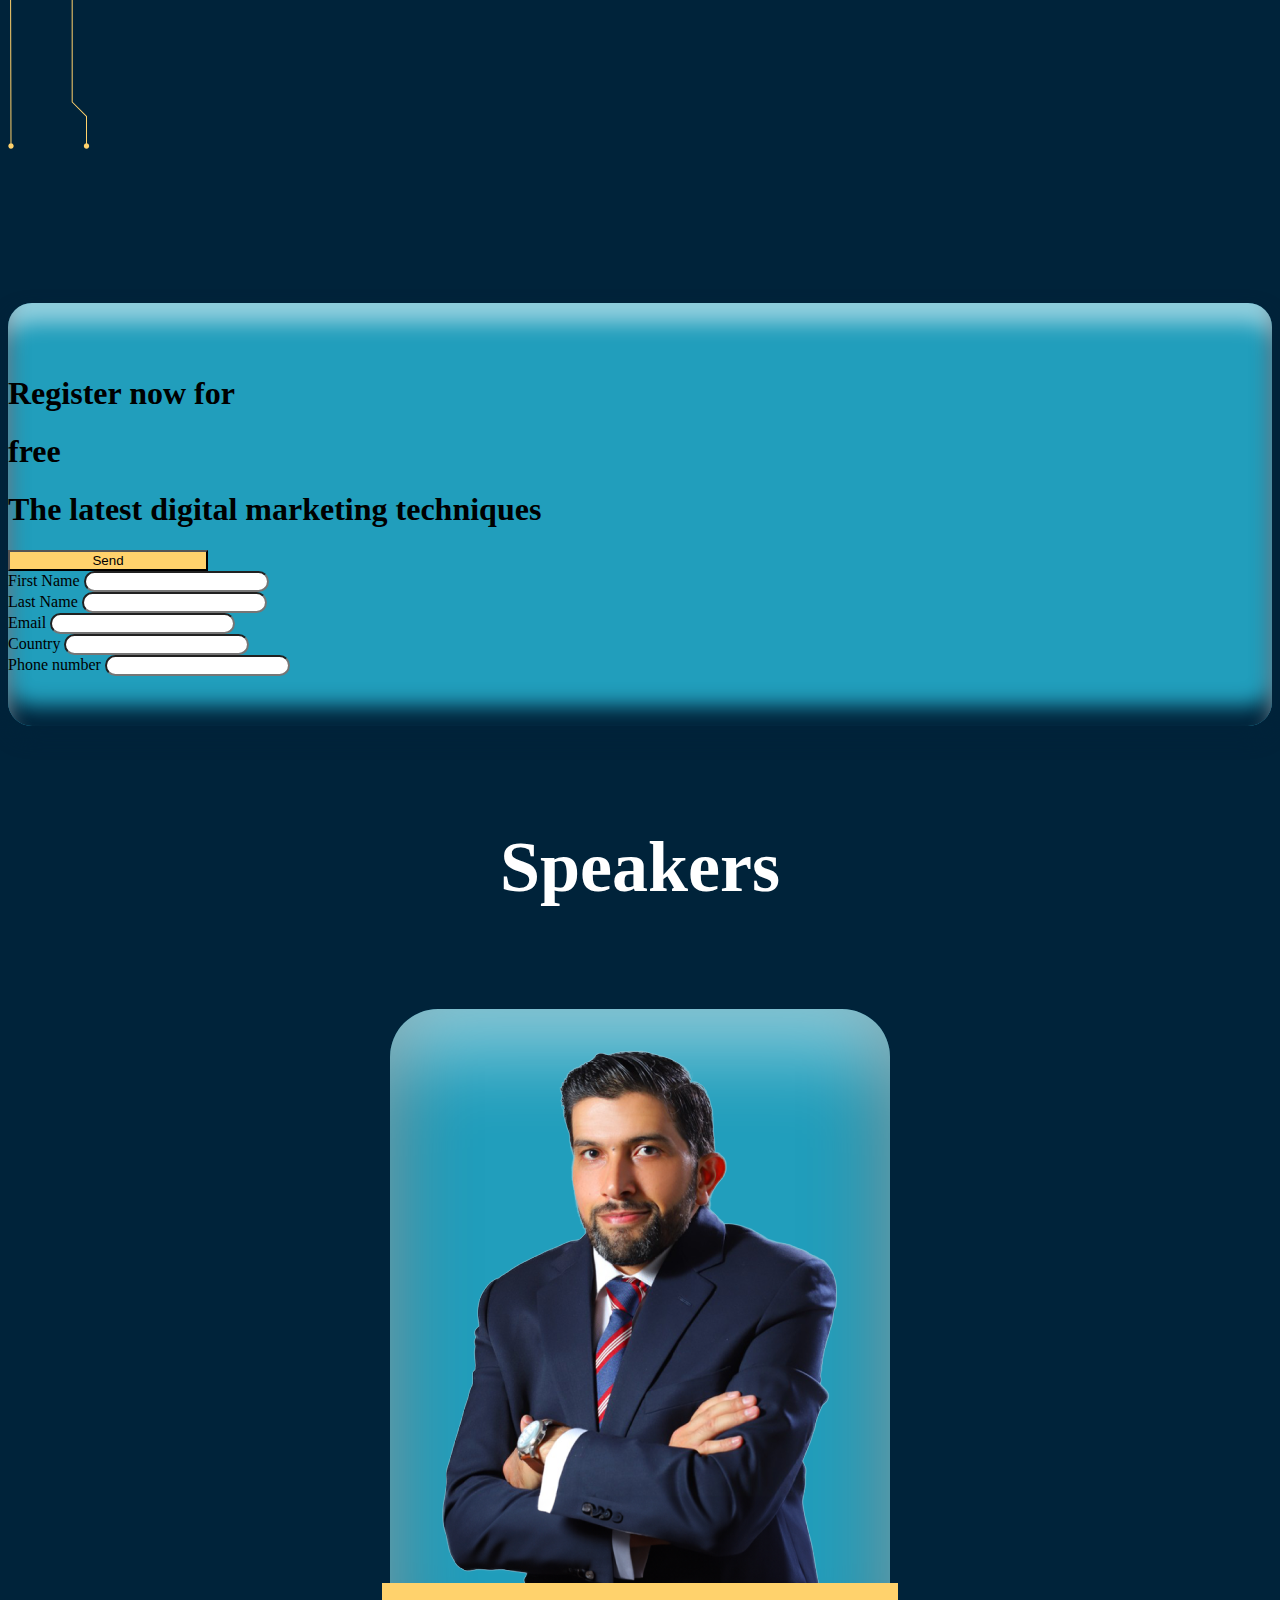
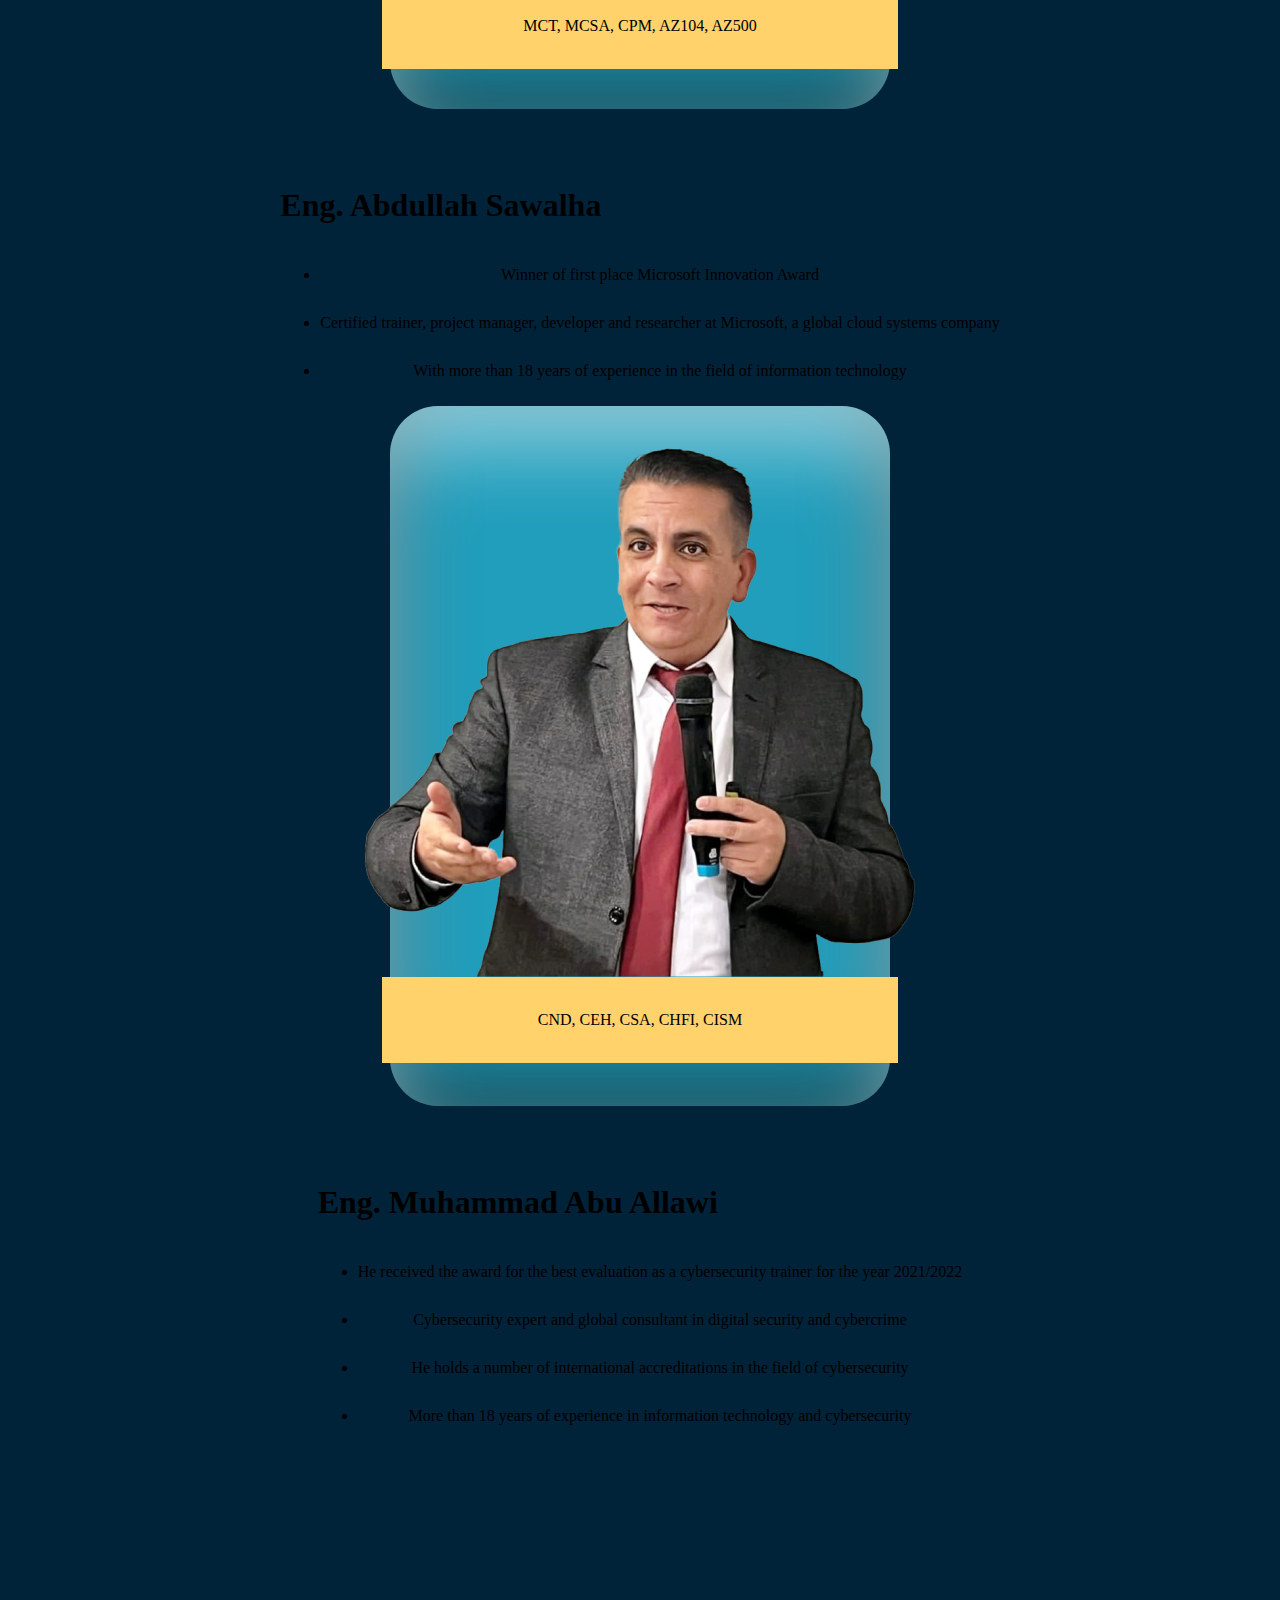
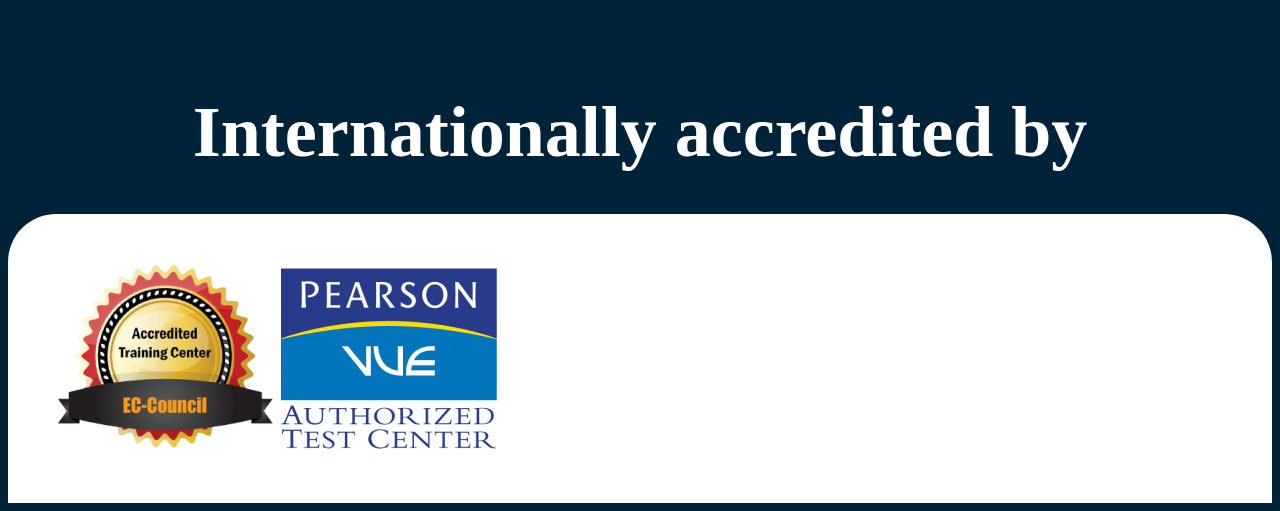
==== commit 8886548a: "final-version-pioneers-academy" ====
--- a/main.html
+++ b/main.html
@@ -3,20 +3,16 @@
   <head>
     <meta charset="UTF-8" />
     <meta name="viewport" content="width=device-width, initial-scale=1.0" />
-    <link
-      href="https://cdn.jsdelivr.net/npm/bootstrap@5.0.2/dist/css/bootstrap.min.css"
-      rel="stylesheet"
-      integrity="sha384-EVSTQN3/azprG1Anm3QDgpJLIm9Nao0Yz1ztcQTwFspd3yD65VohhpuuCOmLASjC"
-      crossorigin="anonymous"
-    />
-    
+    <link href="https://cdn.jsdelivr.net/npm/bootstrap@5.0.2/dist/css/bootstrap.min.css" rel="stylesheet" integrity="sha384-EVSTQN3/azprG1Anm3QDgpJLIm9Nao0Yz1ztcQTwFspd3yD65VohhpuuCOmLASjC" crossorigin="anonymous"/>
     <link rel="stylesheet" href="style2.css" />
      <title>Pioneers Academy</title>
   </head>
   <body dir="ltr">
     <header class="container-fluid px-0">
       <div class="row mx-0 mx-md-0 d-flex justify-content-around my-3" style="flex-direction: row;">
-          <img src="assets/logo.png" alt="" class=" col-6 col-lg-2 invert logo img-fluid" style="max-width: 221px;">
+          <a href="https://www.pioneersacademy.com/" class=" col-6 col-lg-2" >
+            <img src="assets/logo.png" alt="" class="  invert logo img-fluid" style="max-width: 221px;">
+          </a>
           <button class=" nav-button col-4 col-md-2">
           <span class="fs-3">العربية</span>
           </button>
@@ -24,7 +20,6 @@
     </header>
 
     <main class="container-fluid px-0 justify-content-center align-items-center">
-
     <section>
       <div class="d-flex flex-column justify-content-center align-items-center custom-mb-100 px-5">
         <h2 class="heading">Modern technology in</h2>
@@ -44,7 +39,6 @@
           <path d="M13.3194 3L12.9659 2.64644L13.1123 2.5H13.3194V3ZM0.999878 15.3192H0.499878V15.112L0.646332 14.9656L0.999878 15.3192ZM0.999878 252.148L0.560944 252.388L0.499878 252.276V252.148H0.999878ZM8.82819 266.5V267H8.53137L8.38925 266.739L8.82819 266.5ZM36.1667 3C36.1667 4.47276 34.9727 5.66667 33.5 5.66667C32.0273 5.66667 30.8333 4.47276 30.8333 3C30.8333 1.52724 32.0273 0.333333 33.5 0.333333C34.9727 0.333333 36.1667 1.52724 36.1667 3ZM322.667 266.5C322.667 267.973 321.473 269.167 320 269.167C318.527 269.167 317.333 267.973 317.333 266.5C317.333 265.027 318.527 263.833 320 263.833C321.473 263.833 322.667 265.027 322.667 266.5ZM13.6729 3.35356L1.35342 15.6727L0.646332 14.9656L12.9659 2.64644L13.6729 3.35356ZM1.49988 15.3192V252.148H0.499878V15.3192H1.49988ZM1.43881 251.909L9.26712 266.261L8.38925 266.739L0.560944 252.388L1.43881 251.909ZM13.3194 2.5H33.5V3.5H13.3194V2.5ZM8.82819 266H19.8251V267H8.82819V266ZM19.8251 266H240.509V267H19.8251V266ZM240.509 266H320V267H240.509V266Z" fill="white"/>
         </svg>
         <div class="row flex-row-reverse mx-0 mx-md-5 position-relative hero">
-        
           <div class="col-lg-6 col-12 ps-3 pe-0 d-md-flex justify-content-end">
             <img src="/assets/header.png" class="img-fluid " alt="" style="max-height: 450px ;">
           </div>
@@ -81,7 +75,6 @@
                 </svg>
                 <div class="text-light fs-5 subs ms-2">12Feb</div>
               </div>
-
               <div class="d-flex flex-row align-items-center ps-3">
                 <svg width="30" height="30" viewBox="0 0 48 48" fill="none" xmlns="http://www.w3.org/2000/svg">
                   <g id="clarity:clock-solid" clip-path="url(#clip0_494_1000)">
@@ -139,7 +132,6 @@
       <svg xmlns="http://www.w3.org/2000/svg" class="hero-content-svg-4 d-lg-flex d-md-none d-none" width="599" height="59" viewBox="0 0 599 59" fill="none">
         <path d="M592.833 3.5C592.833 4.97276 594.027 6.16667 595.5 6.16667C596.973 6.16667 598.167 4.97276 598.167 3.5C598.167 2.02724 596.973 0.833333 595.5 0.833333C594.027 0.833333 592.833 2.02724 592.833 3.5ZM595.5 56V56.5H596V56H595.5ZM0.833333 56C0.833333 57.4728 2.02724 58.6667 3.5 58.6667C4.97276 58.6667 6.16667 57.4728 6.16667 56C6.16667 54.5272 4.97276 53.3333 3.5 53.3333C2.02724 53.3333 0.833333 54.5272 0.833333 56ZM595 3.5V56H596V3.5H595ZM595.5 55.5H3.5V56.5H595.5V55.5Z" fill="#FFD26C"/>
       </svg>
-   
     </section>
 
     <section>
@@ -177,11 +169,7 @@
       <div class="row mx-5 con-cloud">
         <div class="col-12 col-lg-6 ps-md-3 pe-0 cloud">
           <h1 class="text-light text-center" style="margin-top: 60px;">Cloud Computing</h1>
-          <img
-            src="/assets/icon1.png"
-            alt=""
-            class="invert  img-fluid"
-          />
+          <img src="/assets/icon1.png" alt="" class="invert  img-fluid" />
           <div class="width">
           <ul>
             <li class="text-light">
@@ -198,15 +186,12 @@
             <li class="text-light">
               The importance of switching to the cloud system
             </li>
-          </ul></div>
+          </ul>
+        </div>
         </div>
         <div class="col-12 col-lg-6 ps-md-3 pe-0 cloud ">
           <h1 class="text-light text-center" style="margin-top: 60px;">Cyber security</h1>
-          <img
-            src="/assets/icon2.png"
-            alt=""
-            class="invert  img-fluid"
-          />
+          <img src="/assets/icon2.png" alt="" class="invert  img-fluid"/>
           <div class="width">
           <ul>
             <li class="text-light">
@@ -235,7 +220,6 @@
     <svg xmlns="http://www.w3.org/2000/svg" class="right-svg-3 d-lg-flex d-none d-md-none" width="422" height="729" viewBox="0 0 422 729" fill="none">
       <path d="M421.167 3C421.167 4.47276 419.973 5.66667 418.5 5.66667C417.027 5.66667 415.833 4.47276 415.833 3C415.833 1.52724 417.027 0.333333 418.5 0.333333C419.973 0.333333 421.167 1.52724 421.167 3ZM418.5 211.5H419V211.705L418.857 211.85L418.5 211.5ZM390 240.5H389.5V240.295L389.643 240.15L390 240.5ZM390 389.5L389.643 389.85L389.5 389.705V389.5H390ZM418.5 418.5L418.857 418.15L419 418.295V418.5H418.5ZM418.5 725.5H419V726H418.5V725.5ZM6.16666 725.5C6.16666 726.973 4.97275 728.167 3.5 728.167C2.02725 728.167 0.833344 726.973 0.833344 725.5C0.833344 724.027 2.02725 722.833 3.5 722.833C4.97275 722.833 6.16666 724.027 6.16666 725.5ZM419 3V211.5H418V3L419 3ZM418.857 211.85L390.357 240.85L389.643 240.15L418.143 211.15L418.857 211.85ZM390.5 240.5V389.5H389.5V240.5H390.5ZM390.357 389.15L418.857 418.15L418.143 418.85L389.643 389.85L390.357 389.15ZM419 418.5V725.5H418V418.5H419ZM418.5 726H3.5V725H418.5V726Z" fill="white"/>
     </svg>
-
     <svg xmlns="http://www.w3.org/2000/svg" class=" right-md-svg-1 d-lg-none d-none d-md-flex" width="98" height="1953" viewBox="0 0 98 1953" fill="none">
       <path d="M66.3333 3.5C66.3333 4.97276 67.5272 6.16667 69 6.16667C70.4728 6.16667 71.6667 4.97276 71.6667 3.5C71.6667 2.02724 70.4728 0.833333 69 0.833333C67.5272 0.833333 66.3333 2.02724 66.3333 3.5ZM69 102.5H68.5V102.707L68.6464 102.854L69 102.5ZM97.5 131H98V130.793L97.8536 130.646L97.5 131ZM97.5 655.75L97.8536 656.104L98 655.957V655.75H97.5ZM69 684.25L68.6464 683.896L68.5 684.043V684.25H69ZM69 818.5H68.5V818.707L68.6464 818.854L69 818.5ZM97.5 847H98V846.793L97.8536 846.646L97.5 847ZM97.5 1949.5V1950H98V1949.5H97.5ZM0.833333 1949.5C0.833333 1950.97 2.02724 1952.17 3.5 1952.17C4.97276 1952.17 6.16667 1950.97 6.16667 1949.5C6.16667 1948.03 4.97276 1946.83 3.5 1946.83C2.02724 1946.83 0.833333 1948.03 0.833333 1949.5ZM68.5 3.5V102.5H69.5V3.5H68.5ZM68.6464 102.854L97.1464 131.354L97.8536 130.646L69.3536 102.146L68.6464 102.854ZM97 131V655.75H98V131H97ZM97.1464 655.396L68.6464 683.896L69.3536 684.604L97.8536 656.104L97.1464 655.396ZM68.5 684.25V818.5H69.5V684.25H68.5ZM68.6464 818.854L97.1464 847.354L97.8536 846.646L69.3536 818.146L68.6464 818.854ZM97 847V1949.5H98V847H97ZM97.5 1949H3.5V1950H97.5V1949Z" fill="#FFD26C"/>
     </svg>
@@ -277,6 +261,7 @@
             <button class="btn btn-block mt-4 btn-yellow ">Send</button>
           </div>
         </div>
+
         <form id="form-control" class="col-xl-6 col-lg-6 col-12 px-3 px-lg-0">
           <div class="row mx-0 mx-md-5">
             <div class="col-6 col-md-6 mb-3">
@@ -287,12 +272,10 @@
               <label for="lastName" class="form-label">Last Name</label>
               <input type="text" class="form-control" id="lastName">
             </div>
-
             <div class="col-12 mb-3">
               <label for="email" class="form-label">Email</label>
               <input type="email" class="form-control" id="email">
             </div>
-
             <div class="col-4 col-md-4 mb-3">
               <label for="country" class="form-label">Country</label>
               <input type="text" class="form-control" id="country">
@@ -304,7 +287,6 @@
           </div>
         </form>
       </div>
- 
      </section>
 
     <section>
@@ -338,11 +320,8 @@
                 </li>
               </ul>
             </div>
-       
         </div>
         <div class="col-12 col-xl-6 mx-0 px-0 px-lg-5 cloud ">
-        
-       
             <div class="container speakers mb-3">
               <img src="/assets/01.png" alt="" class="invert speakers-one" />
               <div class="box">
@@ -370,8 +349,6 @@
                 </li>
               </ul>
             </div>
-        
-    
         </div>
       </div>
     </section>
@@ -386,32 +363,10 @@
     </section>
     <footer class="d-flex justify-content-center align-items-center footer">
         <div class="row justify-content-center align-items-center px-0 mx-0 mx-md-5 row-footer">
-          <img
-          src="/assets/image1.png"
-          class="col-6 ps-4 pe-0 d-md-flex-column col-lg-3"
-          alt=""
-        />
-        <img
-          src="/assets/layer.png"
-          class="col-12  ps-2 pe-0 d-md-flex-column col-lg-6"
-          alt=""
-        />
-        <img
-          src="/assets/image2.png"
-          class="col-6 ps-4 pe-0 d-md-flex-column col-lg-3"
-          alt=""
-        />
+          <img src="/assets/image1.png" class="col-6 ps-4 pe-0 d-md-flex-column col-lg-3" alt=""/>
+          <img src="/assets/layer.png" class="col-12  ps-2 pe-0 d-md-flex-column col-lg-6" alt=""/>
+          <img src="/assets/image2.png" class="col-6 ps-4 pe-0 d-md-flex-column col-lg-3" alt="" />
         </div>
     </footer>
-
-
-    <script
-      src="https://cdn.jsdelivr.net/npm/bootstrap@5.0.2/dist/js/bootstrap.bundle.min.js"
-      integrity="sha384-MrcW6ZMFYlzcLA8Nl+NtUVF0sA7MsXsP1UyJoMp4YLEuNSfAP+JcXn/tWtIaxVXM"
-      crossorigin="anonymous"
-    ></script>
-    <script src="https://ajax.googleapis.com/ajax/libs/jquery/3.5.1/jquery.min.js"></script>
-    <script src="https://cdnjs.cloudflare.com/ajax/libs/popper.js/1.16.0/umd/popper.min.js"></script>
-    <script src="https://maxcdn.bootstrapcdn.com/bootstrap/4.5.2/js/bootstrap.min.js"></script>
   </body>
 </html>--- a/style2.css
+++ b/style2.css
@@ -4,7 +4,6 @@
   --bs-btn: #ffd26c;
   --bs-btn-hover: rgba(255, 210, 108, 0.8);
 }
-
 body {
   background-color: var(--bs-blue);
 }
@@ -14,13 +13,11 @@
 .custom-mt-150 {
   margin-top: 150px;
 }
-
 .hero {
   background-color: var(--bs-hero);
   padding: 3rem;
   border-radius: 48px;
 }
-
 .nav-button {
   width: 170px;
   padding: 6px 30px 6px 31px;
@@ -34,7 +31,6 @@
   font-family: Geeza Pro;
   font-size: 32px;
 }
-
 .heading {
   font-size: 40px;
   font-weight: 300;
@@ -42,7 +38,6 @@
   text-align: center;
   margin-top: 90px;
 }
-
 .heading2 {
   font-size: 72px;
   font-weight: 700;
@@ -51,7 +46,6 @@
   margin-top: 40px;
   margin-bottom: 40px;
 }
-
 .img-header {
   flex-shrink: 0;
   height: 524px;
@@ -62,20 +56,17 @@
   align-items: center;
   justify-content: center;
 }
-
 .p-hero {
   color: #fff;
   padding-top: 2rem;
   line-height: 35px;
   font-size: 20px;
 }
-
 .hero-content {
   display: flex;
   flex-direction: column;
   justify-content: space-between;
 }
-
 .btn-yellow {
   background-color: var(--bs-btn);
   color: #000;
@@ -83,11 +74,9 @@
   min-width: 200px;
   margin-inline-end: 1rem;
 }
-
 .btn-yellow:hover {
   background-color: var(--bs-btn-hover);
 }
-
 .subs {
   color: #fff;
   font-size: 36px;
@@ -95,18 +84,15 @@
   font-weight: 700;
   line-height: 38px;
 }
-
 .icons {
   justify-content: center;
 }
-
 .cloud {
   display: flex;
   flex-direction: column;
   align-items: center;
   gap: 57px;
 }
-
 .registration {
   background-color: var(--bs-hero);
   padding-top: 50px;
@@ -118,15 +104,12 @@
     0px 20px 20px 0px rgba(255, 255, 255, 0.5) inset,
     0px -20px 20px 0px #00233a inset;
 }
-
 #form-control input {
   border-radius: 12px;
 }
-
 #form-control input:focus {
   box-shadow: 0 0 0 0.25rem rgba(0, 123, 255, 0.25);
 }
-
 .btn2 {
   background-color: var(--bs-btn);
   display: inline-flex;
@@ -135,7 +118,6 @@
   align-items: center;
   border-radius: 12px;
 }
-
 .speakers {
   display: flex;
   flex-direction: column;
@@ -148,7 +130,6 @@
   box-shadow: 0px 40px 80px 0px rgba(255, 255, 255, 0.5) inset,
     0px -40px 80px 0px rgba(0, 0, 0, 0.5) inset;
 }
-
 .box {
   display: flex;
   width: 500px;
@@ -390,11 +371,12 @@
     width: 354px;
     height: 358px;
   }
-
   .speakers-two {
     width: 297px;
   }
-
+  .nav-button {
+    width: 127px;
+  }
   .heading2 {
     min-width: 327px;
     font-size: 38px;
@@ -433,6 +415,9 @@
   .row-footer {
     min-width: 330px;
   }
+  .speaker-margin-bottom{
+    margin-bottom: 81px;
+  }
 }
 @media screen and (max-width: 360px) {
   .hero-content-sm-svg-5 {
@@ -444,6 +429,9 @@
   .header {
     width: 200px;
   }
+  .heading {
+    font-size: 27px;
+  }
   .hero-content h1 {
     min-width: 228px;
   }
@@ -460,14 +448,11 @@
   .heading2 {
     font-size: 28px;
   }
-  .abdu {
-    margin-left: 50px;
-  }
-  .abdu .width {
-    margin-left: 50px;
-  }
   .registration {
     min-width: 360px;
+  }
+  .nav-button {
+    width: 127px;
   }
   .width {
     display: flex;
@@ -519,6 +504,9 @@
   .row-footer {
     min-width: 330px;
   }
+  .speaker-margin-bottom{
+    margin-bottom: 81px;
+  }
 }
 @media screen and (max-width: 320px) {
   .hero-content-sm-svg-5 {
@@ -534,8 +522,11 @@
     line-height: 29px !important;
     font-size: 15px !important;
   }
+  .nav-button {
+    width: 127px;
+  }
   .heading {
-    font-size: 18px;
+    font-size: 21px;
   }
   .hero-content-md-svg-1 {
     right: 4%;
@@ -546,12 +537,6 @@
   }
   .heading2 {
     font-size: 36px;
-  }
-  .abdu {
-    margin-left: 50px;
-  }
-  .abdu .width {
-    margin-left: 50px;
   }
   .registration {
     min-width: 320px;
@@ -630,4 +615,7 @@
   .fs-4 {
     font-size: calc(1.275rem + -0.7vw) !important;
   }
-}
+  .speaker-margin-bottom{
+    margin-bottom: 81px;
+  }
+}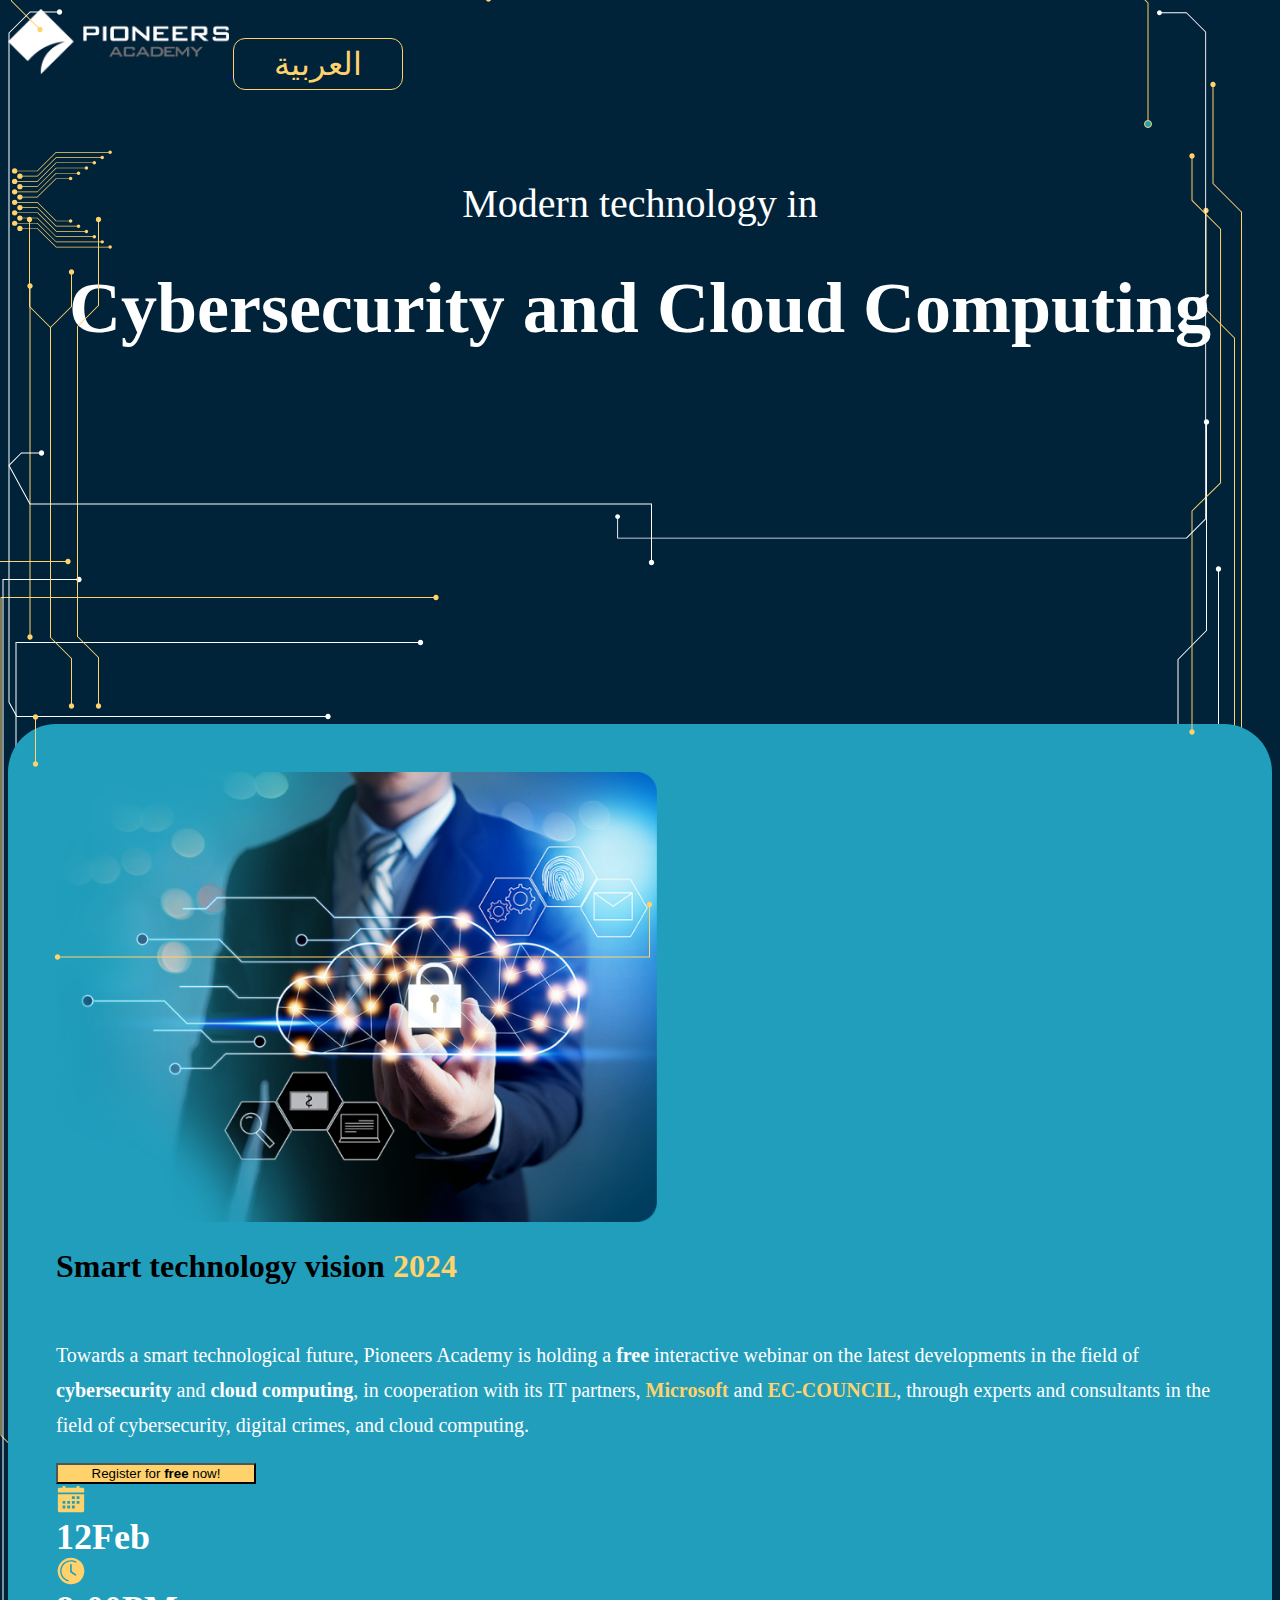
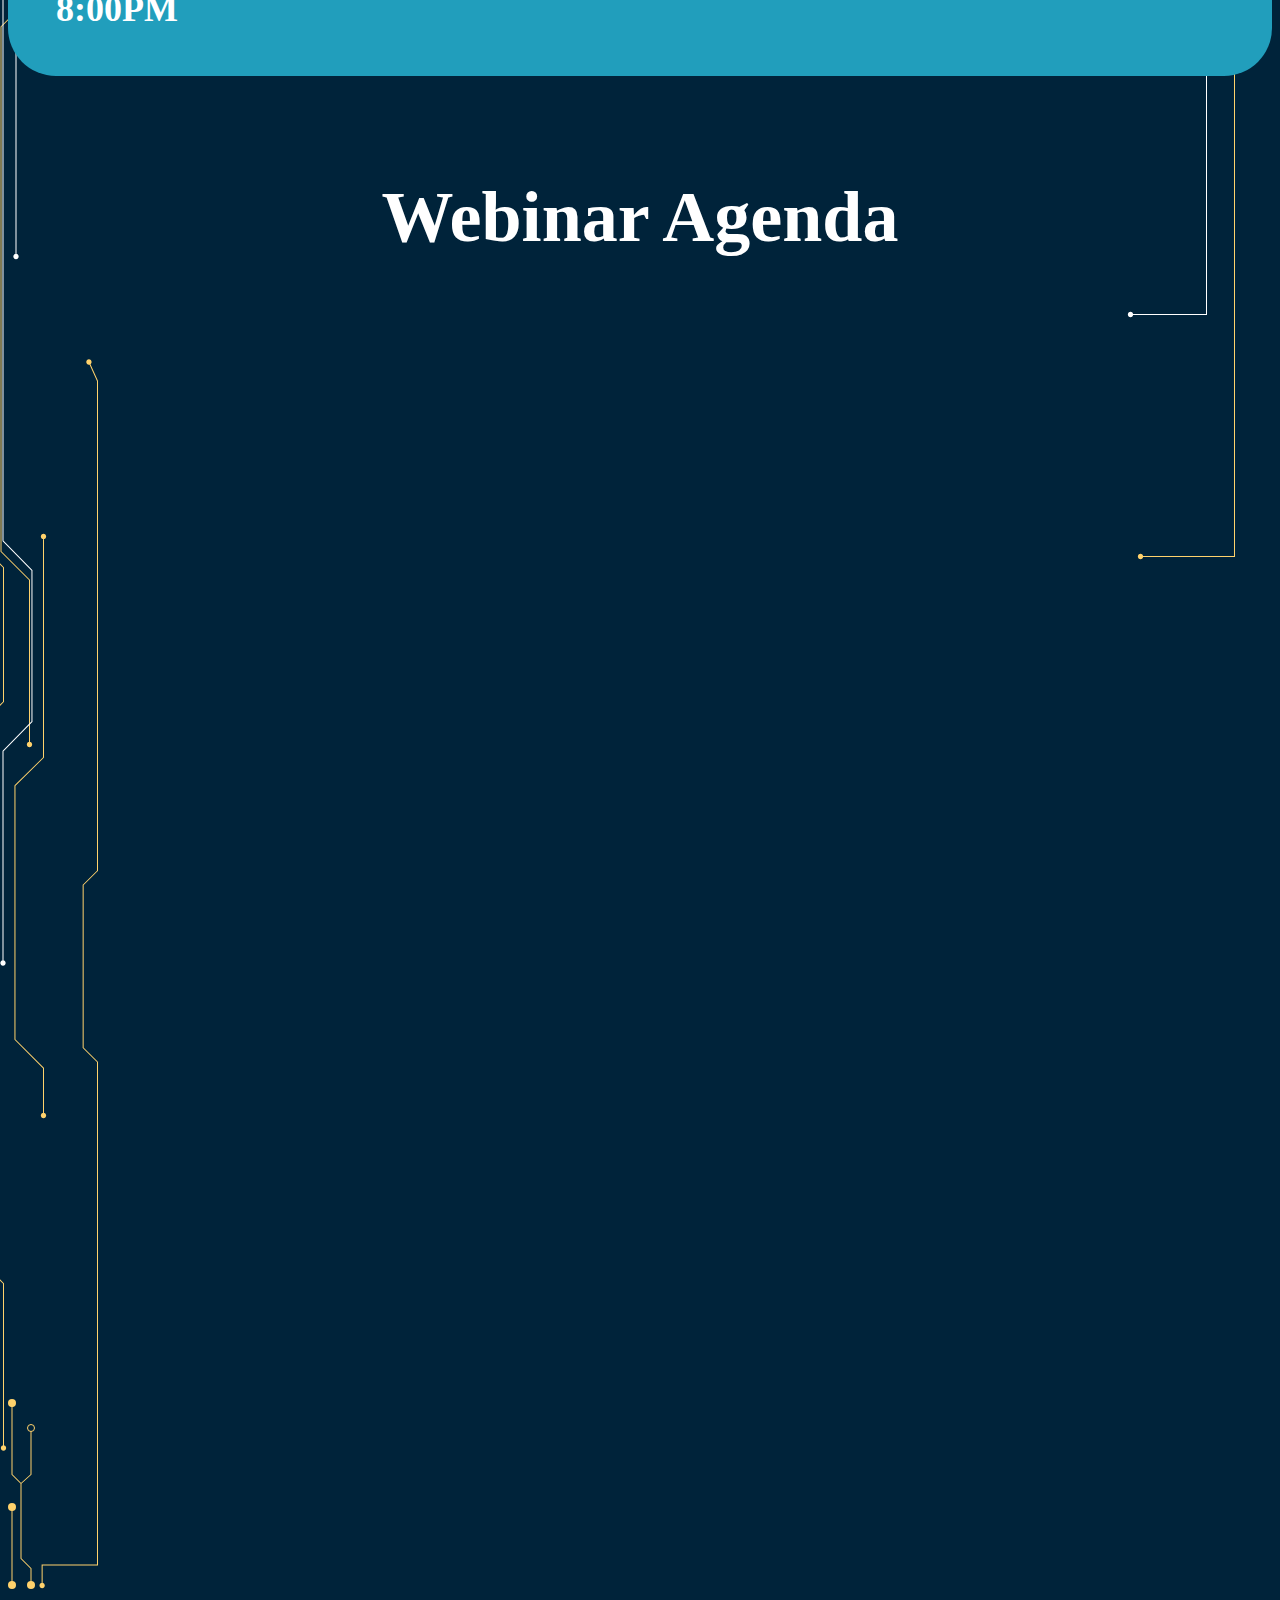
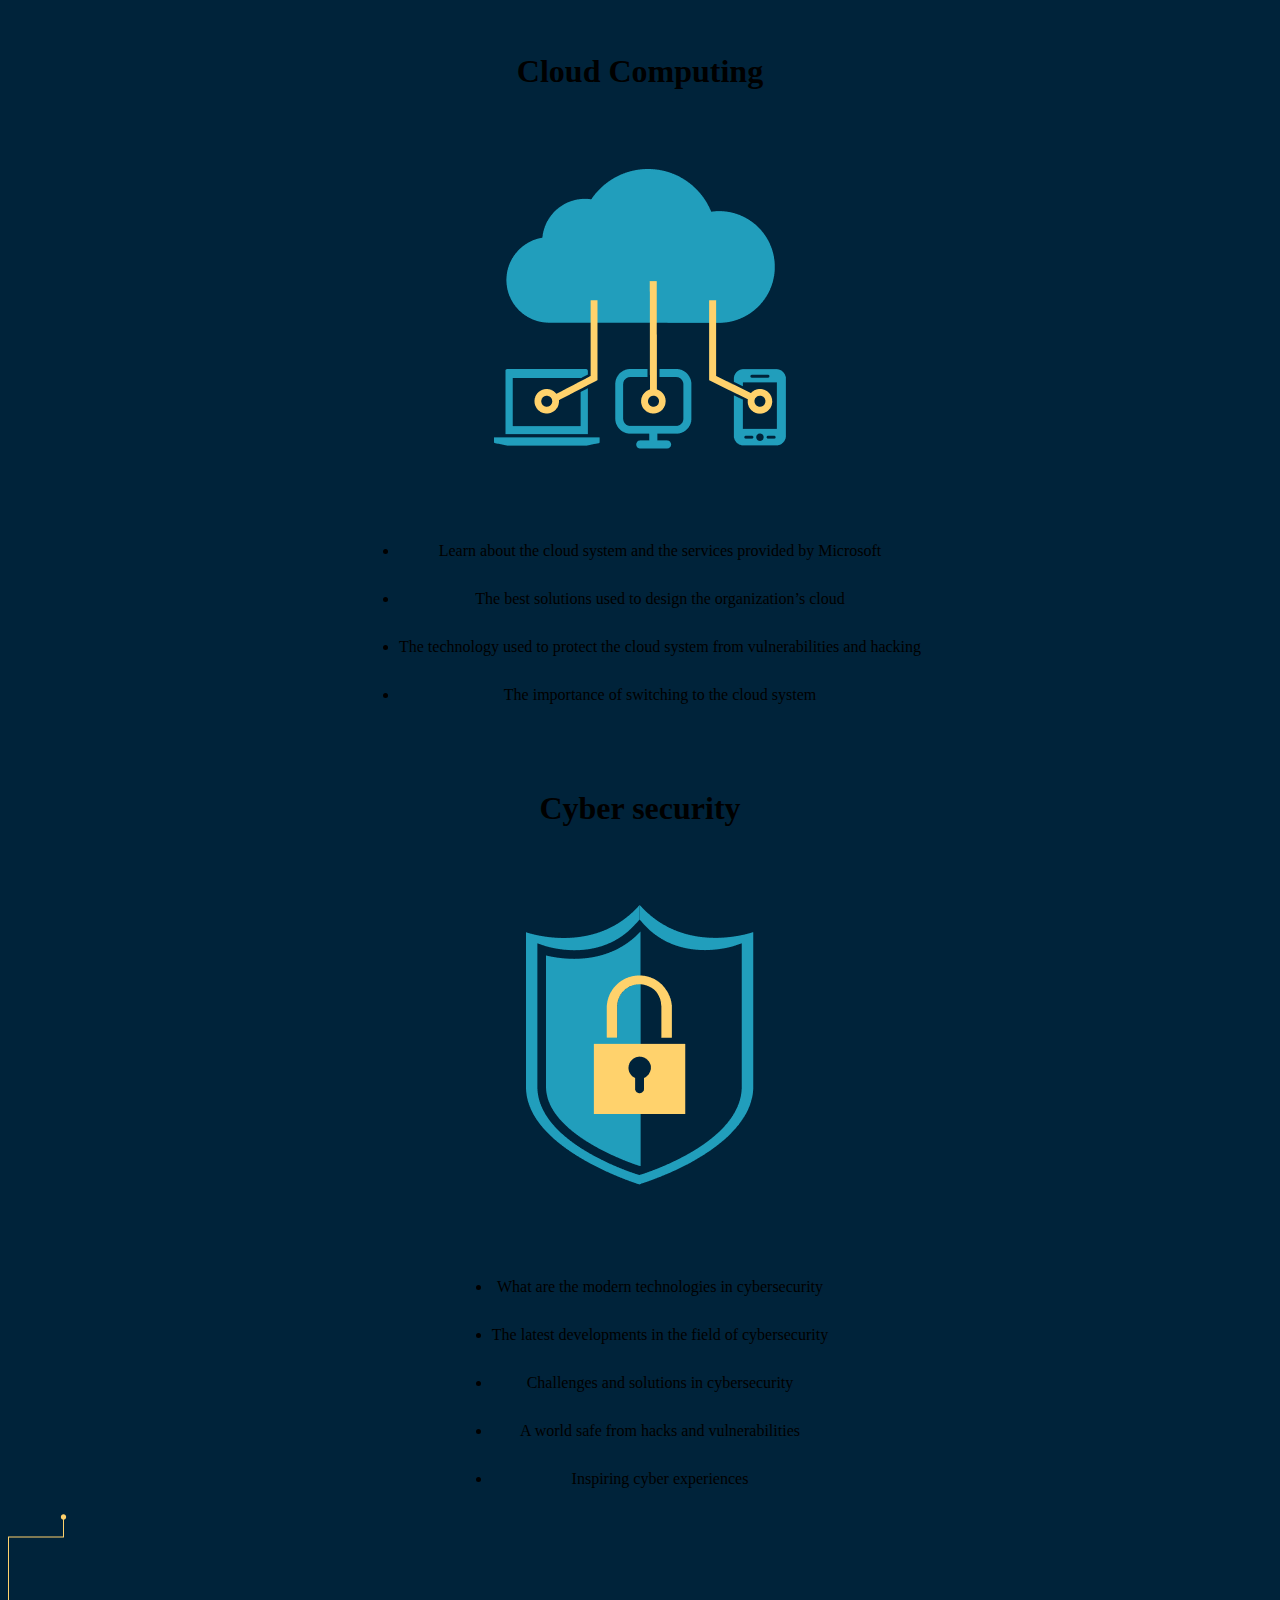
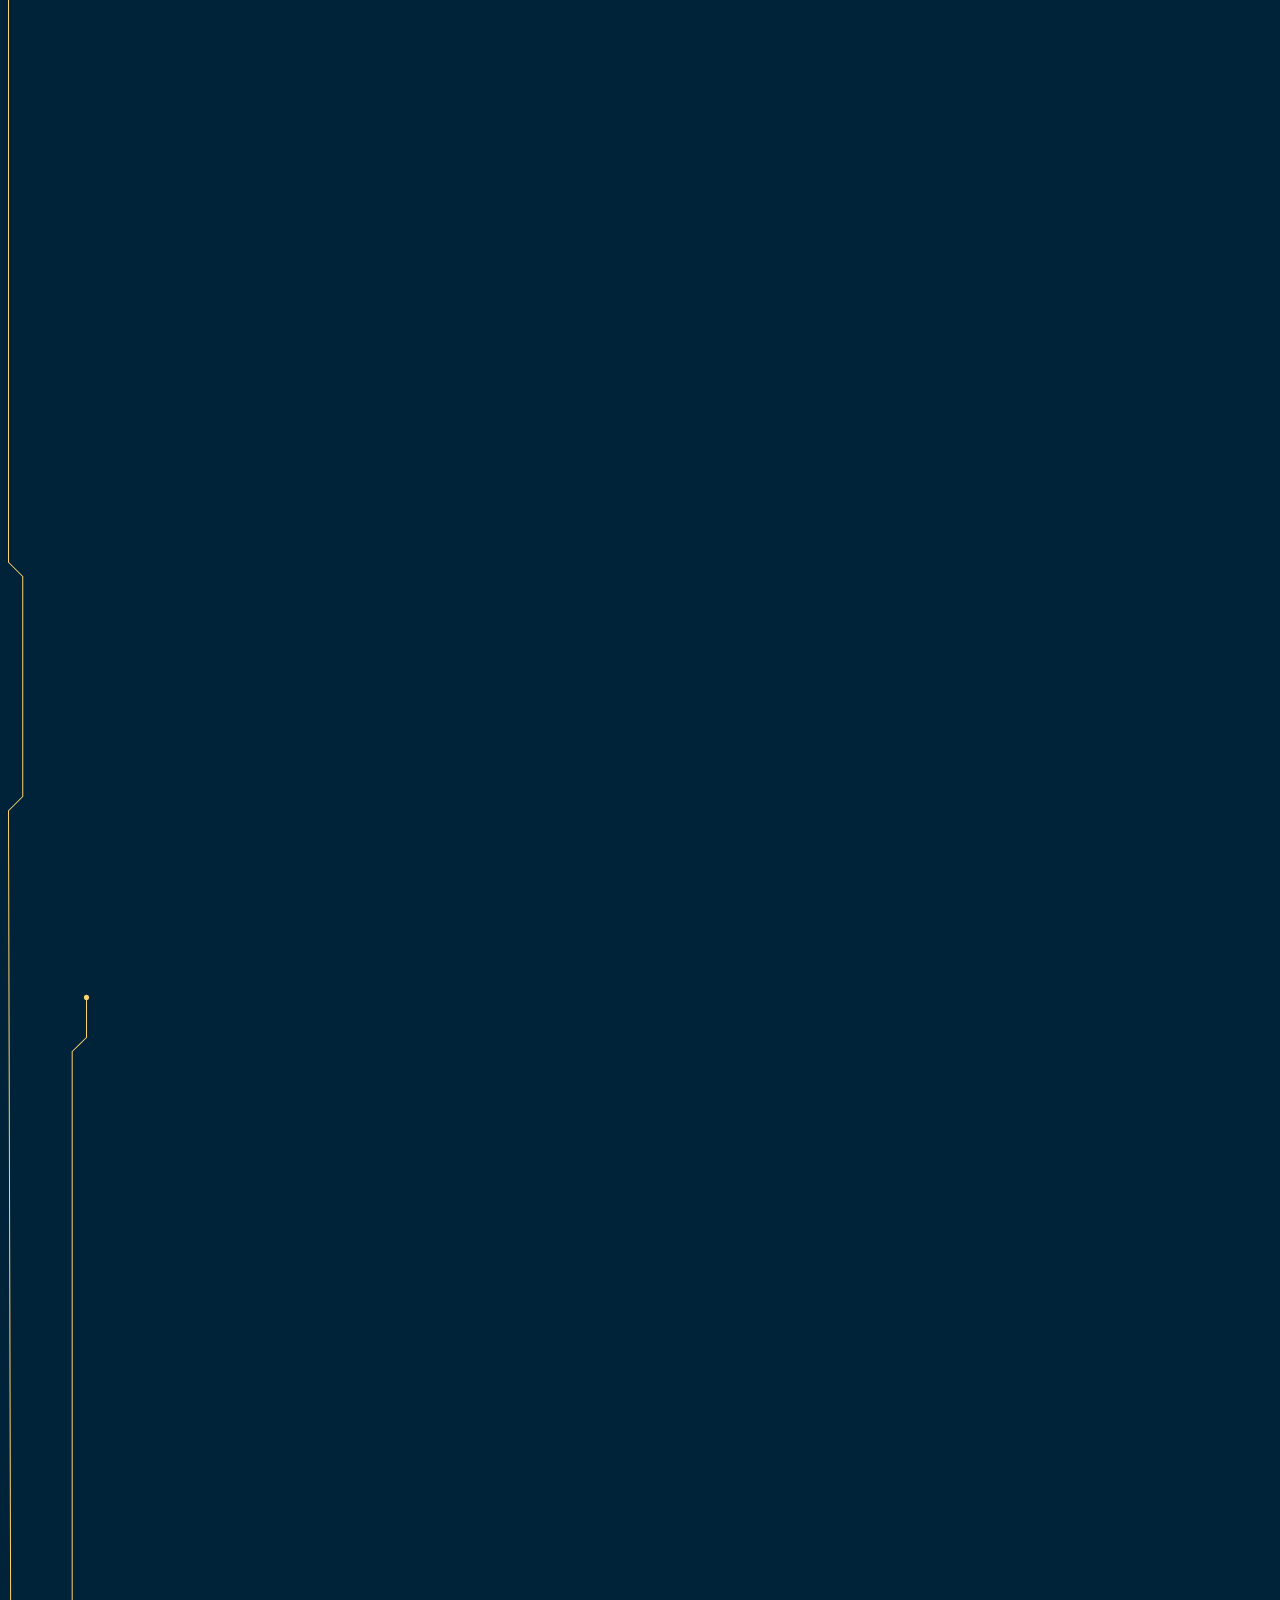
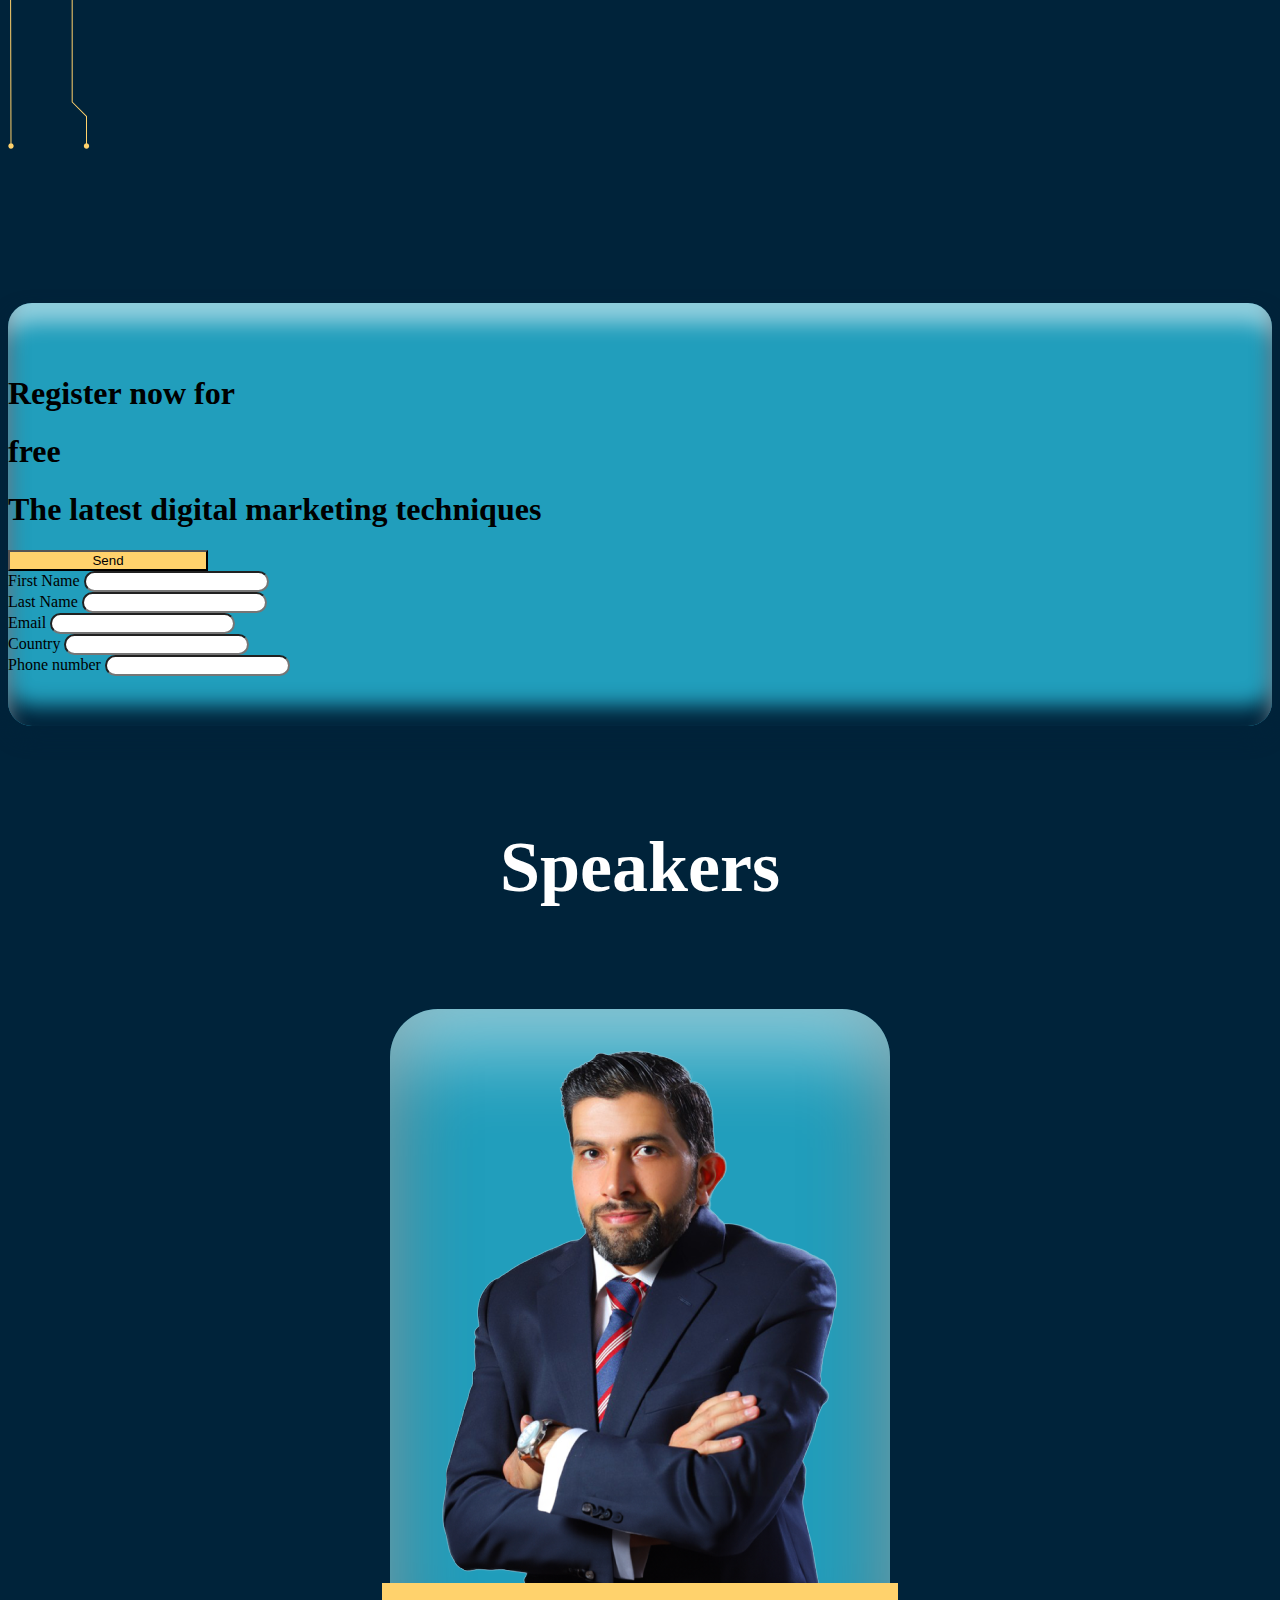
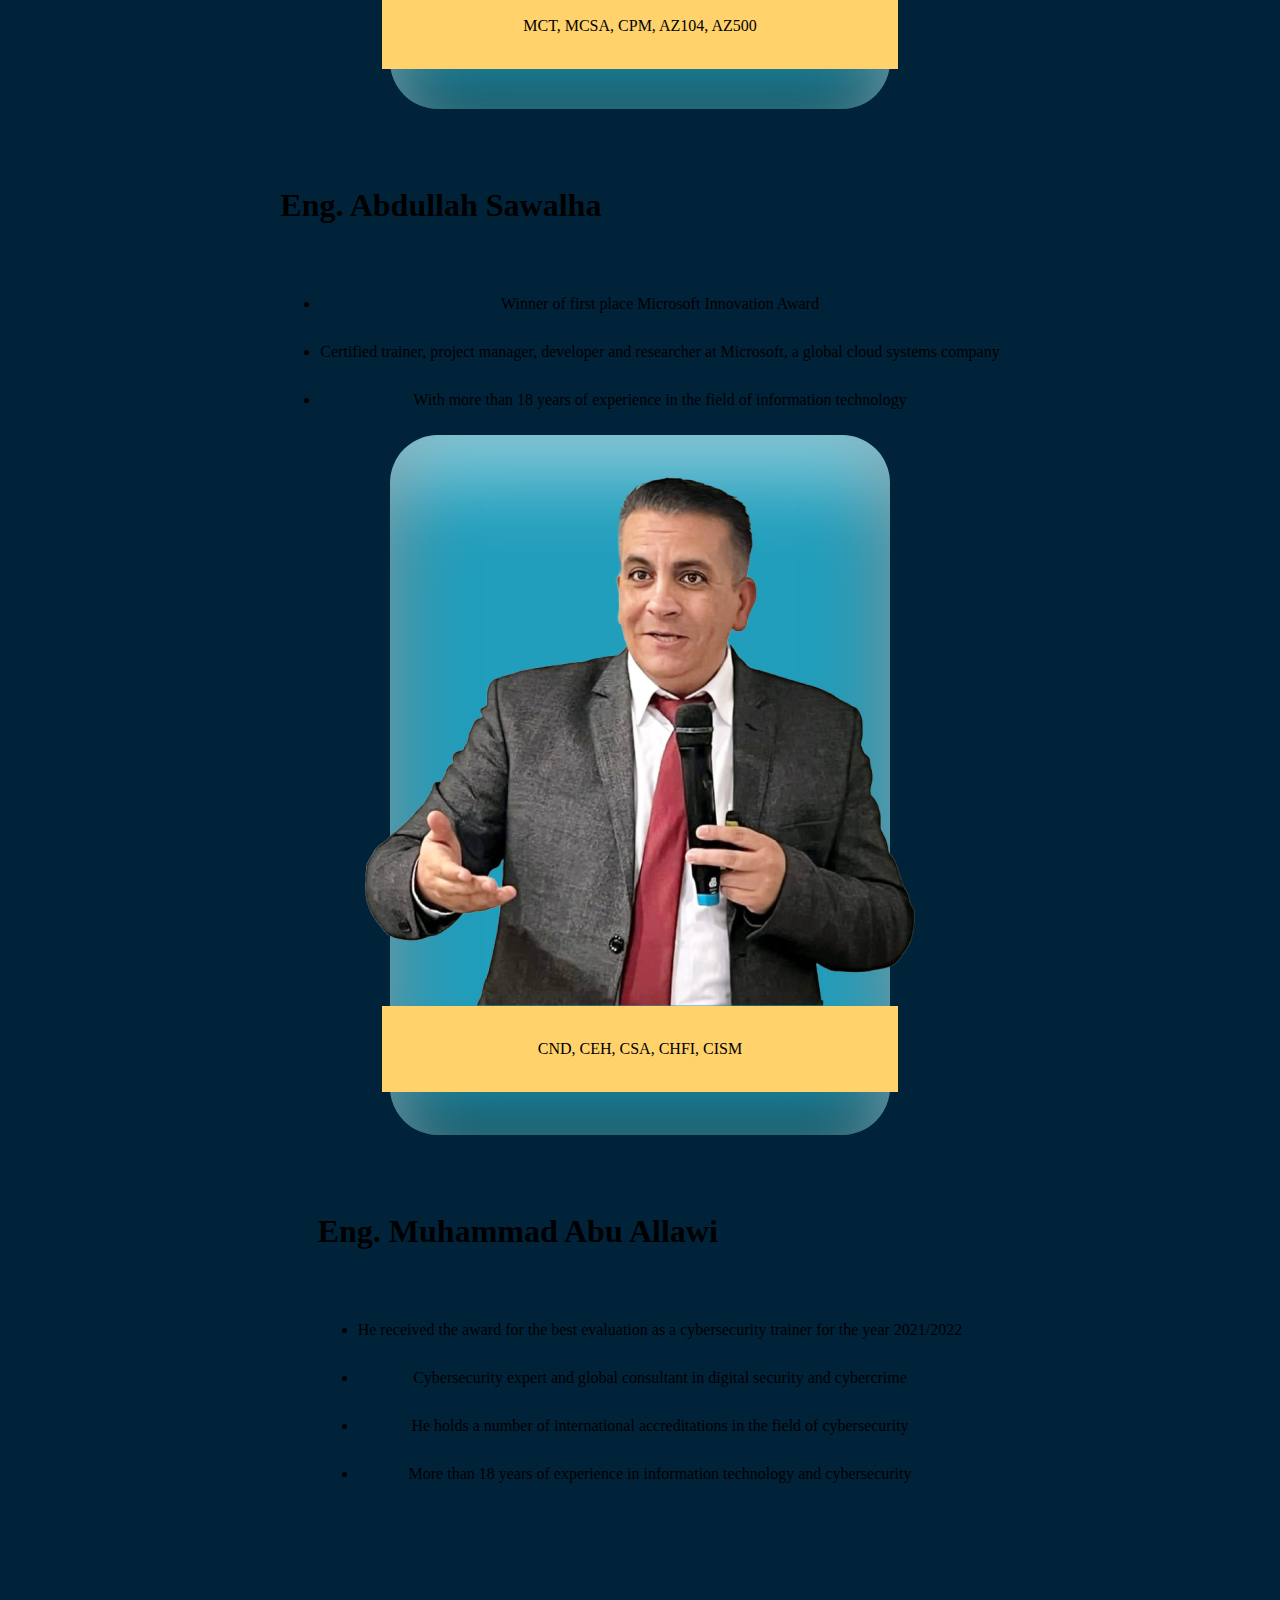
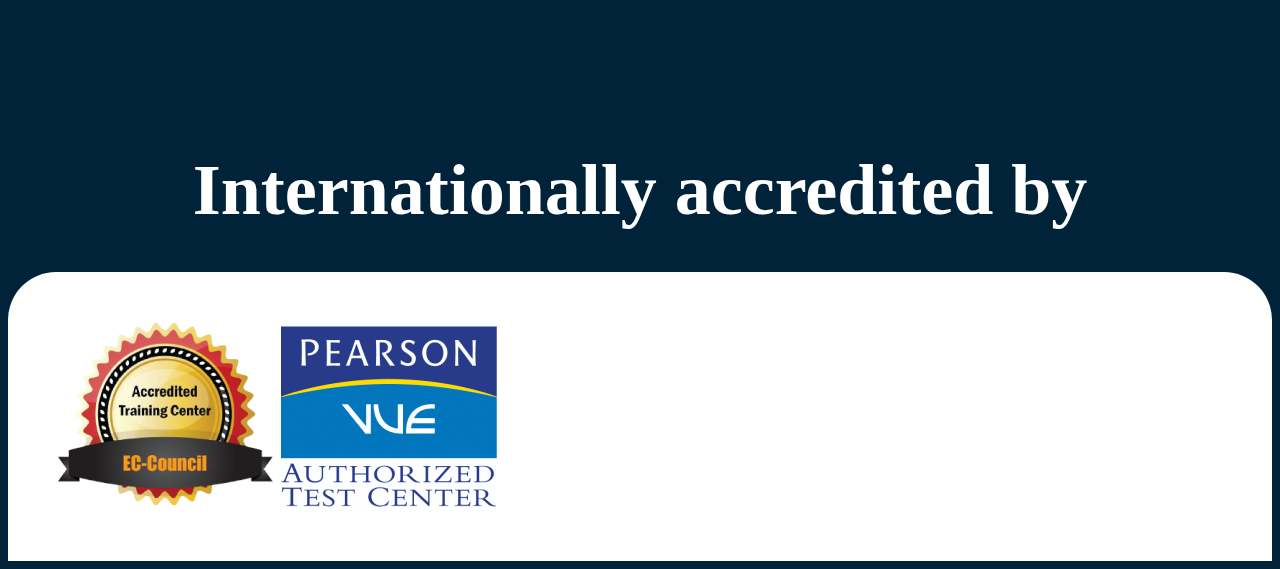
==== commit 38e9ea99: "final-pioneers-campaign" ====
--- a/main.html
+++ b/main.html
@@ -305,7 +305,7 @@
               </div>
             </div>
             <div class="width speaker-margin-bottom" >
-              <h1 class="text-light text-center">Eng. Abdullah Sawalha</h1>
+              <h1 class="text-light text-center names">Eng. Abdullah Sawalha</h1>
               <ul >
                 <li class="text-light">
                   Winner of first place Microsoft Innovation Award
@@ -329,7 +329,7 @@
               </div>
             </div>
             <div class="width" style="margin-bottom:200px;">
-              <h1 class="text-light text-center">Eng. Muhammad Abu Allawi</h1>
+              <h1 class="text-light text-center names">Eng. Muhammad Abu Allawi</h1>
               <ul >
                 <li class="text-light">
                   He received the award for the best evaluation as a
--- a/style2.css
+++ b/style2.css
@@ -145,6 +145,10 @@
   line-height: 38px;
   padding-top: 10px;
   text-align: center;
+  font-size: 16px;
+}
+.names {
+  padding-bottom : 29px;
 }
 .hero-content-svg-1 {
   position: absolute;
@@ -417,6 +421,9 @@
   }
   .speaker-margin-bottom{
     margin-bottom: 81px;
+  }
+  .names {
+    padding-bottom: 0px;
   }
 }
 @media screen and (max-width: 360px) {
@@ -507,6 +514,9 @@
   .speaker-margin-bottom{
     margin-bottom: 81px;
   }
+  .names {
+    padding-bottom: 0px;
+  }
 }
 @media screen and (max-width: 320px) {
   .hero-content-sm-svg-5 {
@@ -618,4 +628,7 @@
   .speaker-margin-bottom{
     margin-bottom: 81px;
   }
+  .names {
+    padding-bottom: 0px;
+  }
 }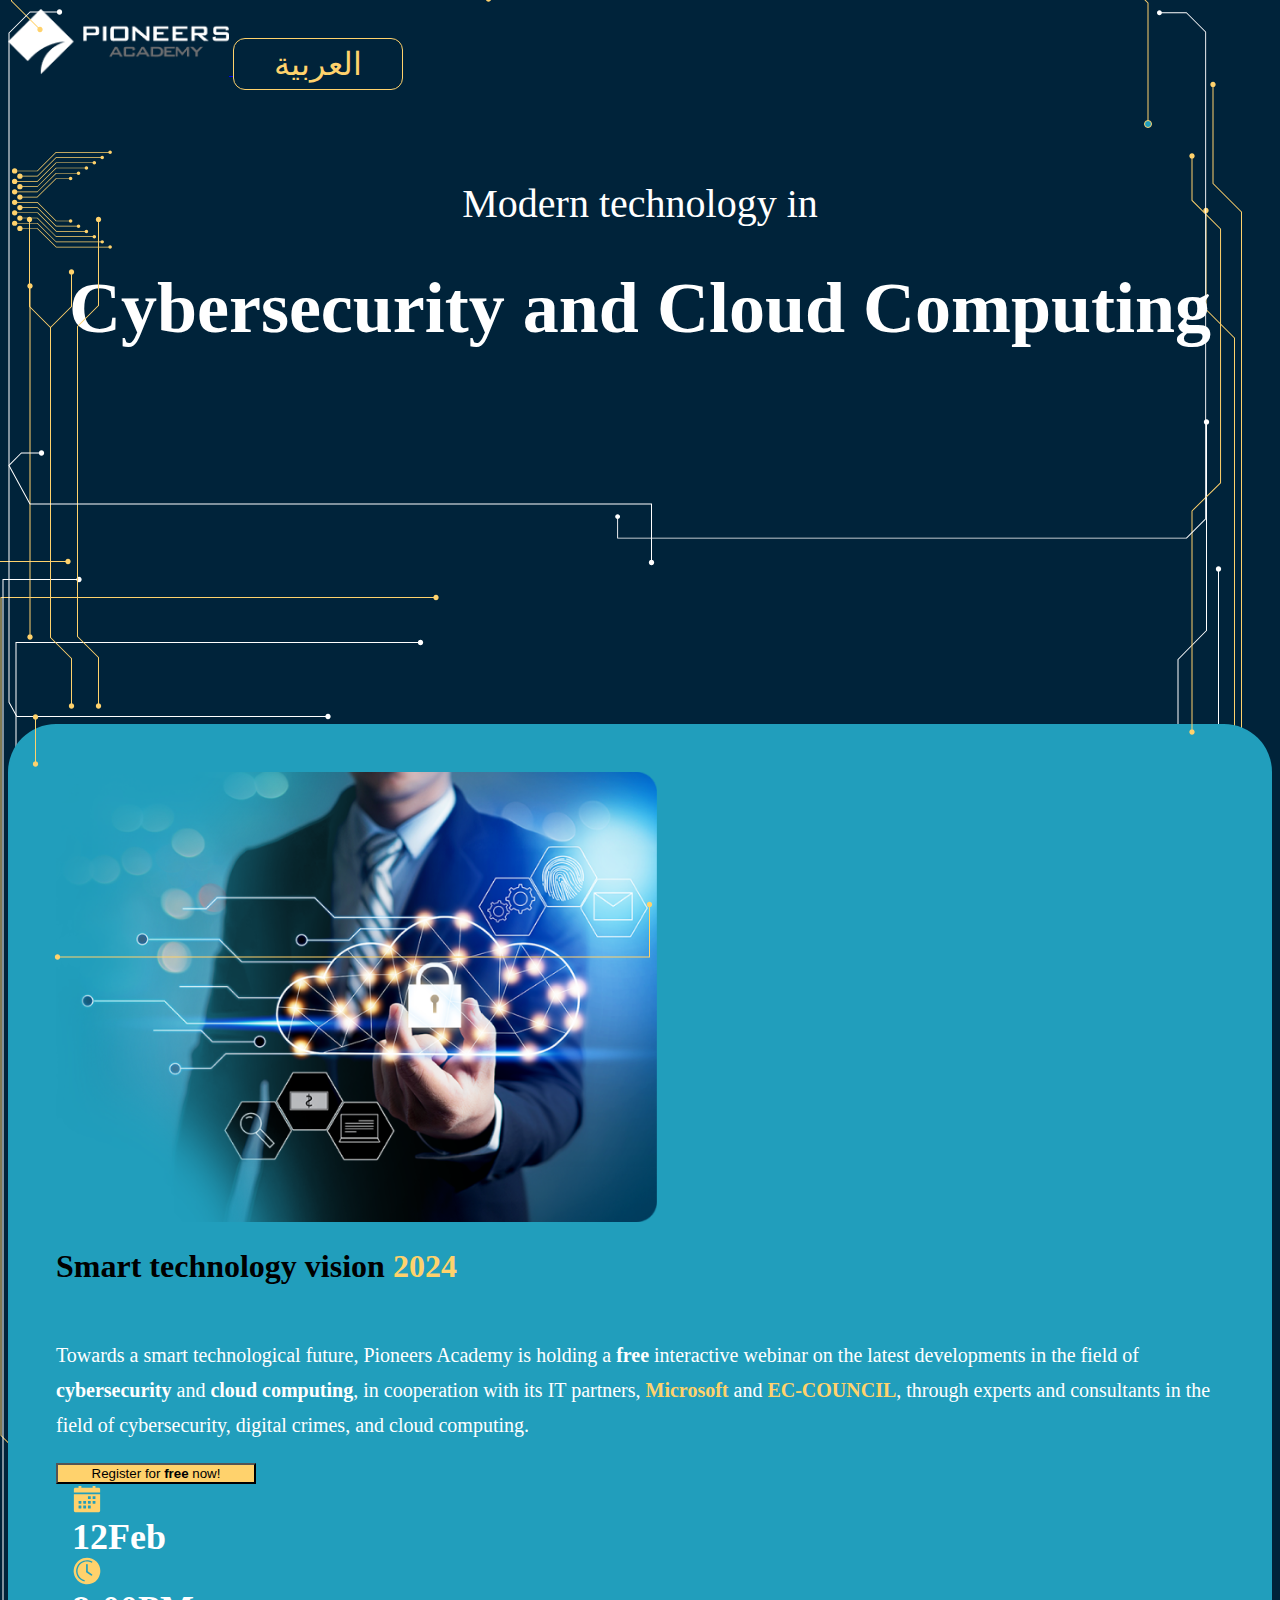
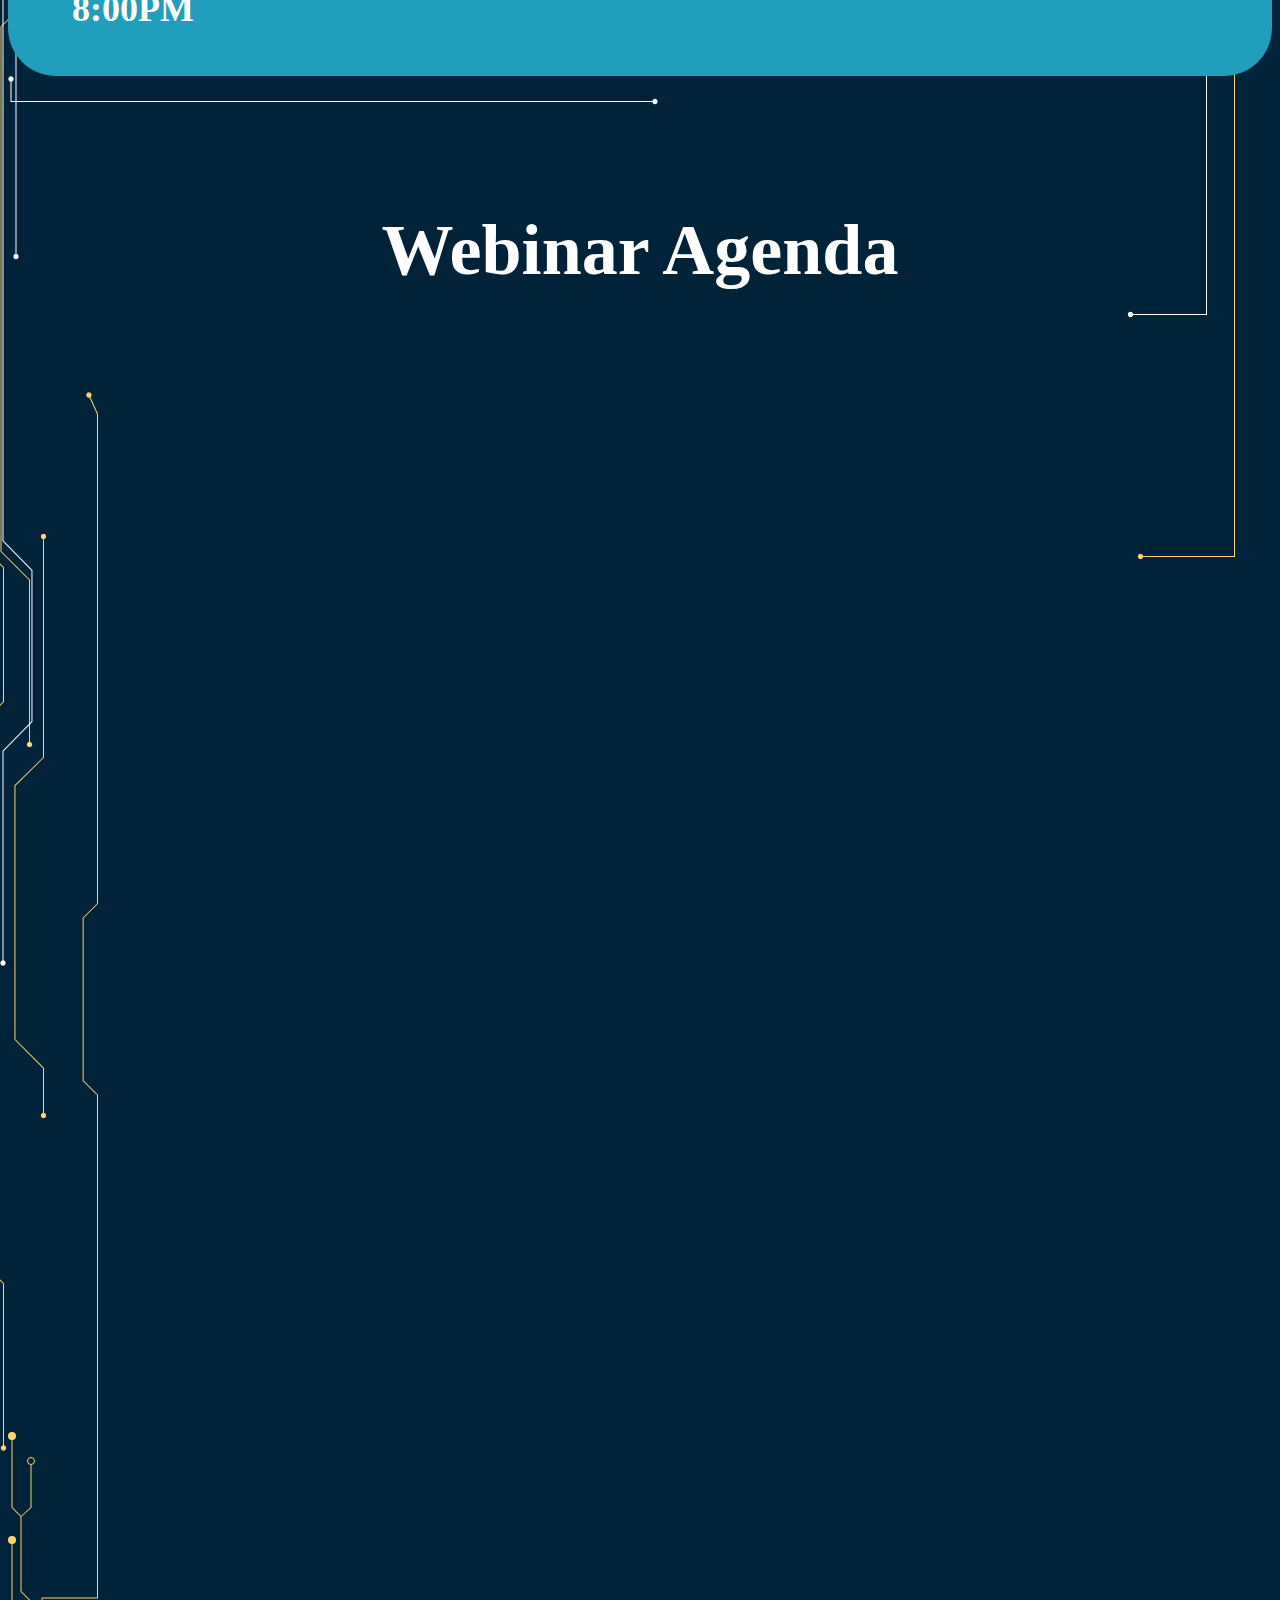
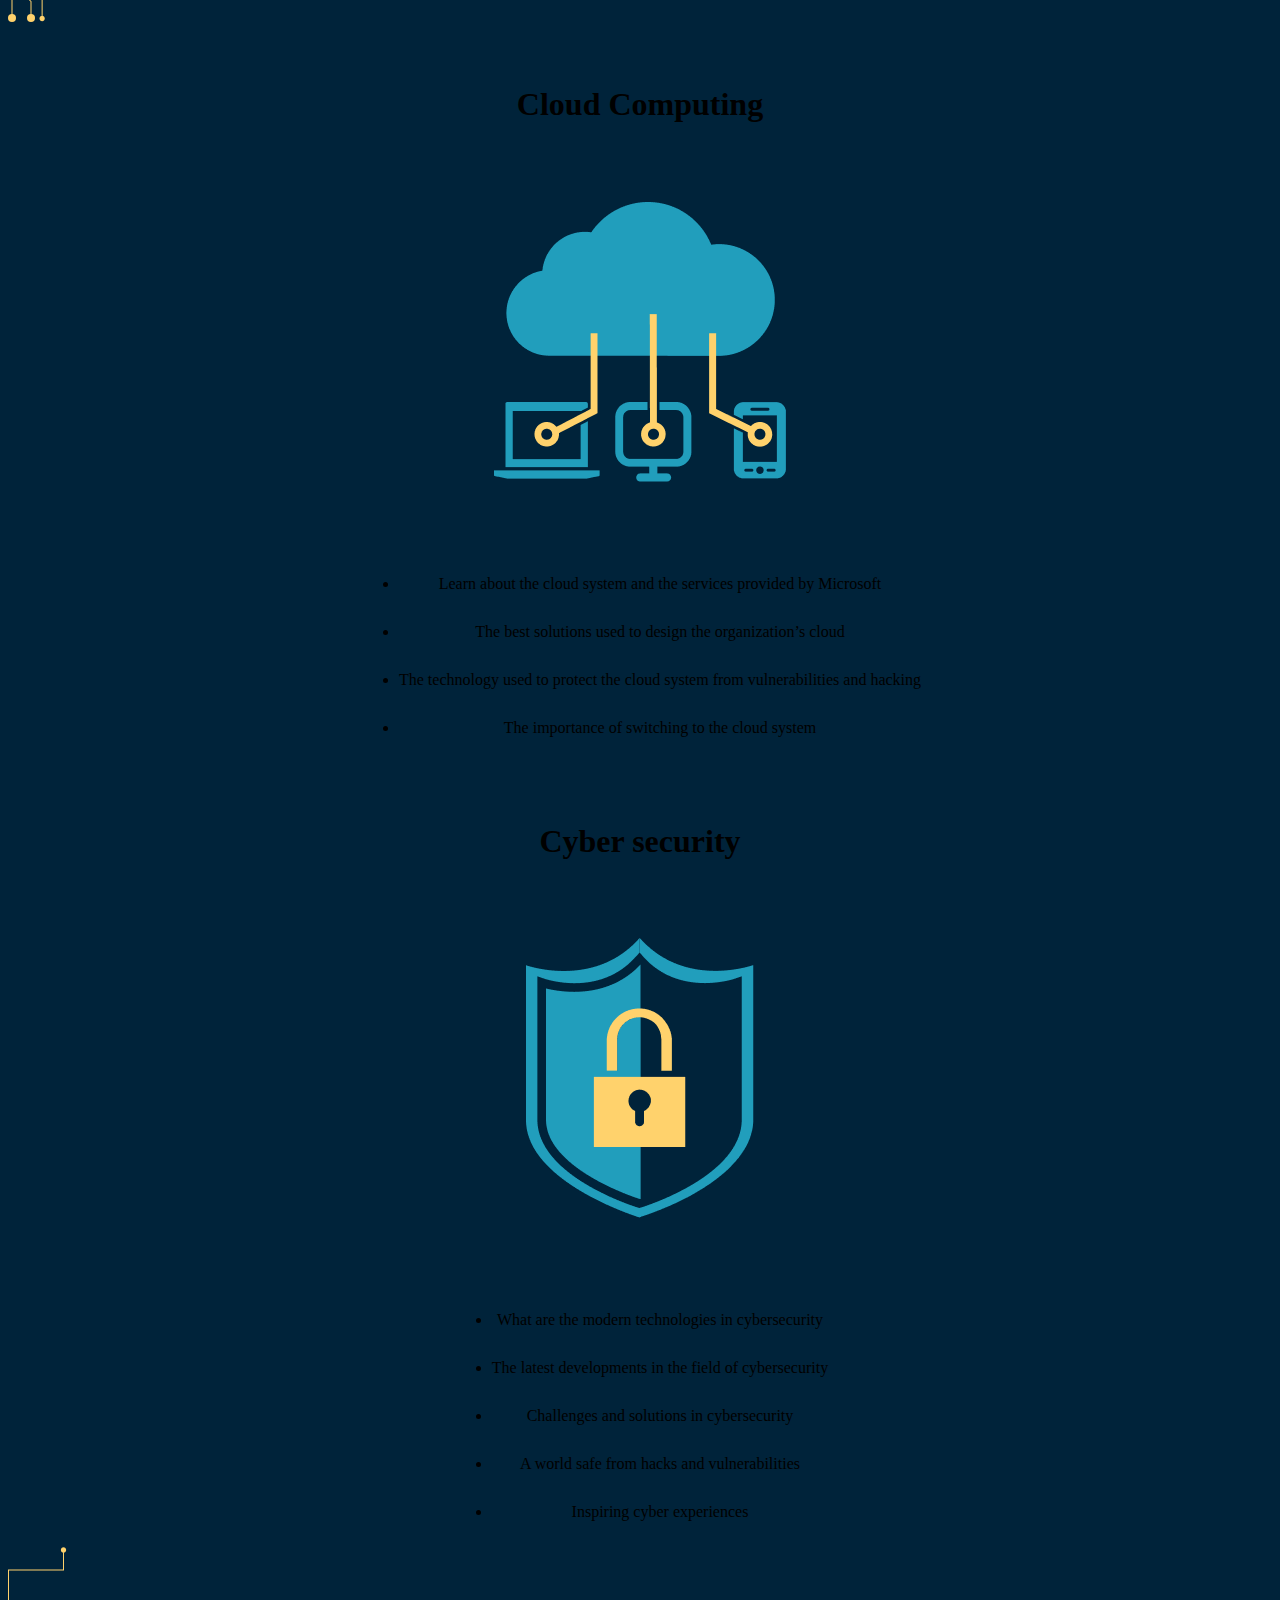
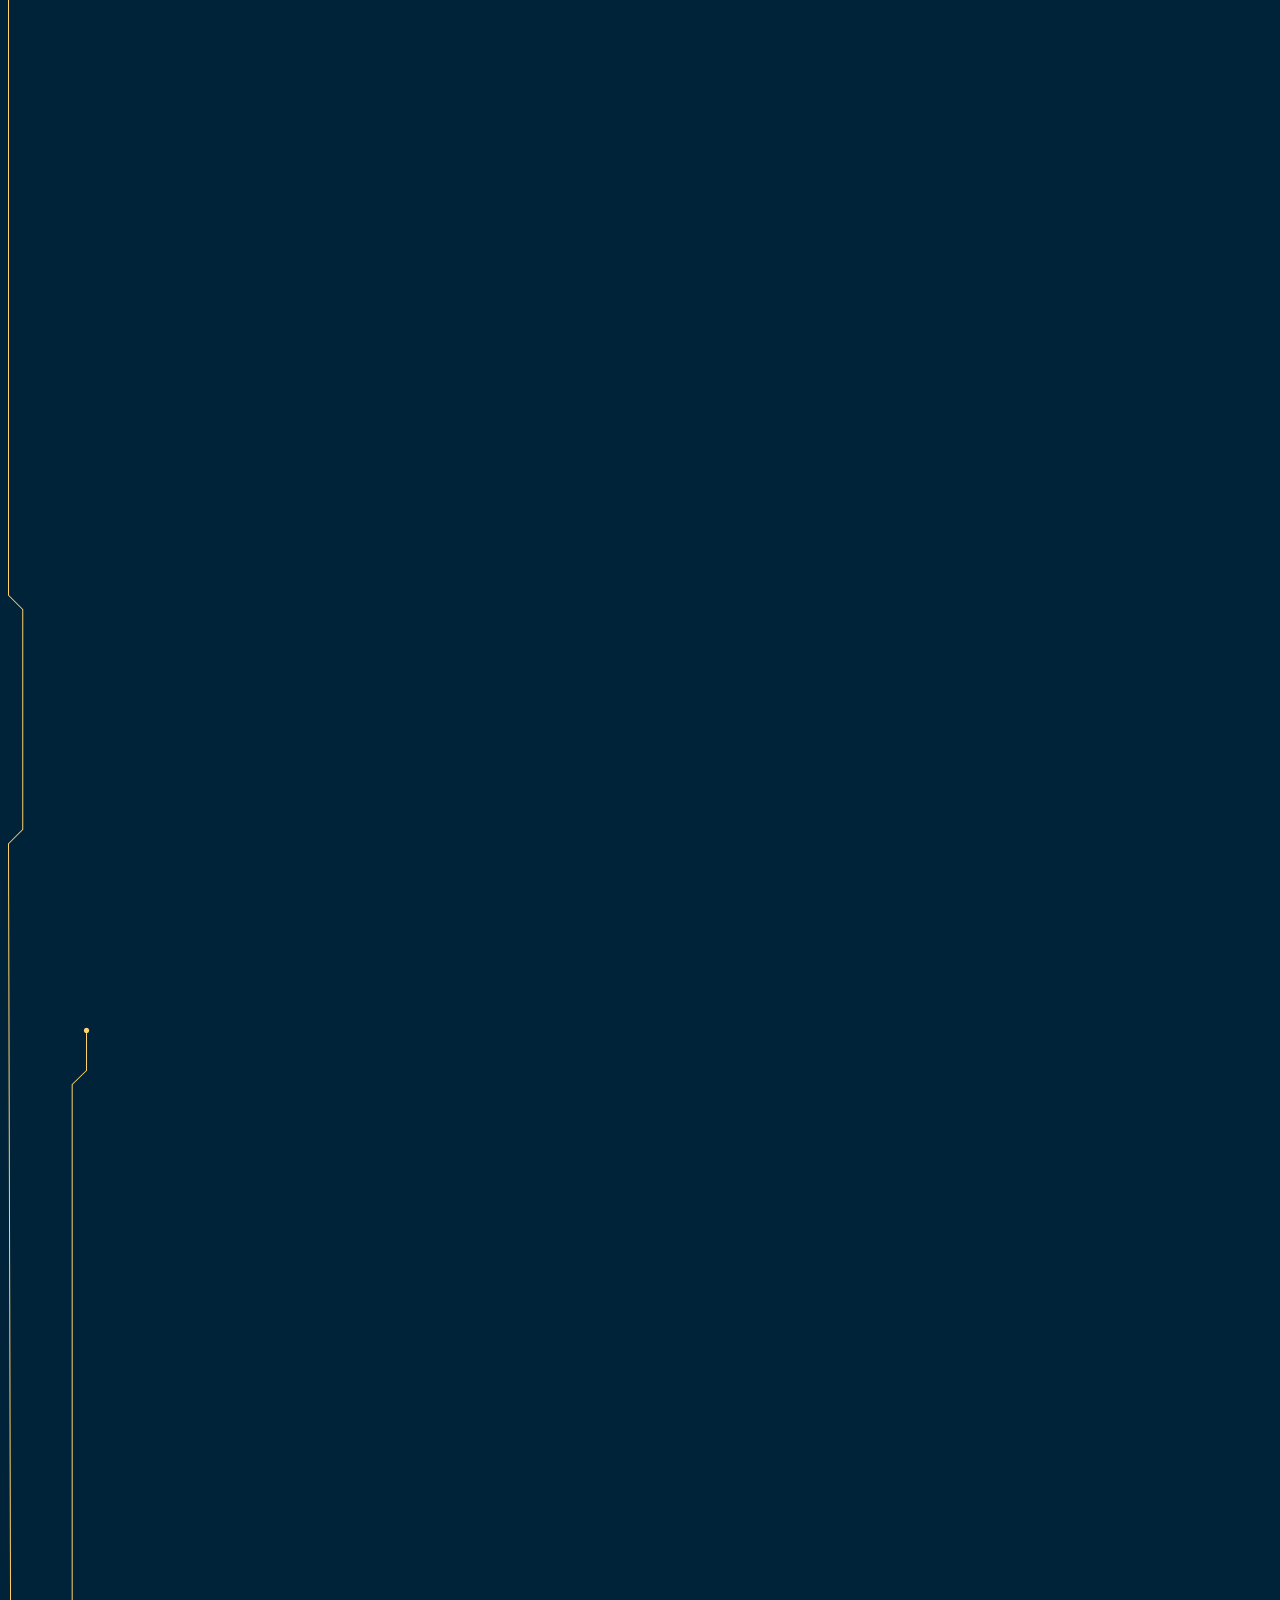
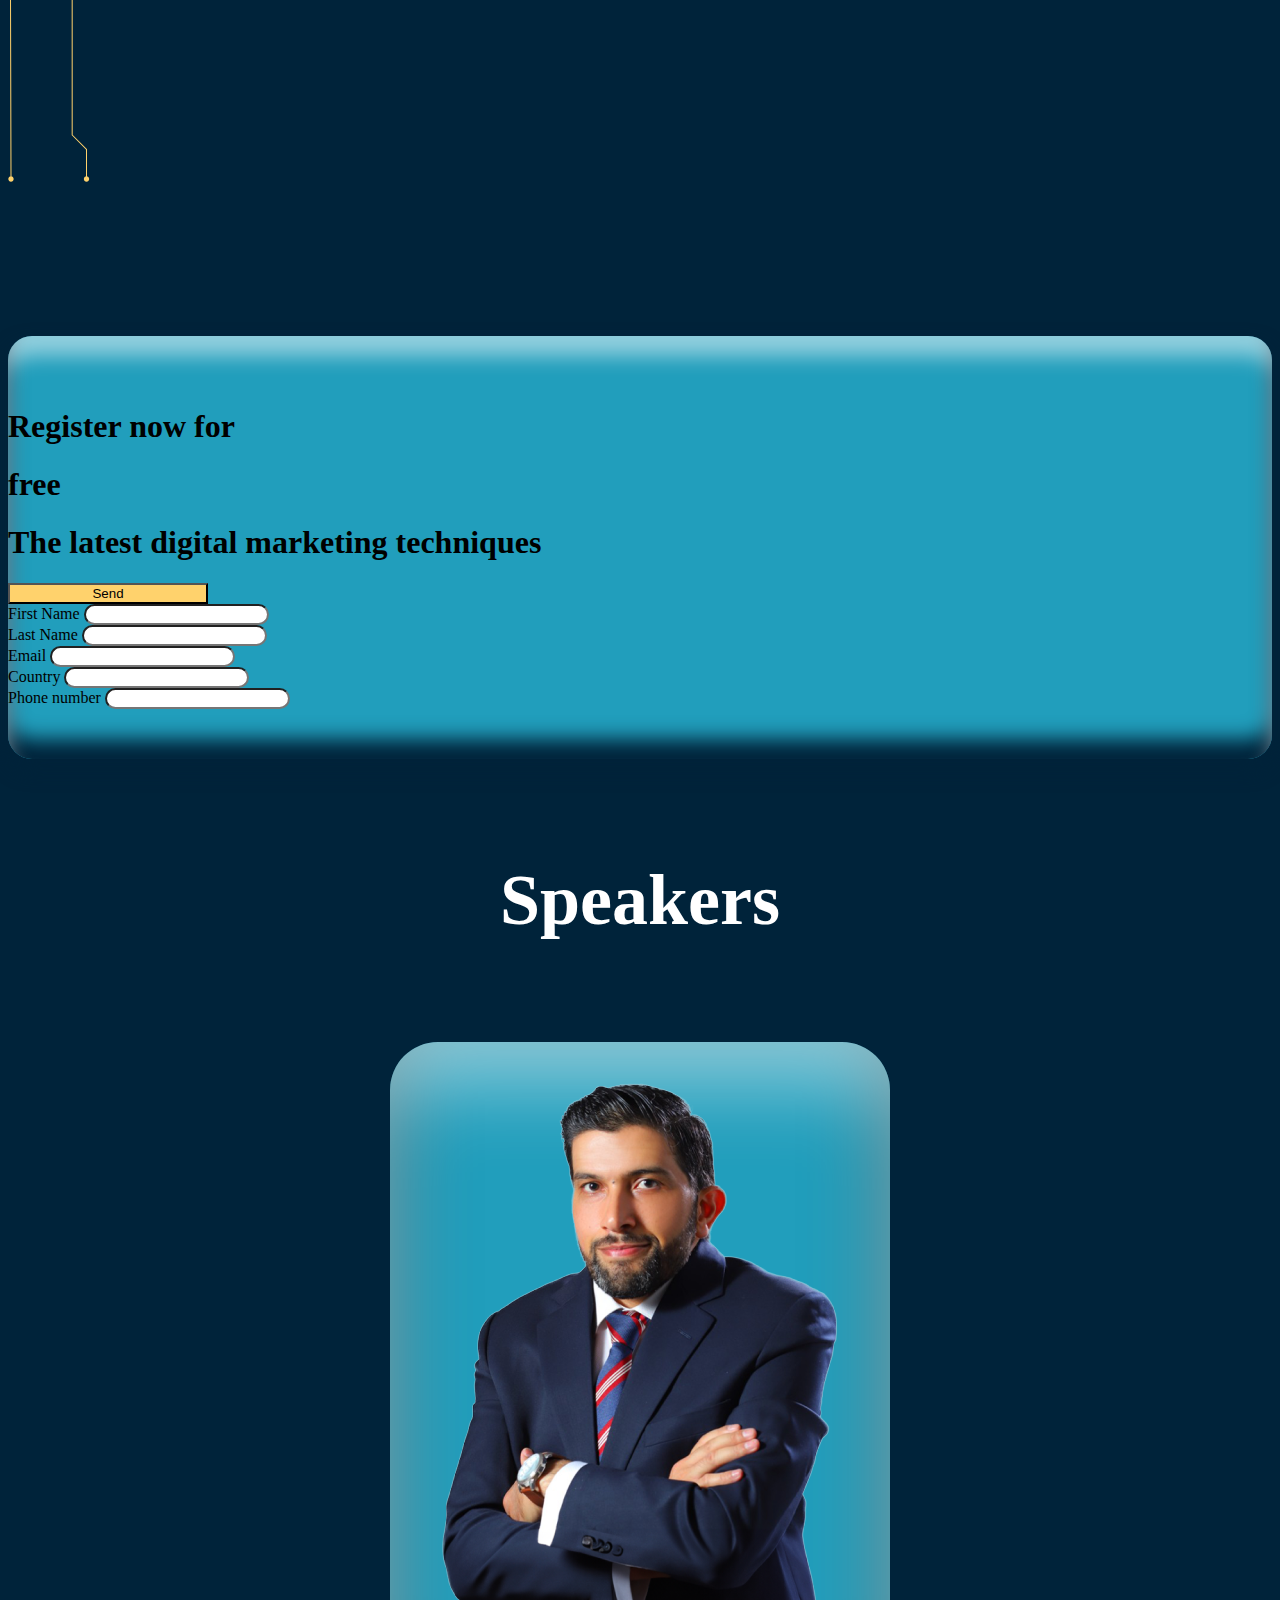
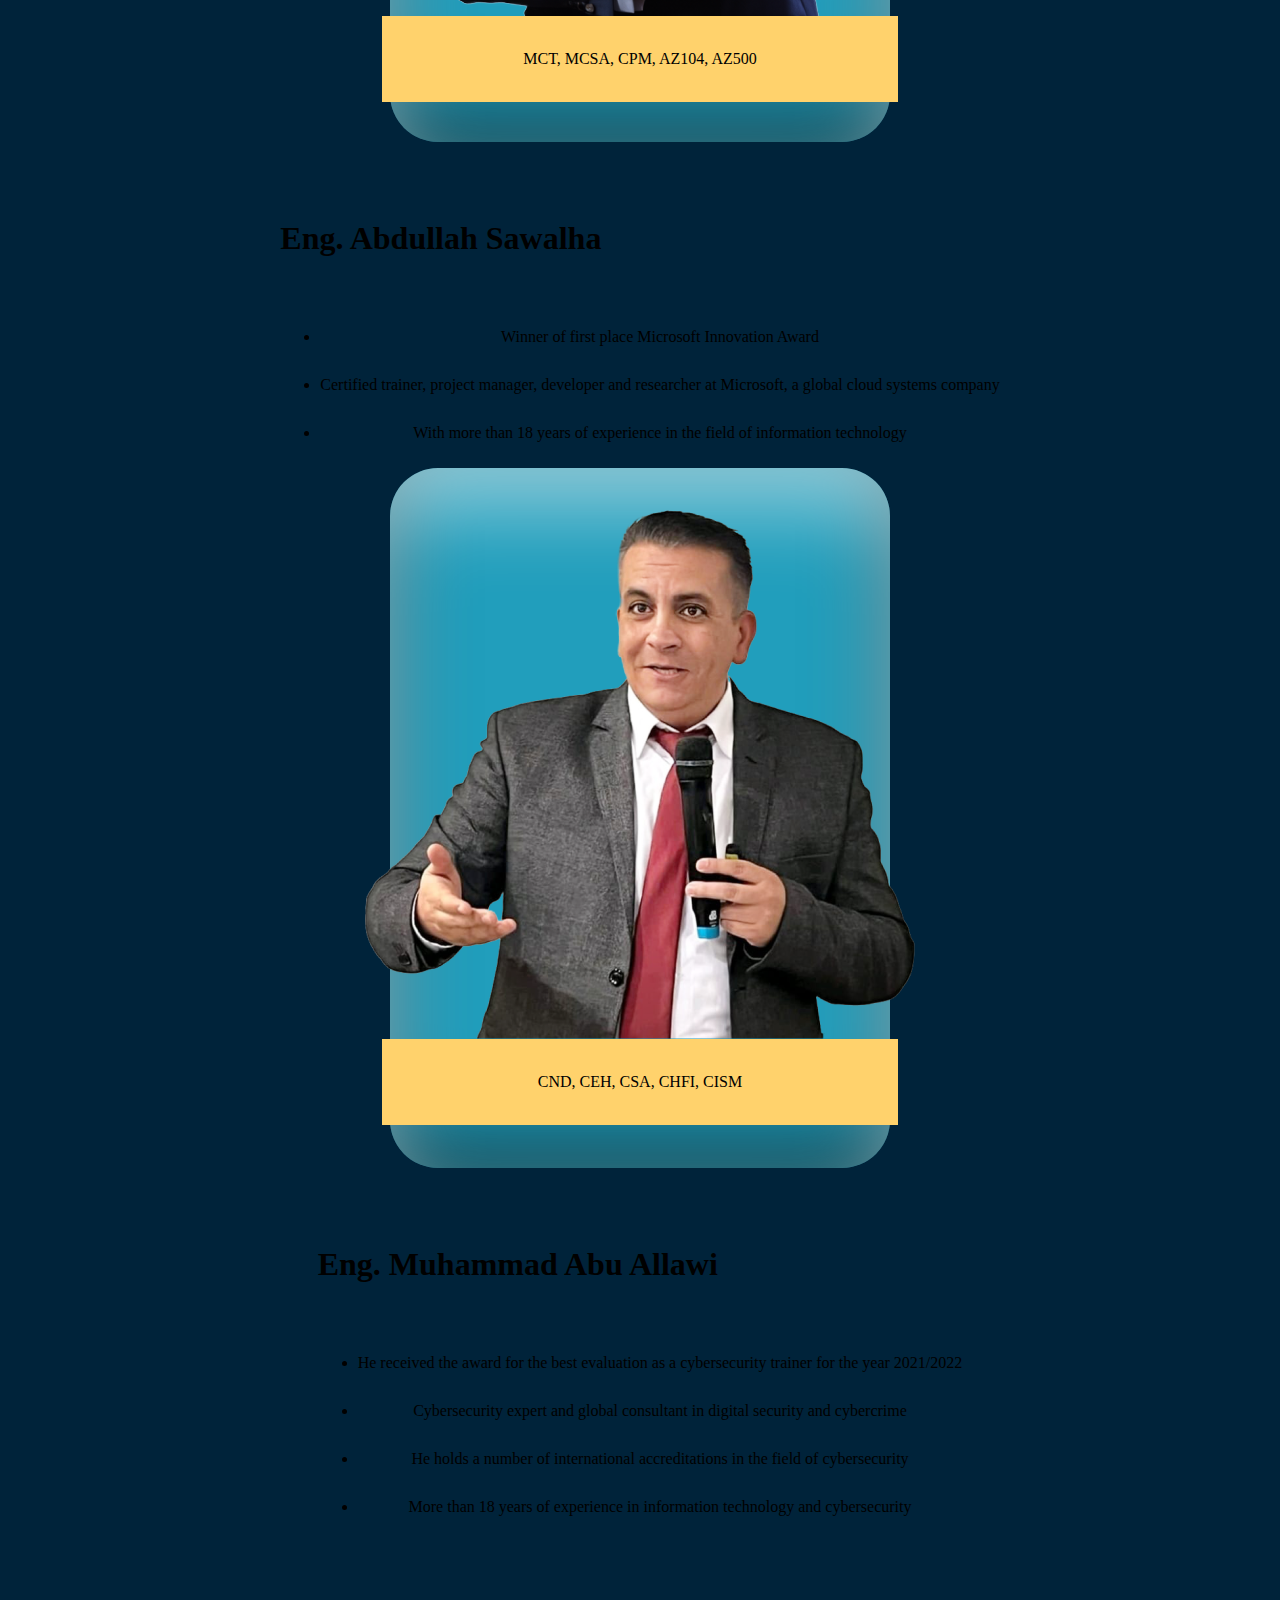
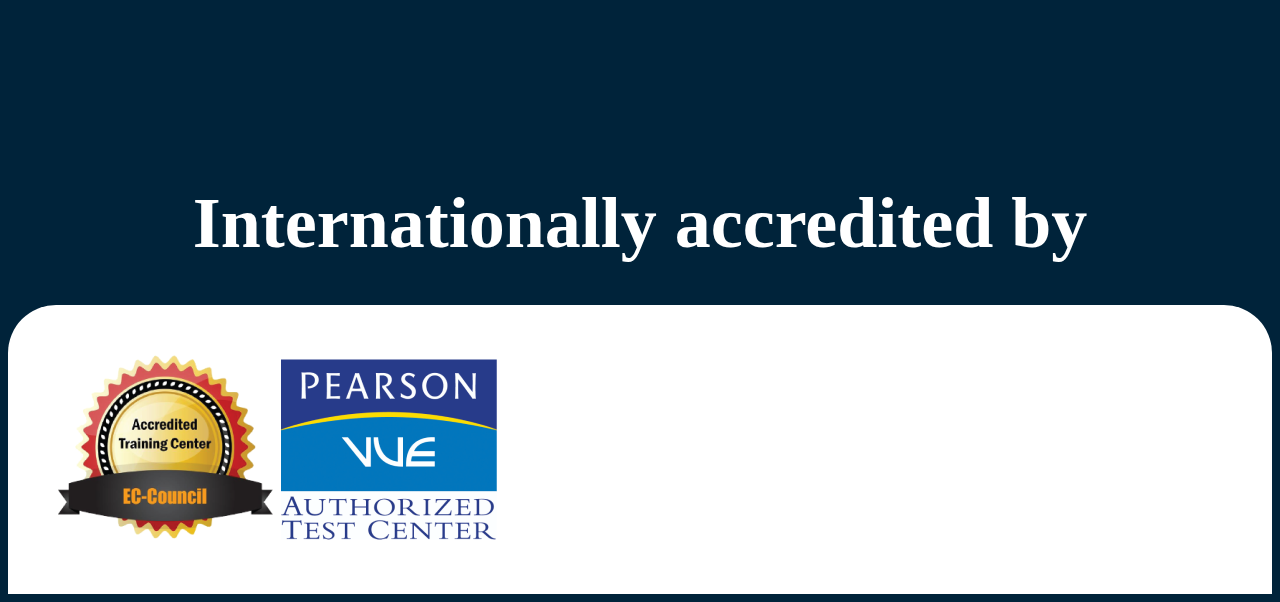
==== commit 61f5f9d9: "final" ====
--- a/main.html
+++ b/main.html
@@ -5,13 +5,15 @@
     <meta name="viewport" content="width=device-width, initial-scale=1.0" />
     <link href="https://cdn.jsdelivr.net/npm/bootstrap@5.0.2/dist/css/bootstrap.min.css" rel="stylesheet" integrity="sha384-EVSTQN3/azprG1Anm3QDgpJLIm9Nao0Yz1ztcQTwFspd3yD65VohhpuuCOmLASjC" crossorigin="anonymous"/>
     <link rel="stylesheet" href="style2.css" />
+    <link rel="stylesheet" href="https://cdn.rawgit.com/michalsnik/aos/2.0.1/dist/aos.css" />
+    <script src="https://cdn.rawgit.com/michalsnik/aos/2.0.1/dist/aos.js"></script>
      <title>Pioneers Academy</title>
   </head>
   <body dir="ltr">
     <header class="container-fluid px-0">
       <div class="row mx-0 mx-md-0 d-flex justify-content-around my-3" style="flex-direction: row;">
           <a href="https://www.pioneersacademy.com/" class=" col-6 col-lg-2" >
-            <img src="assets/logo.png" alt="" class="  invert logo img-fluid" style="max-width: 221px;">
+            <img src="./assets/logo.png" alt="" class="  invert logo img-fluid" style="max-width: 221px;">
           </a>
           <button class=" nav-button col-4 col-md-2">
           <span class="fs-3">العربية</span>
@@ -27,7 +29,7 @@
       </div>
     </section>
     
-    <section class="position-relative">
+    <section  class="position-relative">
       <div class="d-flex justify-content-center custom-mb-100">
         <svg xmlns="http://www.w3.org/2000/svg" class="hero-content-svg-5 d-lg-flex d-md-none d-none" width="647" height="578" viewBox="0 0 647 578" fill="none">
           <path d="M625 3L625.354 2.64645L625.207 2.5H625V3ZM646 24H646.5V23.7929L646.354 23.6464L646 24ZM646 556L646.354 556.354L646.5 556.207V556H646ZM625 577V577.5H625.207L625.354 577.354L625 577ZM592.833 3C592.833 4.47276 594.027 5.66667 595.5 5.66667C596.973 5.66667 598.167 4.47276 598.167 3C598.167 1.52724 596.973 0.333333 595.5 0.333333C594.027 0.333333 592.833 1.52724 592.833 3ZM3.5 577H3V577.5H3.5V577ZM0.833333 553.5C0.833333 554.973 2.02724 556.167 3.5 556.167C4.97276 556.167 6.16667 554.973 6.16667 553.5C6.16667 552.027 4.97276 550.833 3.5 550.833C2.02724 550.833 0.833333 552.027 0.833333 553.5ZM624.646 3.35355L645.646 24.3536L646.354 23.6464L625.354 2.64645L624.646 3.35355ZM645.5 24V556H646.5V24H645.5ZM645.646 555.646L624.646 576.646L625.354 577.354L646.354 556.354L645.646 555.646ZM625 2.5H595.5V3.5H625V2.5ZM625 576.5H595.5V577.5H625V576.5ZM595.5 576.5H3.5V577.5H595.5V576.5ZM4 577V553.5H3V577H4Z" fill="white"/>
@@ -38,13 +40,13 @@
         <svg xmlns="http://www.w3.org/2000/svg" class=" d-flex d-lg-none d-md-none hero-content-sm-svg-5" width="323" height="270" viewBox="0 0 323 270" fill="none">
           <path d="M13.3194 3L12.9659 2.64644L13.1123 2.5H13.3194V3ZM0.999878 15.3192H0.499878V15.112L0.646332 14.9656L0.999878 15.3192ZM0.999878 252.148L0.560944 252.388L0.499878 252.276V252.148H0.999878ZM8.82819 266.5V267H8.53137L8.38925 266.739L8.82819 266.5ZM36.1667 3C36.1667 4.47276 34.9727 5.66667 33.5 5.66667C32.0273 5.66667 30.8333 4.47276 30.8333 3C30.8333 1.52724 32.0273 0.333333 33.5 0.333333C34.9727 0.333333 36.1667 1.52724 36.1667 3ZM322.667 266.5C322.667 267.973 321.473 269.167 320 269.167C318.527 269.167 317.333 267.973 317.333 266.5C317.333 265.027 318.527 263.833 320 263.833C321.473 263.833 322.667 265.027 322.667 266.5ZM13.6729 3.35356L1.35342 15.6727L0.646332 14.9656L12.9659 2.64644L13.6729 3.35356ZM1.49988 15.3192V252.148H0.499878V15.3192H1.49988ZM1.43881 251.909L9.26712 266.261L8.38925 266.739L0.560944 252.388L1.43881 251.909ZM13.3194 2.5H33.5V3.5H13.3194V2.5ZM8.82819 266H19.8251V267H8.82819V266ZM19.8251 266H240.509V267H19.8251V266ZM240.509 266H320V267H240.509V266Z" fill="white"/>
         </svg>
-        <div class="row flex-row-reverse mx-0 mx-md-5 position-relative hero">
-          <div class="col-lg-6 col-12 ps-3 pe-0 d-md-flex justify-content-end">
-            <img src="/assets/header.png" class="img-fluid " alt="" style="max-height: 450px ;">
+        <div  class="row flex-row-reverse mx-0 mx-md-5 position-relative hero">
+          <div data-aos="fade-left"  class="col-lg-6 col-12 ps-3 pe-0 d-md-flex justify-content-end">
+            <img src="./assets/header.png" class="img-fluid " alt="" style="max-height: 450px ;">
           </div>
        
-          <div class="col-lg-6 col-12 pe-3 ps-0 text-light hero-content">
-            <div style="z-index: 1; padding-inline-end: 12px;">
+          <div class="col-lg-6 col-12 pe-3 text-light hero-content">
+            <div style="z-index: 1; ">
             <h1 class="px-0 pt-5 mx-lg-0 w-100">
               Smart technology vision
               <span style="color: #ffd26c; font-weight: 700">2024</span>
@@ -66,7 +68,7 @@
             <button class="btn btn-yellow">
               <span>Register for <b class="ms-1 me-1">free</b> now!</span>
             </button>
-            <div class="d-flex">
+            <div class="d-flex row-icon">
               <div class="d-flex flex-row align-items-center">
                 <svg width="30" height="30" viewBox="0 0 48 48" fill="none" xmlns="http://www.w3.org/2000/svg">
                   <g id="ion:calendar-sharp">
@@ -132,6 +134,12 @@
       <svg xmlns="http://www.w3.org/2000/svg" class="hero-content-svg-4 d-lg-flex d-md-none d-none" width="599" height="59" viewBox="0 0 599 59" fill="none">
         <path d="M592.833 3.5C592.833 4.97276 594.027 6.16667 595.5 6.16667C596.973 6.16667 598.167 4.97276 598.167 3.5C598.167 2.02724 596.973 0.833333 595.5 0.833333C594.027 0.833333 592.833 2.02724 592.833 3.5ZM595.5 56V56.5H596V56H595.5ZM0.833333 56C0.833333 57.4728 2.02724 58.6667 3.5 58.6667C4.97276 58.6667 6.16667 57.4728 6.16667 56C6.16667 54.5272 4.97276 53.3333 3.5 53.3333C2.02724 53.3333 0.833333 54.5272 0.833333 56ZM595 3.5V56H596V3.5H595ZM595.5 55.5H3.5V56.5H595.5V55.5Z" fill="#FFD26C"/>
       </svg>
+      <!-- <svg xmlns="http://www.w3.org/2000/svg" class="under-sm-svg-3 d-lg-none d-flex  d-md-none" width="325" height="18" viewBox="0 0 325 18" fill="none">
+        <path d="M5.66666 3.47168C5.66666 4.94444 4.47275 6.13835 3 6.13835C1.52725 6.13835 0.333344 4.94444 0.333344 3.47168C0.333344 1.99892 1.52725 0.805013 3 0.805013C4.47275 0.805013 5.66666 1.99892 5.66666 3.47168ZM3 14.5V15H2.5V14.5H3ZM324.667 14.5C324.667 15.9728 323.473 17.1667 322 17.1667C320.527 17.1667 319.333 15.9728 319.333 14.5C319.333 13.0272 320.527 11.8333 322 11.8333C323.473 11.8333 324.667 13.0272 324.667 14.5ZM3.5 3.47168V14.5H2.5V3.47168H3.5ZM3 14H322V15H3V14Z" fill="white"/>
+      </svg> -->
+      <svg xmlns="http://www.w3.org/2000/svg" class="under-sm-svg-3 d-lg-none d-none  d-md-flex" width="650" height="29" viewBox="0 0 650 29" fill="none">
+        <path d="M5.66669 3C5.66669 4.47276 4.47278 5.66667 3 5.66667C1.52722 5.66667 0.333313 4.47276 0.333313 3C0.333313 1.52724 1.52722 0.333333 3 0.333333C4.47278 0.333333 5.66669 1.52724 5.66669 3ZM3 25.5V26H2.5V25.5H3ZM649.667 25.5C649.667 26.9728 648.473 28.1667 647 28.1667C645.527 28.1667 644.333 26.9728 644.333 25.5C644.333 24.0272 645.527 22.8333 647 22.8333C648.473 22.8333 649.667 24.0272 649.667 25.5ZM3.5 3V25.5H2.5V3H3.5ZM3 25H647V26H3V25Z" fill="white"/>
+      </svg>
     </section>
 
     <section>
@@ -140,7 +148,7 @@
       </div>
     </section>
 
-    <section class="position-relative">
+    <section data-aos="fade-up" class="position-relative">
       <svg xmlns="http://www.w3.org/2000/svg" class="left-svg-1 d-none d-md-flex" width="49" height="493" viewBox="0 0 49 493" fill="none">
         <path d="M48.1667 490C48.1667 488.527 46.9728 487.333 45.5 487.333C44.0272 487.333 42.8333 488.527 42.8333 490C42.8333 491.473 44.0272 492.667 45.5 492.667C46.9728 492.667 48.1667 491.473 48.1667 490ZM45.5 442.5L46 442.5L46 442.293L45.8536 442.146L45.5 442.5ZM24.5 421.5L24 421.5L24 421.707L24.1464 421.854L24.5 421.5ZM45.5 90.5L45.8536 90.8535L46 90.7071L46 90.5L45.5 90.5ZM48.1667 56C48.1667 54.5273 46.9728 53.3333 45.5 53.3333C44.0272 53.3333 42.8333 54.5273 42.8333 56C42.8333 57.4727 44.0272 58.6667 45.5 58.6667C46.9728 58.6667 48.1667 57.4727 48.1667 56ZM3.5 90.5L3 90.5L3 90.7071L3.14645 90.8535L3.5 90.5ZM6.16667 3.5C6.16667 2.02725 4.97277 0.833343 3.50001 0.833343C2.02725 0.833343 0.833338 2.02725 0.833338 3.5C0.833338 4.97275 2.02725 6.16666 3.50001 6.16666C4.97277 6.16666 6.16667 4.97275 6.16667 3.5ZM46 490L46 442.5L45 442.5L45 490L46 490ZM45.8536 442.146L24.8536 421.146L24.1464 421.854L45.1464 442.854L45.8536 442.146ZM25 421.5L25 111.5L24 111.5L24 421.5L25 421.5ZM24.8536 111.854L45.8536 90.8535L45.1465 90.1465L24.1465 111.146L24.8536 111.854ZM46 90.5L46 56L45 56L45 90.5L46 90.5ZM24.8536 111.146L3.85356 90.1465L3.14645 90.8535L24.1465 111.854L24.8536 111.146ZM4 90.5L4.00001 3.5L3.00001 3.5L3 90.5L4 90.5Z" fill="#FFD26C"/>
       </svg>
@@ -162,14 +170,14 @@
       <svg xmlns="http://www.w3.org/2000/svg" class ="d-none d-md-flex d-lg-none left-md-svg-3" width="6" height="357" viewBox="0 0 6 357" fill="none">
         <path d="M0.333333 3C0.333333 4.47276 1.52724 5.66667 3 5.66667C4.47276 5.66667 5.66667 4.47276 5.66667 3C5.66667 1.52724 4.47276 0.333333 3 0.333333C1.52724 0.333333 0.333333 1.52724 0.333333 3ZM0.333349 354C0.333349 355.473 1.52726 356.667 3.00002 356.667C4.47277 356.667 5.66668 355.473 5.66668 354C5.66668 352.527 4.47277 351.333 3.00002 351.333C1.52726 351.333 0.333349 352.527 0.333349 354ZM2.5 3L2.50002 354L3.50002 354L3.5 3L2.5 3Z" fill="#FFD26C"/>
       </svg>
-      <svg xmlns="http://www.w3.org/2000/svg" class="left-svg-3 d-lg-flex d-none  d-md-none"width="7" height="53" viewBox="0 0 7 53" fill="none">
+      <svg xmlns="http://www.w3.org/2000/svg" class="left-svg-3 d-lg-flex d-none  d-md-none" width="7" height="53" viewBox="0 0 7 53" fill="none">
         <path d="M0.833333 3C0.833333 4.47276 2.02724 5.66667 3.5 5.66667C4.97276 5.66667 6.16667 4.47276 6.16667 3C6.16667 1.52724 4.97276 0.333333 3.5 0.333333C2.02724 0.333333 0.833333 1.52724 0.833333 3ZM0.833333 50C0.833333 51.4728 2.02724 52.6667 3.5 52.6667C4.97276 52.6667 6.16667 51.4728 6.16667 50C6.16667 48.5272 4.97276 47.3333 3.5 47.3333C2.02724 47.3333 0.833333 48.5272 0.833333 50ZM3 3V50H4V3H3Z" fill="#FFD26C"/>
       </svg>
       <div class="d-flex justify-content-center">
       <div class="row mx-5 con-cloud">
         <div class="col-12 col-lg-6 ps-md-3 pe-0 cloud">
           <h1 class="text-light text-center" style="margin-top: 60px;">Cloud Computing</h1>
-          <img src="/assets/icon1.png" alt="" class="invert  img-fluid" />
+          <img src="./assets/icon1.png" alt="" class="invert  img-fluid" />
           <div class="width">
           <ul>
             <li class="text-light">
@@ -191,7 +199,7 @@
         </div>
         <div class="col-12 col-lg-6 ps-md-3 pe-0 cloud ">
           <h1 class="text-light text-center" style="margin-top: 60px;">Cyber security</h1>
-          <img src="/assets/icon2.png" alt="" class="invert  img-fluid"/>
+          <img src="./assets/icon2.png" alt="" class="invert  img-fluid"/>
           <div class="width">
           <ul>
             <li class="text-light">
@@ -228,7 +236,7 @@
       </svg>
     </section>
 
-    <section class="position-relative d-flex justify-content-center mx-5 mx-md-5">
+    <section  class="position-relative d-flex justify-content-center mx-5 mx-md-5">
       <svg xmlns="http://www.w3.org/2000/svg" class="d-lg-flex d-none d-md-none left-lg-svg-1" width="439" height="1754" viewBox="0 0 439 1754" fill="none">
         <path d="M32.1667 1750.5C32.1667 1749.03 30.9728 1747.83 29.5001 1747.83C28.0273 1747.83 26.8334 1749.03 26.8334 1750.5C26.8334 1751.97 28.0273 1753.17 29.5001 1753.17C30.9728 1753.17 32.1667 1751.97 32.1667 1750.5ZM29.5001 1586H30.0001V1585.79L29.8536 1585.65L29.5001 1586ZM1.00012 1557.5H0.500122V1557.71L0.646576 1557.85L1.00012 1557.5ZM1.00012 1032.75L0.646576 1032.4L0.500122 1032.54V1032.75H1.00012ZM29.5001 1004.25L29.8536 1004.6L30.0001 1004.46V1004.25H29.5001ZM29.5001 870H30.0001V869.793L29.8536 869.646L29.5001 870ZM1.00012 841.5H0.500122V841.707L0.646576 841.854L1.00012 841.5ZM1.00012 3.5V3H0.500122V3.5H1.00012ZM438.667 3.5C438.667 2.02722 437.473 0.833374 436 0.833374C434.527 0.833374 433.333 2.02722 433.333 3.5C433.333 4.97278 434.527 6.16663 436 6.16663C437.473 6.16663 438.667 4.97278 438.667 3.5ZM30.0001 1750.5V1586H29.0001V1750.5H30.0001ZM29.8536 1585.65L1.35367 1557.15L0.646576 1557.85L29.1465 1586.35L29.8536 1585.65ZM1.50012 1557.5V1032.75H0.500122V1557.5H1.50012ZM1.35367 1033.1L29.8536 1004.6L29.1465 1003.9L0.646576 1032.4L1.35367 1033.1ZM30.0001 1004.25V870H29.0001V1004.25H30.0001ZM29.8536 869.646L1.35367 841.146L0.646576 841.854L29.1465 870.354L29.8536 869.646ZM1.50012 841.5V3.5H0.500122V841.5H1.50012ZM1.00012 4H436V3H1.00012V4Z" fill="#FFD26C"></path>
       </svg>
@@ -250,7 +258,7 @@
       <svg xmlns="http://www.w3.org/2000/svg" class="d-md-none d-lg-none left-sm-svg-4" width="19" height="755" viewBox="0 0 19 755" fill="none">
         <path d="M18.1669 752C18.1669 750.527 16.973 749.333 15.5002 749.333C14.0275 749.333 12.8336 750.527 12.8336 752C12.8336 753.473 14.0275 754.667 15.5002 754.667C16.973 754.667 18.1669 753.473 18.1669 752ZM15.5002 722.313H16.0002V722.106L15.8537 721.96L15.5002 722.313ZM1.17873 708H0.678726V708.207L0.825274 708.354L1.17873 708ZM1.17873 57.5092L0.829283 57.1516L0.678726 57.2986V57.5092H1.17873ZM15.5002 43.515L15.8497 43.8726L16.0002 43.7255V43.515H15.5002ZM18.1669 3.5C18.1669 2.02722 16.973 0.833313 15.5002 0.833313C14.0275 0.833313 12.8336 2.02722 12.8336 3.5C12.8336 4.97278 14.0275 6.16669 15.5002 6.16669C16.973 6.16669 18.1669 4.97278 18.1669 3.5ZM16.0002 752V722.313H15.0002V752H16.0002ZM15.8537 721.96L1.53218 707.646L0.825274 708.354L15.1468 722.667L15.8537 721.96ZM1.67873 708V57.5092H0.678726V708H1.67873ZM1.52817 57.8668L15.8497 43.8726L15.1508 43.1573L0.829283 57.1516L1.52817 57.8668ZM16.0002 43.515V3.5H15.0002V43.515H16.0002Z" fill="#FFD26C"></path>
       </svg>
-      <div class=" row registration custom-mb-100 custom-mt-150">
+      <div data-aos="fade-up" class=" row registration custom-mb-100 custom-mt-150">
         <div class="col-xl-6 col-lg-6 col-12 px-3 mb-4 px-lg-0">
           <h1 class="text-light fs-2 text-center">Register now for</h1>
           <h1 class="fw-bold text-light mb-3 text-center">free</h1>
@@ -289,17 +297,17 @@
       </div>
      </section>
 
-    <section>
+    <section >
       <div class="d-flex flex-column justify-content-center align-items-center custom-mb-100 px-5">
         <h1 class="heading2">Speakers</h1>
       </div>
     </section>
 
-    <section class="d-flex justify-content-center ">
+    <section data-aos="fade-up" class="d-flex justify-content-center ">
       <div class="row mx-0 mx-md-5">
         <div class="col-12 col-xl-6 mx-0 px-0 px-lg-5 cloud ">
             <div class=" position-relative speakers mb-3">
-              <img src="/assets/02.png" alt="" class="invert speakers-two" />
+              <img src="./assets/02.png" alt="" class="invert speakers-two" />
               <div class="box">
                 <p class="fs-4">MCT, MCSA, CPM, AZ104, AZ500</p>
               </div>
@@ -323,7 +331,7 @@
         </div>
         <div class="col-12 col-xl-6 mx-0 px-0 px-lg-5 cloud ">
             <div class="container speakers mb-3">
-              <img src="/assets/01.png" alt="" class="invert speakers-one" />
+              <img src="./assets/01.png" alt="" class="invert speakers-one" />
               <div class="box">
                 <p class="fs-4">CND, CEH, CSA, CHFI, CISM</p>
               </div>
@@ -352,10 +360,7 @@
         </div>
       </div>
     </section>
-
     </main>
-
-
     <section>
       <div class="d-flex flex-column justify-content-center px-0 px-md-5">
         <h1 class="heading2">Internationally accredited by</h1>
@@ -363,10 +368,14 @@
     </section>
     <footer class="d-flex justify-content-center align-items-center footer">
         <div class="row justify-content-center align-items-center px-0 mx-0 mx-md-5 row-footer">
-          <img src="/assets/image1.png" class="col-6 ps-4 pe-0 d-md-flex-column col-lg-3" alt=""/>
-          <img src="/assets/layer.png" class="col-12  ps-2 pe-0 d-md-flex-column col-lg-6" alt=""/>
-          <img src="/assets/image2.png" class="col-6 ps-4 pe-0 d-md-flex-column col-lg-3" alt="" />
+          <img src="./assets/image1.png" class="col-6 ps-4 pe-0 d-md-flex-column col-lg-3" alt=""/>
+          <img src="./assets/layer.png" class="col-12  ps-2 pe-0 d-md-flex-column col-lg-6" alt=""/>
+          <img src="./assets/image2.png" class="col-6 ps-4 pe-0 d-md-flex-column col-lg-3" alt="" />
         </div>
     </footer>
+
+    <script>
+      AOS.init();
+    </script>
   </body>
 </html>--- a/style2.css
+++ b/style2.css
@@ -72,7 +72,10 @@
   color: #000;
   max-width: 350px;
   min-width: 200px;
-  margin-inline-end: 1rem;
+  /* margin-inline-end: 1rem; */
+}
+.row-icon {
+  margin-inline-start: 1rem;
 }
 .btn-yellow:hover {
   background-color: var(--bs-btn-hover);
@@ -350,6 +353,13 @@
 .speaker-margin-bottom{
   margin-bottom: 75px;
 }
+ .under-sm-svg-3{
+    position:absolute;
+    top: 860px;
+    width: 578px;
+    left: 92px;
+
+  }
 
 }
 @media screen and (max-width: 425px) {
@@ -364,6 +374,9 @@
     width: 364px;
     height: 554px;
   }
+  .logo {
+    max-width:183px !important;
+  }
   .box {
     width: 364px;
   }
@@ -399,7 +412,7 @@
   .right-sm-svg-1 {
     position: absolute;
     top: 39.5%;
-    right: 1%;
+    right: 13px;
   }
   .left-sm-svg-3 {
     position: absolute;
@@ -425,6 +438,11 @@
   .names {
     padding-bottom: 0px;
   }
+  .row-icon {
+    margin-top: 20px !important;
+    margin-bottom: 16px !important;
+    margin-inline-start: 0px;
+  }
 }
 @media screen and (max-width: 360px) {
   .hero-content-sm-svg-5 {
@@ -440,10 +458,7 @@
     font-size: 27px;
   }
   .hero-content h1 {
-    min-width: 228px;
-  }
-  .p-hero {
-    width: 231px;
+    font-size:24px;
   }
   .hero-content-md-svg-1 {
     right: 4%;
@@ -508,6 +523,9 @@
   .p-hero {
     text-align: justify;
   }
+  .row-hero {
+    align-items: center !important;
+  }
   .row-footer {
     min-width: 330px;
   }
@@ -516,6 +534,10 @@
   }
   .names {
     padding-bottom: 0px;
+  }
+  .row-icon {
+    margin-top: 20px !important;
+    margin-bottom: 16px !important;
   }
 }
 @media screen and (max-width: 320px) {
@@ -524,17 +546,19 @@
     left: 0.5% !important;
     height: 185px;
   }
+  /* .under-sm-svg-3{
+    position:absolute;
+    top: 1074px;
+    left: 27px;
+    width: 273px;
+  } */
   .header {
     width: 200px;
   }
-  .p-hero {
-    padding: 0px 0px 0px 0px;
-    line-height: 29px !important;
-    font-size: 15px !important;
-  }
+
   .nav-button {
-    width: 127px;
-  }
+    width: 102px;
+}
   .heading {
     font-size: 21px;
   }
@@ -612,9 +636,7 @@
   .left-sm-svg-4 {
     display: none;
   }
-  .p-hero {
-    text-align: justify;
-  }
+
   .row-footer {
     min-width: 330px;
   }
@@ -631,4 +653,12 @@
   .names {
     padding-bottom: 0px;
   }
+  .logo{
+    max-width: 149px !important;
+    padding-top: 6px ;
+  }
+  .row-icon {
+    margin-top: 20px;
+    margin-bottom: 16px;
+  }
 }